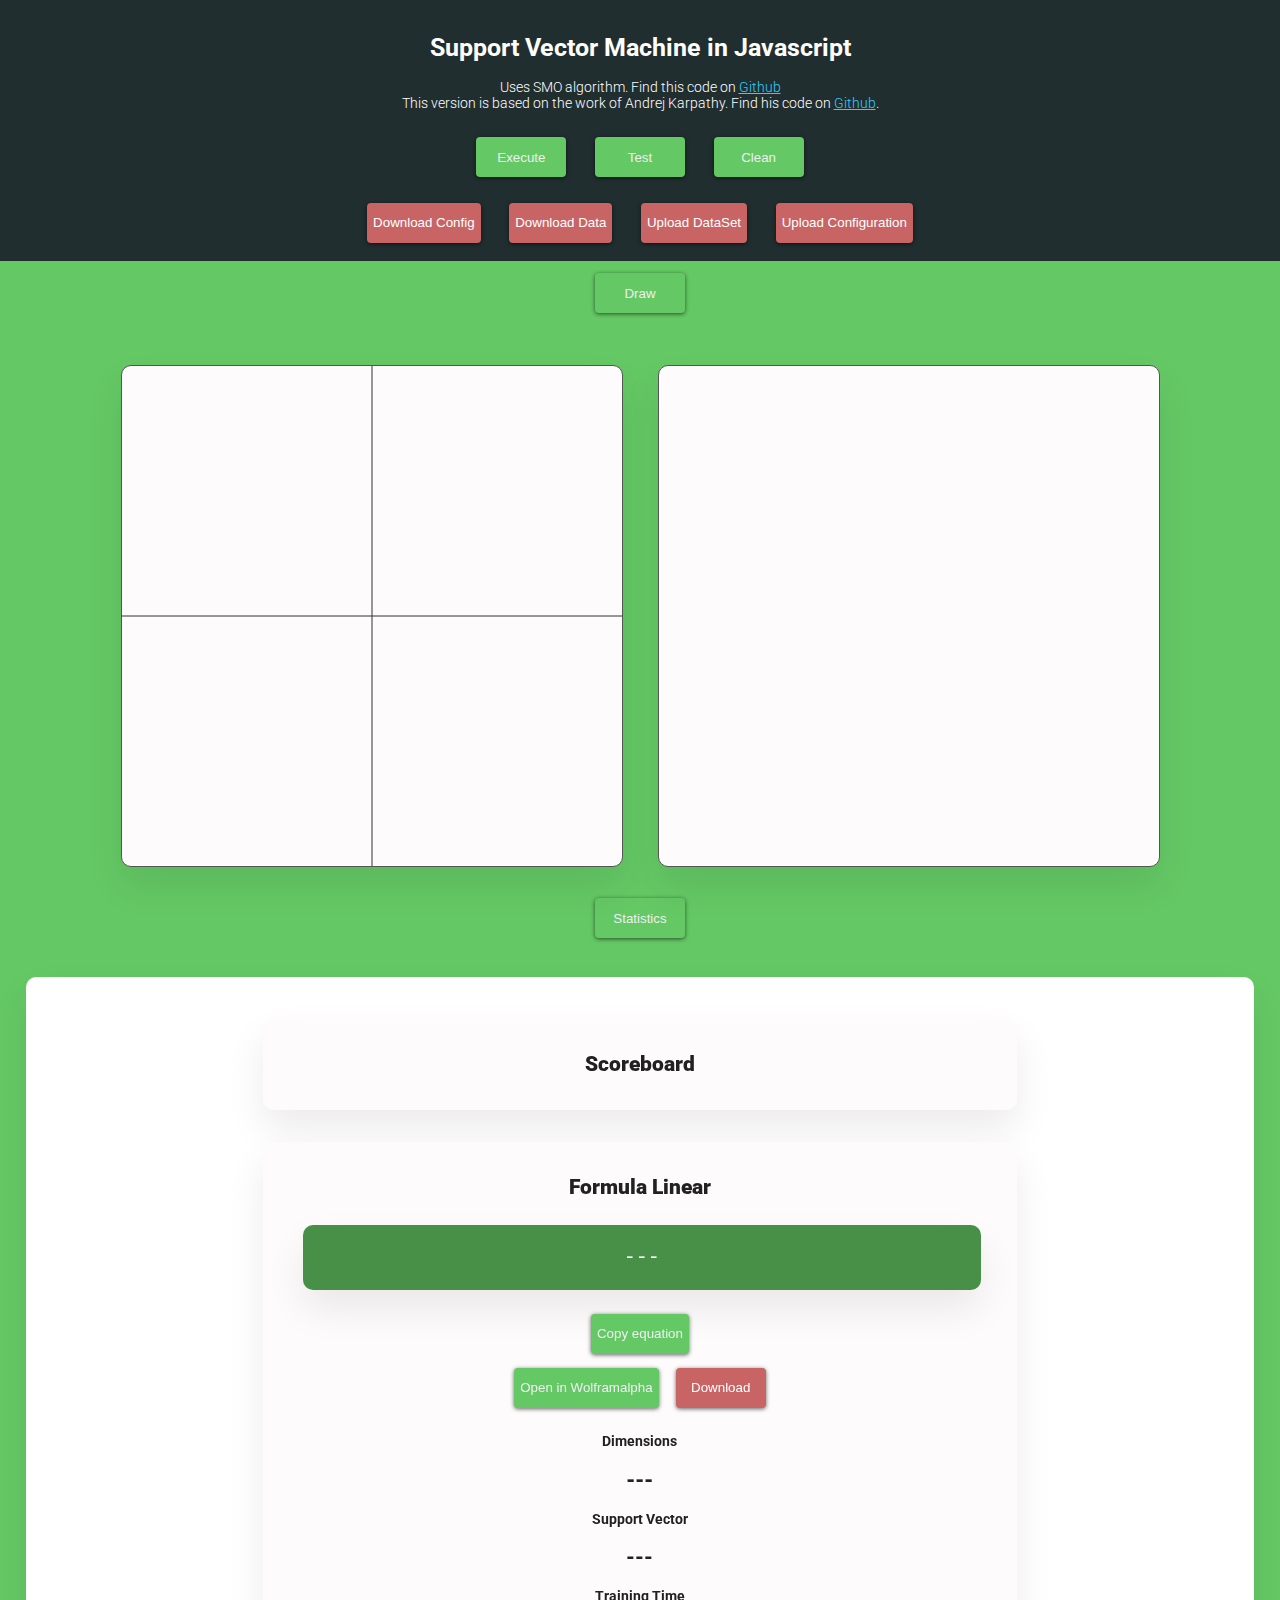
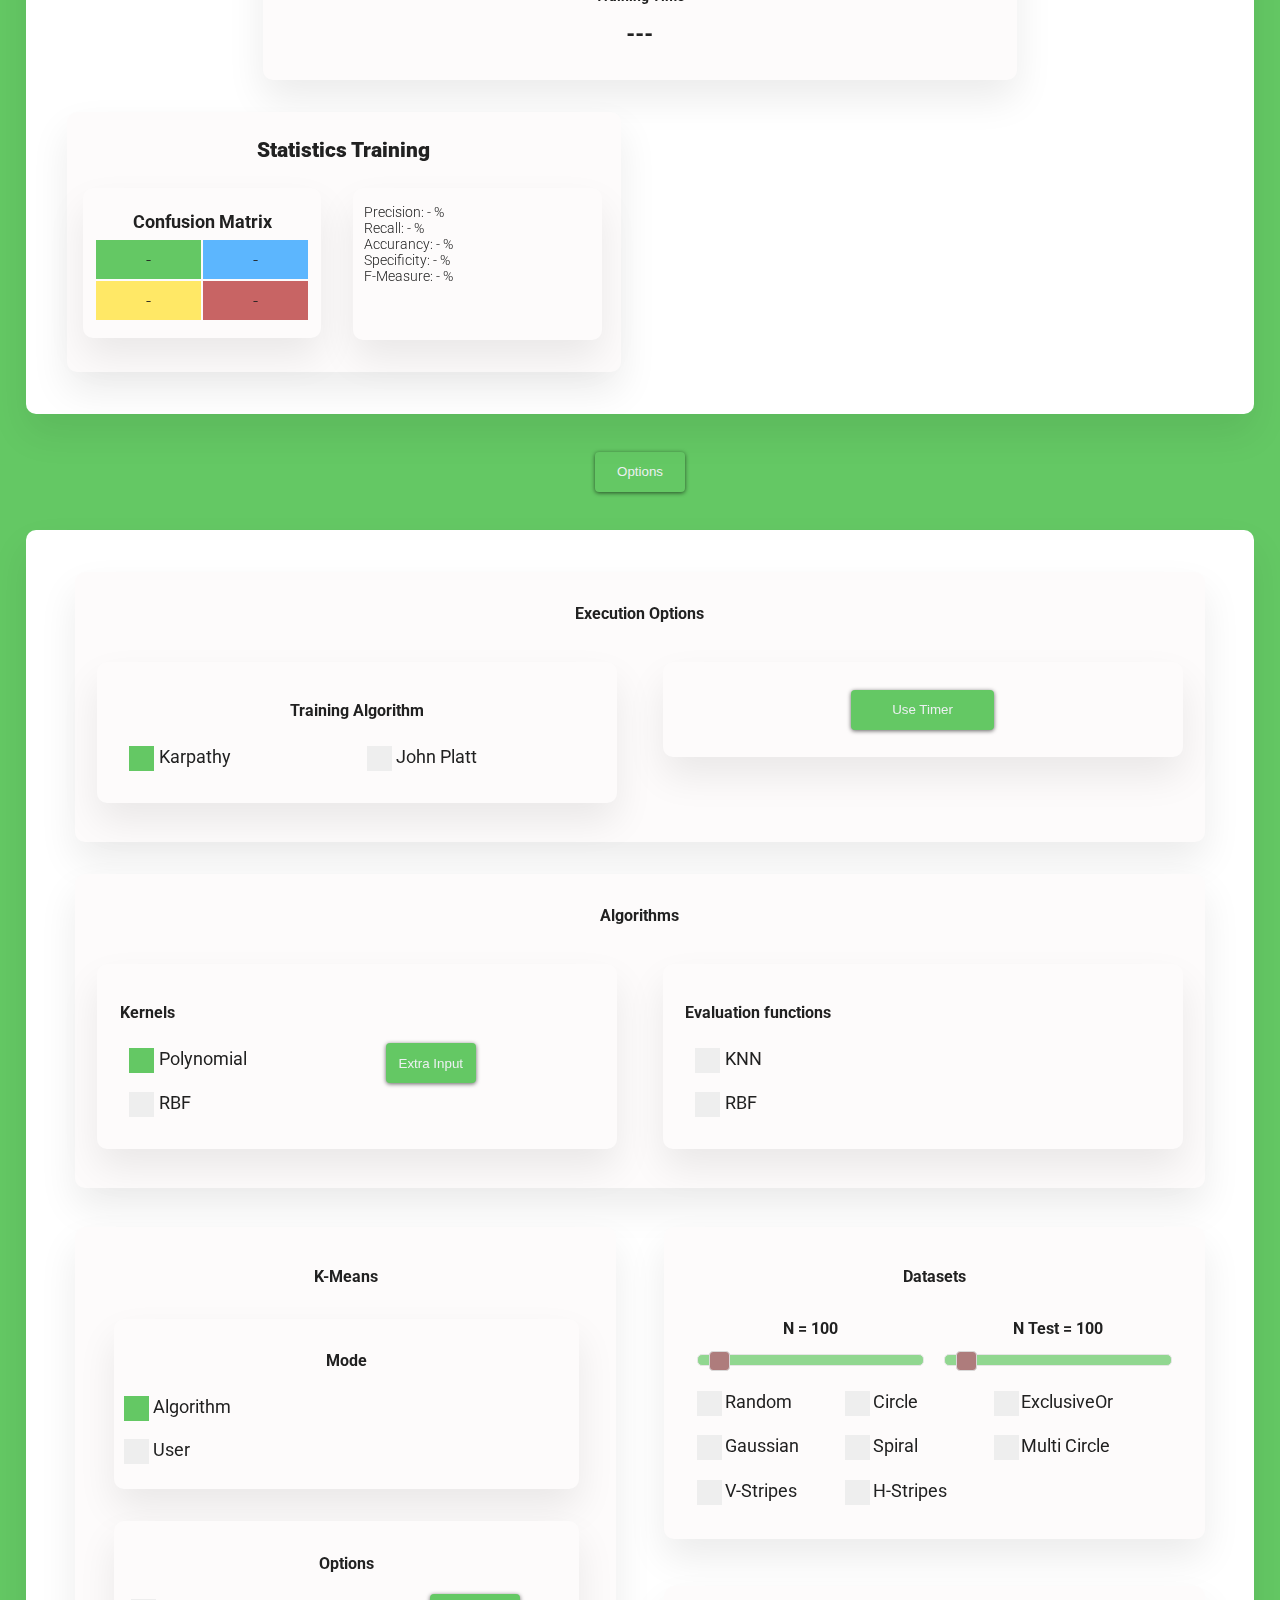
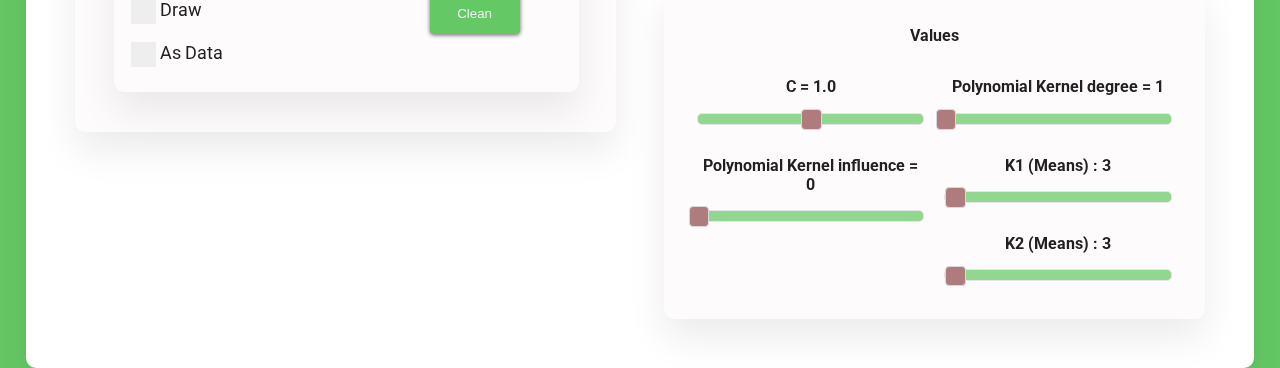
==== index.html @ cdcad9c9 "sepate css root file" ====
<!DOCTYPE html>
<html lang="it">
    <head>
        <title>SVM Javascript</title>
        <link href="https://fonts.googleapis.com/css?family=Roboto:100,300,400,700&display=swap" rel="stylesheet">
        <link type="text/css" href="./jqueryui/css/ui-lightness/jquery-ui-1.8.21.custom.css" rel="Stylesheet" />
        <link type="text/css" rel="stylesheet" href="style/root.css"/>
        <link type="text/css" rel="stylesheet" href="style/style.css"/>
        <link type="text/css" rel="stylesheet" href="style/radio_button.css"/>
        <link type="text/css" rel="stylesheet" href="style/progress_bar.css"/>
        <script type="text/javascript" src="./jqueryui/js/jquery-1.7.2.min.js"></script>
        <script type="text/javascript" src="./jqueryui/js/jquery-ui-1.8.21.custom.min.js"></script>
        <script src="./npg_include/npgmain.js"></script>
        <script src="./npg_include/drawTest.js"></script>

        <script src="./lib/stats.js"></script>
        <script src="./lib/utils.js"></script>
        <script src="./lib/kernels.js"></script>
        <script src="./lib/input_transformations.js"></script>

        <script src="./js/kmeans.js"></script>
        <script src="./lib/svm.js"></script>
        <script src="./lib/svmo.js"></script>

        <script type="text/javascript" src="./js/generator.js"></script>

        <!-- Declaration and initialization -->
        <script type="text/javascript">

        /*
        This demo includes npg library (notpygamejs) that I wrote a while ago. It can
        be found on my Github page (https://github.com/karpathy/notpygamejs). It's a
        quick and dirty canvas wrapper that has some helped functions I use often.
        It's main use is to contain a main loop and expose methods update(), draw(),
        as well as some events keyUp(), mouseClick() etc.
        */

        let N = 100; //number of data points
        let Ntest = 100;
        let training_placeholder = "training";
        let test_placeholder = "test";
        let equation_placeholder = "formula";
        let textType = "text/plain";
        let jsonType = "application/json";
        let data = new Array(N);
        let labels = new Array(N);
        let datatest = new Array(N);
        let labelstest = new Array(N);
        let dataOLD = [];
        let labelsOLD = [];
        let wb; // weights and offset structure
        let ss= 40.0; // scaling factor for drawing
        let svm= new svmjs.SVM();
        let svmo = new svmojs.SVMO();

        let rbfKernelSigma = 0.5;
        let svmC = 1.0;
        let memo = false;
        let input_transformation = false;
        let input_functions = [];

        let kernelid= 2;
        let Degree = 1;
        let Influence = 0;
        let ssca = false;
        let ub = 0.5;
        let K = 1; //for KNN
        let P = 2; //for minkowski
        let v; //array of variances
        let distanceid = 0; //for distances in KNN evalutations
        let datasetID = 1; //initially random
        let Epsilon = 0.1; //for rbf function evaluation
        let drawKmeansPoints = false; //only for the drawing thing
        let Km1 = 3; //K for kmeans
        let Km2 = 3; //K for kmeans
        let means;
        let KMdata = false; //use or not Kmeans as data
        let KMdataUser = false;
        let useTest = false; //show the tests
        let density = 2; //drawing canvas points
        let dataset_modified = true;
        let link = "";
        let time = 0;
        let karpathy = true;

        let canvasResult = "canvasResult";
        let canvasData = "canvasData";

        let info_tab = true;
        let draw_tab = true;
        let statistics_tab = true;
        let options_tab = true;

        let user_data = [];
        let user_labels = [];

        let use_timer = false;
        let updateFrequency = 100;
        let stepsFrequency = 10;
        let timer = {
            stepsFrequency: stepsFrequency,
            updateFrequency: updateFrequency
        };

        </script>

        <!-- Dataset - Retrain - init -->
        <script type="text/javascript">
        function setDataSet(id) {
            let string =document.getElementById("nport").innerText;
            N = parseInt(string.substring(4,string.length));
            if(datasetID !== id){
                datasetID = id;
                dataset_modified = true;
            }
            if(id===-1){
                data = user_data;
                labels = user_labels;
                N = user_data.length;
                console.info(N);
                Ntest = 0;
            }
            else if(id===1){
                let res = randomData(N);
                data = res.data;
                labels = res.labels;
            }
            else if(id===2){
                let res = circleData(N);
                data = res.data;
                labels = res.labels;
            }
            else if(id===3){
                let res = exclusiveOrData(N);
                data = res.data;
                labels = res.labels;
            }
            else if(id===4){
                let res = gaussianData(N);
                data = res.data;
                labels = res.labels;
            }
            else if(id===5){
                let res = spiralData(N);
                data = res.data;
                labels = res.labels;
            }
            else if(id===6){
                let res = circleMultipleData(N);
                data = res.data;
                labels = res.labels;
            }
            else if(id===7){
                let res = stripesVData(N);
                data = res.data;
                labels = res.labels;
            }
            else if(id===8){
                let res = stripesHData(N);
                data = res.data;
                labels = res.labels;
            }
            if(id!==-1)
                setTrainingSet(datasetID);
        }
        function setTrainingSet(id) {
            if(id===1){
                let res = randomData(Ntest);
                datatest = res.data;
                labelstest = res.labels;
            }
            else if(id===2){
                let res = circleData(Ntest);
                datatest = res.data;
                labelstest = res.labels;
            }
            else if(id===3){
                let res = exclusiveOrData(Ntest);
                datatest = res.data;
                labelstest = res.labels;
            }
            else if(id===4){
                let res = gaussianData(Ntest);
                datatest = res.data;
                labelstest = res.labels;
            }
            else if(id===5){
                let res = spiralData(Ntest);
                datatest = res.data;
                labelstest = res.labels;
            }
            else if(id===6){
                let res = circleMultipleData(Ntest);
                datatest = res.data;
                labelstest = res.labels;
            }
            else if(id===7){
                let res = stripesVData(Ntest);
                datatest = res.data;
                labelstest = res.labels;
            }
            else if(id===8){
                let res = stripesHData(Ntest);
                datatest = res.data;
                labelstest = res.labels;
            }
        }

        function resetStatsSVM() {
            let nSV = document.getElementById("nSV");
            nSV.classList.remove("red");
            nSV.classList.remove("yellow");
            nSV.classList.remove("green");
            nSV.innerHTML = "---";
            document.getElementById("formulaL").innerHTML = "---";
            document.getElementById("nDim").innerHTML = "---";
            document.getElementById("time").innerHTML = "---";
            document.getElementById("scoreboard").innerHTML = "---";

        }
        function updateStatsSVM() {
            if(karpathy && use_timer) return;
            //support vector
            let n = countSV(svm,data);
            let nSV = document.getElementById("nSV");
            nSV.innerHTML = n+"/"+data.length;
            if((n/data.length)>0.5) nSV.classList.add("red");
            else if((n/data.length)>0.25) nSV.classList.add("yellow");
            else nSV.classList.add("green");

            if( kernelid===2 && Degree === 1) { //solo per il poly con grado 1
                wb = svm.getWeights();
                //formula linear
                let formula = svm.getFormulaLinear(wb);
                document.getElementById("formulaL").innerHTML = formula.html;
                document.getElementById("fakeInputFormula").value = formula.equation;
                document.getElementById("nDim").innerHTML = ""+wb.w.length;
            }
            else document.getElementById("nDim").innerHTML = "∞";

            if(time === undefined) return;
            //time
            if(time>1000) document.getElementById("time").innerHTML = (time/1000).toPrecision(3)+" s";
            else document.getElementById("time").innerHTML = time.toPrecision(3)+" ms";


        }

        function retrainSVM() {
            console.info("🐵 DATASET "+datasetID);
            if(input_transformation){
                for(let i=0;i<input_functions.length;i++)
                    console.info("🐧 INPUT FUNCTION "+input_functions[i].name);
            }

            if(kernelid === 0) {
                kernelid = 2;
                Degree = 1;
                retrainSVM();
            }
            else if(kernelid === 1) {
                time = svm.train(data, labels, {
                    kernel: 'rbf',
                    rbfsigma: rbfKernelSigma,
                    C: svmC,
                    SSCA: ssca,
                    UB: ub,
                    memoize: memo,
                    karpathy: karpathy,
                    timer: timer,
                    });
                updateStatsSVM();
            }
            else if(kernelid === 2){
                time = svm.train(data, labels, {
                    kernel: 'poly',
                    degree: Degree,
                    influence: Influence,
                    C: svmC,
                    SSCA: ssca,
                    UB: ub,
                    memoize: memo,
                    input_functions: input_functions,
                    karpathy: karpathy,
                    timer: timer,
                    });
                updateStatsSVM();
            }
            else if(kernelid === 3){
                console.info("\tKNN: "+K);
                console.info("\tDISTANCE: "+distanceF.name);
                if(distanceid===0){
                    console.info("\tP = "+P);
                }
                else if(distanceid === 2){ //mahalanobis
                    v = variance(); //calcolo una volta sola per aggiornamento di data set
                }
            }
            else if(kernelid === 4){
                console.info("\tRBF");
            }
        }

        function myinit(){}
        function myinitTest(){}
        </script>

        <!-- K-Means -->
        <!--
        <script type="text/javascript">
        function KMEANS(data) {
            console.info("\tKMEANS");
            KMdataUser = false;
            drawKmeansPoints = true;
            let separated = separateData(data);
            let kmeans1 = new KMeans({
                canvas: document.getElementById('canvasData'),
                data: separated[0],
                k: Km1,
                p: 1
            });
            let kmeans2 = new KMeans({
                canvas: document.getElementById('canvasData'),
                data: separated[1],
                k: Km2,
                p: 1
            });

            means = new Array(2);
            means[0] = kmeans1.means;
            means[1] = kmeans2.means;
            return createNewData(means);
        }
        function resetKmeans() {
            means = new Array(2);
            means[0] = [];
            means[1] = [];
        }
        function cleanKmeans() {
            resetKmeans();
            execute();
        }
        function createNewData(means) {
            let L1,L2;
            L1 = means[0].length;
            L2 = means[1].length;

            let L = L1+L2;
            let newData = new Array(L);
            let newLabels = new Array(L);
            for(let i=0;i<L1;i++){
                newData[i] = means[0][i];
                newLabels[i] = 1;
            }
            for(let i=L1;i<L;i++) {
                newData[i] = means[1][i-L1];
                newLabels[i] = -1;
            }
            return {
                data: newData,
                labels: newLabels
            };
        }
        function separateData(data) {
            let res = new Array(2);
            res[0] = [];
            res[1] = [];
            for(let i=0;i<data.length;i++){
                if(labels[i]===1)
                    res[0].push(data[i]);
                else res[1].push(data[i]);
            }
            return res;
        }
        function shouldDrawKmeans(value) {
            drawKmeansPoints = value;
            hideUiThings();
            showUiThings();
        }
        </script>
        -->

        <!-- distances functions (minkowski, chebyshev, mahalanobis) -->
        <script type="text/javascript" src="js/distances.js"></script>

        <!-- evaluations functions (KNN and RBF) -->
        <script type="text/javascript" src="js/evaluations.js"></script>

        <!-- main functions -->
        <script type="text/javascript">
            function onLoad() {
                NPGinit(10,canvasData);
                drawTestInit(10,canvasResult);
                dataset_modified = false;
                clean();
                hideUiThings();
                showUiThings();
            }
            function loadConfig(json) {
                console.info("loadConfig()");
                N = json.N;
                Ntest = json.Ntest;
                datasetID = json.datasetID;
                data = json.data;
                labels = json.labels;
                datatest = json.datatest;
                labelstest = json.labelstest;
                use_timer = json.use_timer;
                input_transformation = json.input_transformation;

                if(input_transformation){
                    for(let i=0;i<json.inputs.length;i++) {
                        document.getElementById(json.inputs[i]).checked = true;
                    }
                    inputFunctionUpdate();
                }
                kernelid = json.kernelid;
                Degree = json.Degree;
                execute();
            }
            function execute() {
                if(N===0) return;
                // document.getElementById("getReady").play();
                console.clear();
                console.info("🔨 EXECUTE");
                update();
                resetStatsSVM();
                moveProgressBar(0,100);
                setTimeout(function(){
                    moveProgressBar(25,400);
                    setTimeout(function(){
                        retrainSVM();
                        draw();
                        moveProgressBar(100,1000);
                        // document.getElementById("hereWeGo").play();
                    }, 400);
                },100);
                return 0;
            }
            function test() {
                console.info("🧪 TEST "+!useTest);
                useTest = !useTest;
                hideUiThings();
                showUiThings();
                if(useTest) {
                    // let app = ctx;
                    // ctx = ctxTest; //substitute
                    // ctx.lineWidth = 1;
                    drawTest(ctxTest);
                    // ctx = app; //return to normal
                }
                else{
                    draw();
                }
            }
            function update(){
                console.info("UPDATE");

                if(input_transformation) {
                    inputFunctionUpdate();
                }
                else input_functions = [];

                ssca = document.getElementById("ssca").checked;
                karpathy = document.getElementById("karpathy").checked;
                // use_timer = document.getElementById("use_timer").checked;

                if(use_timer){
                    timer = {
                        ctx : ctxTest,
                        updateFrequency: updateFrequency,
                        stepsFrequency: stepsFrequency
                    };
                }
                else{
                    timer = null;
                }

                let value = document.getElementById("kmdata").checked;

                let res;
                let algorithm = document.getElementById("calculate_kmeans_points").checked;
                let user = document.getElementById("user_kmeans_points").checked;

                if(algorithm){ //se è selezionata l'opzione dell'algoritmo
                    resetKmeans();
                    KMdataUser = false;
                    res = KMEANS(data);
                    drawKmeansPoints = document.getElementById("draw_kmeans_points").checked;
                }
                else if(user){
                    if(!KMdataUser || (means[0] === undefined && means[1] === undefined)) {
                        resetKmeans();
                    }
                    if(means[0].length+means[1].length > 0) {
                        KMdataUser = true;
                        res = createNewData(means);
                        drawKmeansPoints = document.getElementById("draw_kmeans_points").checked;
                    }
                    else{
                        KMdata = false;
                        value = false;
                        document.getElementById("kmdata").checked = false;
                        drawKmeansPoints = false;
                        document.getElementById("draw_kmeans_points").checked = false;
                    }

                }
                else{ //se non è stato scelto un metodo per i K-means non li disegno e non li uso come dati di training
                    drawKmeansPoints = false;
                    document.getElementById("draw_kmeans_points").checked = false;
                    KMdata = false;
                    document.getElementById("kmdata").checked = false;
                }

                //se è stato modificato il dataset
                if(dataset_modified){
                    dataset_modified = false;
                    document.getElementById("kmdata").checked = false;
                    if(KMdata)
                        N = dataOLD.length;
                    else N = data.length;
                    KMdata = false;
                    console.info("RESET "+N);
                    setDataSet(datasetID);
                    resetKmeans();
                }
                else {
                    if (value !== KMdata) {
                        if (value) {
                            console.info("STORE data");
                            dataOLD = data;
                            labelsOLD = labels;
                        } else {
                            console.info("RESTORE data");
                            data = dataOLD;
                            labels = labelsOLD;
                        }
                    }
                    KMdata = value;
                    if (KMdata) {
                        console.info("OVERWRITE data");
                        data = res.data;
                        labels = res.labels;
                    }

                    //update limits
                    N = data.length;
                }
                //hide and show buttons/options
                hideUiThings();
                showUiThings();
            }

            function orderByProperty(prop) {
                let args = Array.prototype.slice.call(arguments, 1);
                return function (a, b) {
                    let equality = b[prop] - a[prop];
                    if (equality === 0 && arguments.length > 1) {
                        return orderByProperty.apply(null, args)(a, b);
                    }
                    return equality;
                };
            }
            function best() {
                resetStatsSVM();

                let best = "";
                let max = 0;
                let best_time = 0;
                let functions = document.getElementsByClassName("inputF");
                let app = [];
                for(let i=0;i<functions.length;i++){
                    let f = document.getElementById(functions[i].id);
                    if(f.checked)
                        app.push(functions[i]);
                }
                if(app.length>0) //almeno 1
                    functions = app;

                moveProgressBar(0,100);

                setTimeout(function(){

                    let measures =[];
                    let percentage = 0;

                    let i=0;
                    let id = setInterval(()=>{
                        if (i === functions.length) {
                            clearInterval(id);
                            document.getElementById(best).checked = true;
                            execute();
                            console.info("⭐⭐⭐ BEST: "+best+" ⭐⭐⭐");
                            measures = measures.sort(orderByProperty('value', 'time'));
                            for(let i=0;i<measures.length;i++){
                                measures[i].time = 1/measures[i].time;
                            }
                            // console.table(measures);
                            let scoreboard = document.getElementById("scoreboard");
                            let html_table_scoreboard = "<table class=\"card card-1\" id='scoreboard_table'> <thead> <tr> <th colspan=\"3\">Input Tested Score</th> </tr> <tr><th>Input Function</th> <th>F-Measure</th> <th>Training Time</th></tr> </thead> <tbody>";
                            for(let i=0;i<measures.length;i++){

                                if(measures[i].value<0.5)
                                    html_table_scoreboard += "<tr style='color: var(--action-c-darker)'>";
                                else html_table_scoreboard+="<tr>";

                                if(i===0)
                                    html_table_scoreboard += "<tr style='color: var(--primary-c-accent)'>";


                                html_table_scoreboard +="<td><strong>"+measures[i].id+"</strong></td><td>"+(measures[i].value*100).toPrecision(5)+"%</td><td>"+measures[i].time.toPrecision(6)+" ms</td></tr>";
                            }
                            html_table_scoreboard += "</tbody></table>";
                            scoreboard.innerHTML=html_table_scoreboard;
                        } else {
                            percentage = (i+1)/functions.length*100;
                            moveProgressBar(percentage,100);
                            let f = document.getElementById(functions[i].id);
                            f.checked = true;
                            inputFunctionUpdate();
                            retrainSVM();
                            draw();
                            let values = [];
                            for(let i=0;i<N;i++) {
                                values.push(getValue(data[i]));
                            }
                            let stats = statisticEval(labels,values);

                            let app = {
                                value: stats.fMeasure,
                                id: f.id,
                                time: 1/time
                            };

                            measures.push(app);

                            if(stats.fMeasure>max){
                                max = stats.fMeasure;
                                best = f.id;
                                best_time = time;
                            }
                            else if(stats.fMeasure === max){
                                if(time<best_time){
                                    best = f.id;
                                    best_time = time;
                                }
                            }
                            f.checked = false;
                            i++;
                        }
                    }, 300);
                },100);
            }

            function inputFunctionUpdate(){
                let arrayF = [];
                if(document.getElementById("x2").checked) arrayF.push(fx2);
                if(document.getElementById("y2").checked) arrayF.push(fy2);
                if(document.getElementById("x3").checked) arrayF.push(fx3);
                if(document.getElementById("y3").checked) arrayF.push(fy3);

                if(document.getElementById("x2y2").checked) arrayF.push(fx2y2);
                if(document.getElementById("x2_y2").checked) arrayF.push(fx2_y2);

                if(document.getElementById("xy").checked) arrayF.push(fxy);

                if(document.getElementById("sinx").checked) arrayF.push(fsinx);
                if(document.getElementById("cosx").checked) arrayF.push(fcosx);

                if(document.getElementById("siny").checked) arrayF.push(fsiny);
                if(document.getElementById("cosy").checked) arrayF.push(fcosy);

                if(document.getElementById("sinxcosy").checked) arrayF.push(fsinxcosy);
                if(document.getElementById("sinycosx").checked) arrayF.push(fsinycosx);

                if(document.getElementById("sinxcosydot").checked) arrayF.push(fsinxcosydot);
                if(document.getElementById("sinycosxdot").checked) arrayF.push(fsinycosxdot);

                if(arrayF.length>0)
                    input_functions = arrayF;

            }
            function shouldUseInput(value) {
                input_transformation = value;
                hideUiThings();
                showUiThings();
            }
            function shouldUseTimer(value) {
                use_timer = value;
                hideUiThings();
                showUiThings();
            }

            function copyFunction() {
                if(kernelid!==2){
                    document.getElementById("myTooltip").innerHTML = "No formula to copy";
                    return;
                }
                let copyText = document.getElementById("fakeInputFormula");
                let fake = $("#fakeInputFormula");
                fake.show();
                copyText.select();
                document.execCommand("copy");
                fake.hide();

                let tooltip = document.getElementById("myTooltip");
                tooltip.innerHTML = "Copied: " + copyText.value;

                let eq = copyText.value;

                while(eq.indexOf("+")!== -1 )
                    eq = eq.replace("+","%2B");

                link = "https://www.wolframalpha.com/input/?i="+eq;

            }
            function outFunc() {
                let tooltip = document.getElementById("myTooltip");
                tooltip.innerHTML = "Copy to clipboard";
            }
            function openLink(){
                copyFunction();
                window.open(link);
            }

        </script>

        <script type="text/javascript">
            function getFormula() {
                return document.getElementById("fakeInputFormula").value;
            }
            function formatData(data,labels) {
                let formatted_data="";
                let n = data.length;
                let m = data[0].length+1;
                let withIndex = false;
                for(let i=0;i<n;i++){
                    if(withIndex)
                        formatted_data+=i+":";
                    formatted_data+="[";
                    for(let j=0;j<m;j++){
                        if(j===m-1) //se è l'ultimo valore ci metto il label
                            formatted_data += labels[i];
                        else
                            formatted_data += data[i][j]+",";
                    }
                    formatted_data+="]\n";
                }
                return formatted_data;
            }
            function download(data,name,type) {
                // create the text file as a Blob:
                if(name!==equation_placeholder){
                    if(name === training_placeholder)
                        data = formatData(data,labels);
                    else
                        data = formatData(data,labelstest);
                }
                let blob = new Blob([data],{type: type});

                let url = URL.createObjectURL(blob),
                    div = document.createElement("div"),
                    anch = document.createElement("a");

                document.body.appendChild(div);
                div.appendChild(anch);

                anch.innerHTML = "&nbsp;";
                div.style.width = "0";
                div.style.height = "0";
                anch.href = url;
                anch.download = name;

                let ev = new MouseEvent("click",{});
                anch.dispatchEvent(ev);
                document.body.removeChild(div);
            }
            function downloadConfig() {
                let config = {
                    datasetID: datasetID,
                    N:N,
                    Ntest: Ntest,
                    data: data,
                    labels: labels,
                    datatest: datatest,
                    labelstest: labelstest,
                    use_timer: use_timer,
                    input_transformation: input_transformation,
                    inputs: [],
                    kernelid: kernelid,
                    Degree: Degree,
                };
                let inputList = document.getElementsByClassName("inputF");
                let id = 0;
                for(let i=0;i<inputList.length;i++){
                    id = inputList[i].id;
                    if(document.getElementById(id).checked)
                        config.inputs.push(id);
                }

                config = JSON.stringify(config);
                let blob = new Blob([config],{type: jsonType});

                let url = URL.createObjectURL(blob),
                    div = document.createElement("div"),
                    anch = document.createElement("a");

                document.body.appendChild(div);
                div.appendChild(anch);

                anch.innerHTML = "&nbsp;";
                div.style.width = "0";
                div.style.height = "0";
                anch.href = url;
                anch.download = "config";

                let ev = new MouseEvent("click",{});
                anch.dispatchEvent(ev);
                document.body.removeChild(div);
            }
            function uploadConfig(evt) {
                let files = evt.target.files; // FileList object
                //reset user data variables
                user_data = [];
                user_labels = [];
                //pick the first file
                let f = files[0];
                if (!f.type.match('application/json')) {
                    console.info("not");
                    return;
                }

                let reader = new FileReader();

                // Closure to capture the file information.
                reader.onload = (function(theFile) {
                    return function(e) {
                        let res = e.target.result;
                        let json = JSON.parse(res);
                        loadConfig(json);
                    };
                })(f);

                // Read in the image file as text
                reader.readAsText(f);
            }
            function uploadData(evt) {
                let files = evt.target.files; // FileList object
                //reset user data variables
                user_data = [];
                user_labels = [];
                //pick the first file
                let f = files[0];
                if (!f.type.match('application/json')) {
                    console.info("not");
                    return;
                }

                let reader = new FileReader();

                // Closure to capture the file information.
                reader.onload = (function(theFile) {
                    return function(e) {
                        let scale = 1;
                        let offsetx = 0;
                        let offsety = 0;
                        let res = e.target.result;
                        //*************************************************************************
                        // let json = JSON.parse(res);
                        // console.info(json);
                        let i = res.search("\n");
                        let line = res.substring(0,i);

                        let x,y,label;
                        let comma,comma2;
                        while(line.length>0){
                            comma = line.indexOf(",");
                            comma2 = line.indexOf(",",comma+1);
                            x = line.substring(1,comma);
                            y = line.substring(comma+1,comma2);
                            label = line.substring(comma2+1,i-1);
                            user_data.push([parseFloat(x)/scale-offsetx,parseFloat(y)/scale-offsety]);
                            user_labels.push(parseFloat(label));
                            i = res.indexOf("\n");
                            if(i>0) {
                                line = res.substring(0, i);
                                res = res.substring(i + 1, res.length);
                            }
                            else line = "";
                        }
                        // replace of data
                        setDataSet(-1);
                        execute();
                    };
                })(f);

                // Read in the image file as text
                reader.readAsText(f);

            }
            function setUploadDataset() {
                document.getElementById('uploadData').click();
            }
            function setUploadConfig() {
                document.getElementById('uploadConfig').click();
            }
        </script>
        <!-- draw functions -->
        <script src="./js/draw.js"></script>
        <!-- MouseClick -->
        <script src="./js/events.js"></script>
        <!-- ui functions -->
        <script type="text/javascript" src="js/ui.js"></script>
        <!-- jquery/set functions -->
        <script type="text/javascript" src="js/functions.js"></script>
    </head>

    <body onLoad="onLoad()"> <!-- 24 FPS -->
        <div id="info">
            <br>
            <h1>Support Vector Machine in Javascript</h1>
            <p>
                Uses SMO algorithm. Find this code on <a href="https://github.com/davide97g/svmjs">Github</a> <br />
                This version is based on the work of Andrej Karpathy. Find his code on <a href="https://github.com/karpathy/svmjs">Github</a>.
            </p>
            <div id="execution">
                <audio id="hereWeGo">
                    <source src="./audio/here_we_go.mp3" type="audio/mpeg">
                    Your browser does not support the audio element.
                </audio>
                <audio id="getReady">
                    <source src="./audio/get_ready.mp3" type="audio/mpeg">
                    Your browser does not support the audio element.
                </audio>
                <button type="button" class="btn" id="gobtn" onclick="execute()">Execute</button>
                <button type="button" class="btn" id="testbtn" onclick="test()">Test</button>
                <button type="button" class="btn" id="cleanbtn" onclick="clean()">Clean</button>
                <br/>
                <button id="downloadConfig" class="btn action" onclick="downloadConfig()">Download Config</button>
                <button id="downloadData" class="btn action" onclick="download(data,training_placeholder,jsonType)">Download Data</button>
                <button id="downloadTest" class="btn action" onclick="download(datatest,test_placeholder,textType)">Download Test</button>
                <button class="btn action" onclick="setUploadDataset()">Upload DataSet</button>
                <button class="btn action" onclick="setUploadConfig()">Upload Configuration</button>
                <input type="file" id="uploadData" name="files[]">
                <input type="file" id="uploadConfig" name="files[]">
                <script>
                    document.getElementById('uploadData').addEventListener('change', uploadData, false);
                    document.getElementById('uploadConfig').addEventListener('change', uploadConfig, false);
                </script>
            </div>
        </div>
        <div id="progress-wrap" class="progress-wrap progress">
            <div id="progress-bar" class="progress-bar progress"></div>
        </div>
        <button type="button" class="btn visibility" id="draw_tab_btn" onclick="setTabVisibility(id,!draw_tab)">Draw</button>
        <div id="draw">
            <canvas class="card card-1 nopadding" id="canvasData" width="500px" height="500px">Browser not supported for Canvas. Get a real browser.
            </canvas>
            <canvas class="card card-1 nopadding" id="canvasResult" width="500px" height="500px">Browser not supported for Canvas. Get a real browser.
            </canvas>
        </div>
        <button type="button" class="btn visibility" id="statistics_tab_btn" onclick="setTabVisibility(id,!statistics_tab)">Statistics</button>
        <div class="card card-1" id="statistics">
            <div class="card card-1" id="statistics_score">
                    <h2>Scoreboard</h2>
                    <div id="scoreboard"></div>
</div>
            <div class="card card-1" id="statistics_svm">
                <h2>Formula Linear</h2>
                <input type="text" id ="fakeInputFormula">
                <div class="card card-1" id="formulaL">---</div>
                <div id="actions">
                    <div class="tooltip">
                        <button class="btn" onclick="copyFunction()" onmouseout="outFunc()">
                            <span class="tooltiptext" id="myTooltip">Copy to clipboard</span>
                            Copy equation
                        </button>
                    </div>
                    <button class="btn" id="btnLink" onclick="openLink()">Open in Wolframalpha</button>
                    <button id="download" class="btn action" onclick="download({data:getFormula(),labels:[]},equation_placeholder,textType)">Download</button>
                </div>
                <h4>Dimensions</h4>
                <h2 id ="nDim">---</h2>
                <h4>Support Vector</h4>
                <h2 id ="nSV">---</h2>
                <h4>Training Time</h4>
                <h2 id ="time">---</h2>
            </div>
            <div class="card card-1" id="statisticsTraining">
                <h2>Statistics Training</h2>
                <table class="card card-1" id="CMtable">
                    <thead>
                    <tr>
                        <th colspan="2">Confusion Matrix</th>
                    </tr>
                    </thead>
                    <tbody>
                    <tr>
                        <td id="tp">-</td>
                        <td id="fp">-</td>
                    </tr>
                    <tr>
                        <td id="fn">-</td>
                        <td id="tn">-</td>
                    </tr>
                    </tbody>
                </table>
                <div class="card card-1 stats">
                    <div>
                        Precision:
                        <span class="value" id="precision">-</span>
                        %
                    </div>
                    <div>
                        Recall:
                        <span class="value" id="recall">-</span>
                        %
                    </div>
                    <div>
                        Accurancy:
                        <span class="value" id="accurancy">-</span>
                        %
                    </div>
                    <div>
                        Specificity:
                        <span class="value" id="specificity">-</span>
                        %
                    </div>
                    <div>
                        F-Measure:
                        <span class="value" id="fmeasure">-</span>
                        %
                    </div>
                </div>
            </div>
            <div class="card card-1" id="statisticsTest">
                <h2>Statistics Test</h2>
                <table class="card card-1" id="CMtableTest">
                    <thead>
                    <tr>
                        <th colspan="2">Confusion Matrix Test</th>
                    </tr>
                    </thead>
                    <tbody>
                    <tr>
                        <td id="tp2">-</td>
                        <td id="fp2">-</td>
                    </tr>
                    <tr>
                        <td id="fn2">-</td>
                        <td id="tn2">-</td>
                    </tr>
                    </tbody>
                </table>
                <div class="card card-1 stats">
                    <div>
                        Precision:
                        <span class="value" id="precision2">-</span>
                        %
                    </div>
                    <div>
                        Recall:
                        <span class="value" id="recall2">-</span>
                        %
                    </div>
                    <div>
                        Accurancy:
                        <span class="value" id="accurancy2">-</span>
                        %
                    </div>
                    <div>
                        Specificity:
                        <span class="value" id="specificity2">-</span>
                        %
                    </div>
                    <div>
                        F-Measure:
                        <span class="value" id="fmeasure2">-</span>
                        %
                    </div>
                </div>
            </div>
        </div>
        <button type="button" class="btn visibility" id="options_tab_btn" onclick="setTabVisibility(id,!options_tab)">Options</button>
        <div class="card card-1" id="options">
            <div class="card card-1" id="execution_options">
                <h3>Execution Options</h3>
                <div class="card card-1" id="algoritm_options">
                    <h3>Training Algorithm</h3>
                    <label class="container big" id="karpathy_container">Karpathy
                        <input type="radio" name="algorithm" id="karpathy"  onclick="changeAlgorithm(0)" checked>
                        <span class="checkmark"></span>
                    </label>
                    <label class="container big" id="platt_container">John Platt
                        <input type="radio" name="algorithm" id="platt" onclick="changeAlgorithm(1)">
                        <span class="checkmark"></span>
                    </label>
                </div>
                <div class="card card-1" id="timer_options">
                    <button type="button" class="btn" id="use_timer_btn" onclick="shouldUseTimer(!use_timer)">Use Timer</button>
                    <!--<label class="container big" id="use_timer_container">Use Timer
                        <input type="checkbox" id="use_timer" checked>
                        <span class="checkmark"></span>
                    </label> -->
                    <div id="s12" class="slider_container">
                        <h3 id="updateFrequencyport">Update Frequency = 100 ms</h3>
                        <div id="slider12"></div>
                    </div>
                    <div id="s13" class="slider_container">
                        <h3 id="stepsFrequencyport">Steps Frequency = 10 steps</h3>
                        <div id="slider13"></div>
                    </div>
                </div>
            </div>
            <div class="card card-1" id="algorithms">
                <h3>Algorithms</h3>
                <div class="card card-1" id="kernels">
                    <h3>Kernels</h3>
<!--                    <button id="rbfk" class="btn" onclick="changeKernel(1)">RBF</button>-->
<!--                    <button id="poly" class="btn" onclick="changeKernel(2)">Polynomial</button>-->
                    <label class="container full">Polynomial
                        <input type="radio" name="algorithms" id="radio_poly" onclick="changeKernel(2)" checked>
                        <span class="checkmark"></span>
                    </label>
                    <label class="container full">RBF
                        <input type="radio" name="algorithms" id="radio_rbfK" onclick="changeKernel(1)">
                        <span class="checkmark"></span>
                    </label>
                    <button type="button" class="btn" id="input_transformations" onclick="shouldUseInput(!input_transformation)">Extra Input</button>
                    <div class="card card-1" id="input">
                        <div id="input_choice">
                            <label class="container small ">x^2
                                <input type="checkbox" class="inputF" id="x2">
                                <span class="checkmark"></span>
                            </label>
                            <label class="container small ">y^2
                                <input type="checkbox" class="inputF" id="y2">
                                <span class="checkmark"></span>
                            </label>
                            <label class="container small ">x^3
                                <input type="checkbox" class="inputF" id="x3">
                                <span class="checkmark"></span>
                            </label>
                            <label class="container small ">y^3
                                <input type="checkbox" class="inputF" id="y3">
                                <span class="checkmark"></span>
                            </label>
                            <label class="container medium ">x^2+y^2
                                <input type="checkbox" class="inputF" id="x2y2">
                                <span class="checkmark"></span>
                            </label>
                            <label class="container medium ">x^2-y^2
                                <input type="checkbox" class="inputF" id="x2_y2">
                                <span class="checkmark"></span>
                            </label>
                            <label class="container medium ">x*y
                                <input type="checkbox" class="inputF" id="xy">
                                <span class="checkmark"></span>
                            </label>
                            <label class="container small ">sin(x)
                                <input type="checkbox" class="inputF" id="sinx">
                                <span class="checkmark"></span>
                            </label>
                            <label class="container small ">cos(x)
                                <input type="checkbox" class="inputF" id="cosx">
                                <span class="checkmark"></span>
                            </label>
                            <label class="container small ">sin(y)
                                <input type="checkbox" class="inputF" id="siny">
                                <span class="checkmark"></span>
                            </label>
                            <label class="container small ">cos(y)
                                <input type="checkbox" class="inputF" id="cosy">
                                <span class="checkmark"></span>
                            </label>
                            <label class="container big ">sin(x)+cos(y)
                                <input type="checkbox" class="inputF" id="sinxcosy">
                                <span class="checkmark"></span>
                            </label>
                            <label class="container big ">sin(y)+cos(x)
                                <input type="checkbox" class="inputF" id="sinycosx">
                                <span class="checkmark"></span>
                            </label>
                            <label class="container big ">sin(x)*cos(y)
                                <input type="checkbox" class="inputF" id="sinxcosydot">
                                <span class="checkmark"></span>
                            </label>
                            <label class="container big ">sin(y)*cos(x)
                                <input type="checkbox" class="inputF" id="sinycosxdot">
                                <span class="checkmark"></span>
                            </label>
                            <button type="button" class="btn" id="bestbtn" onclick="best()"><strong>Sort out the Best-Single-Input?</strong></button>
                        </div>
                    </div>
                </div>
                <div class="card card-1" id="evalutation">
                    <h3>Evaluation functions</h3>
<!--                    <button id="knn" class="btn" onclick="changeKernel(3)">KNN</button>-->
<!--                    <button id="rbf" class="btn" onclick="changeKernel(4)">RBF</button>-->
                    <label class="container full">KNN
                        <input type="radio" name="algorithms" id="radio_knn" onclick="changeKernel(3)">
                        <span class="checkmark"></span>
                    </label>
                    <div class="card card-1" id="distances">
                        <h3>Distances</h3>
<!--                        <button id="min" class="btn" onclick="changeDistance(0)">Minkowski</button>-->
<!--                        <button id="che" class="btn" onclick="changeDistance(1)">Chebyshev</button>-->
<!--                        <button id="maha" class="btn" onclick="changeDistance(2)">Mahalanobis</button>-->
                        <label class="container full">Minkowski
                            <input type="radio" name="distances" id="radio_min" onclick="changeDistance(0)" checked>
                            <span class="checkmark"></span>
                        </label>
                        <label class="container full">Chebyshev
                            <input type="radio" name="distances" id="radio_che" onclick="changeDistance(1)">
                            <span class="checkmark"></span>
                        </label>
                        <label class="container full">Mahalanobis
                            <input type="radio" name="distances" id="radio_maha" onclick="changeDistance(2)">
                            <span class="checkmark"></span>
                        </label>
                    </div>
                    <label class="container full">RBF
                        <input type="radio" name="algorithms" id="radio_rbf" onclick="changeKernel(4)">
                        <span class="checkmark"></span>
                    </label>
                </div>
            </div>
            <div id="optimization">
                <h4>Optimization </h4>
                <label for="ssca">SSCA</label><input type="checkbox" id="ssca"/>
            </div>
            <div class="card card-1" id="kmeans" >
                <h3>K-Means</h3>
                <div class="card card-1" id="kmeans-mode">
                    <h3>Mode</h3>
                    <label class="container full">Algorithm
                        <input type="radio" name="kmeans" id="calculate_kmeans_points" value="algorithm" checked>
                        <span class="checkmark"></span>
                    </label>
                    <label class="container full">User
                        <input type="radio" name="kmeans" id="user_kmeans_points" value="user">
                        <span class="checkmark"></span>
                    </label>
                </div>
                <div class="card card-1" id="kmeans-options">
                    <h3>Options</h3>
                    <label class="container full">Draw
                        <input type="checkbox" id="draw_kmeans_points">
                        <span class="checkmark"></span>
                    </label>
                    <label class="container full">As Data
                        <input type="checkbox" id="kmdata">
                        <span class="checkmark"></span>
                    </label>
                    <button id="resetKmeans" class="btn" onclick="cleanKmeans()">Clean</button>
                </div>
            </div>
            <div class="card card-1" id="datasets">
                <h3>Datasets</h3>
                <div id="s0" class="slider_container">
                    <h3 id="nport">N = 100</h3>
                    <div id="slider0"></div>
                </div>
                <div id="s11" class="slider_container">
                    <h3 id="ntestport">N Test = 100</h3>
                    <div id="slider11"></div>
                </div>
<!--                <button class="btn " id="databtn1" onclick="setDataSet(1),execute()">Random</button>-->
<!--                <button class="btn " id="databtn2" onclick="setDataSet(2),execute()">Circle</button>-->
<!--                <button class="btn " id="databtn3" onclick="setDataSet(3),execute()">ExclusiveOr</button>-->
<!--                <button class="btn " id="databtn4" onclick="setDataSet(4),execute()">Gaussian</button>-->
<!--                <button class="btn " id="databtn5" onclick="setDataSet(5),execute()">Spiral</button>-->
<!--                <button class="btn " id="databtn6" onclick="setDataSet(6),execute()">Multi Circle</button>-->
<!--                <button class="btn " id="databtn7" onclick="setDataSet(7),execute()">V-Stripes</button>-->
<!--                <button class="btn " id="databtn8" onclick="setDataSet(8),execute()">H-Stripes</button>-->
                <label class="container medium">Random
                    <input type="radio" name="dataset" id="radio_data1" onclick="setDataSet(1)">
                    <span class="checkmark"></span>
                </label>
                <label class="container medium">Circle
                    <input type="radio" name="dataset" id="radio_data2" onclick="setDataSet(2)">
                    <span class="checkmark"></span>
                </label>
                <label class="container medium">ExclusiveOr
                    <input type="radio" name="dataset" id="radio_data3" onclick="setDataSet(3)">
                    <span class="checkmark"></span>
                </label>
                <label class="container medium">Gaussian
                    <input type="radio" name="dataset" id="radio_data4" onclick="setDataSet(4)">
                    <span class="checkmark"></span>
                </label>
                <label class="container medium">Spiral
                    <input type="radio" name="dataset" id="radio_data5" onclick="setDataSet(5)">
                    <span class="checkmark"></span>
                </label>
                <label class="container medium">Multi Circle
                    <input type="radio" name="dataset" id="radio_data6" onclick="setDataSet(6)">
                    <span class="checkmark"></span>
                </label>
                <label class="container medium">V-Stripes
                    <input type="radio" name="dataset" id="radio_data7" onclick="setDataSet(7)">
                    <span class="checkmark"></span>
                </label>
                <label class="container medium">H-Stripes
                    <input type="radio" name="dataset" id="radio_data8" onclick="setDataSet(8)">
                    <span class="checkmark"></span>
                </label>
            </div>
            <div class="card card-1" id="values">
                <h3>Values</h3>
                <div id="s1" class="slider_container">
                    <h3 id="creport">C = 1.0</h3>
                    <div id="slider1"></div>
                </div>
                <div id="s2" class="slider_container">
                    <h3 id="sigreport">RBF Kernel sigma = 1.0 </h3>
                    <div id="slider2"></div>
                </div>
                <div id="s3" class="slider_container">
                    <h3 id="degport">Polynomial Kernel degree = 1</h3>
                    <div id="slider3"></div>
                </div>
                <div id="s4" class="slider_container">
                    <h3 id="infport">Polynomial Kernel influence = 0</h3>
                    <div id="slider4"></div>
                </div>
                <div id="s5" class="slider_container">
                    <h3 id="ubport">Upper bound = 0.5</h3>
                    <div id="slider5"></div>
                </div>
                <div id="s6" class="slider_container">
                    <h3 id="kport">K: 1</h3>
                    <div id="slider6"></div>
                </div>
                <div id="s7" class="slider_container">
                    <h3 id="pport">Minkowski with P: 2</h3>
                    <div id="slider7"></div>
                </div>
                <div id="s8" class="slider_container">
                    <h3 id="epsilonport">Epsilon : 0.1</h3>
                    <div id="slider8"></div>
                </div>
                <div id="s9" class="slider_container">
                    <h3 id="kmeans1port">K1 (Means) : 3</h3>
                    <div id="slider9"></div>
                </div>
                <div id="s10" class="slider_container">
                    <h3 id="kmeans2port">K2 (Means) : 3</h3>
                    <div id="slider10"></div>
                </div>
            </div>
        </div>
    </body>
</html>
---- style/root.css ----
/* Variables
–––––––––––––––––––––––––––––––––––––––––––––––––– */
:root {
    --primary-c: #64c864;
    --primary-c-darker: #489048;
    --primary-c-accent: #2bd0ff;
    --secondary-c: #B2D7F5;
    --action-c: #c86464;
    --action-c-darker: #8d4747;
    --white: #FDFBFB;

    --text: #212121;
    --bg: var(--primary-c);
}


/* Basic Config
–––––––––––––––––––––––––––––––––––––––––––––––––– */
html, body {
    height: 100%;
    padding: 0;
    margin: 0;
}

body {
    background-color: var(--bg);
    /*display: flex;*/
    justify-content: center;
    align-items: center;
    /*font-family: 'Raleway', sans-serif;*/
    color: var(--text);
    -webkit-font-smoothing: antialiased;
    -moz-osx-font-smoothing: grayscale;
}

ul {
    list-style-type: none;
    padding-left: 50px;
    margin: 0;
}

li {
    display: block;
    position: relative;
    padding: 20px 0;
}

h2 {
    margin: 10px 0;
    font-weight: 900;
}
---- style/style.css ----
.btn {
    /*width: 90px;*/
    min-width: 90px;
    height: 40px;
    margin: 1%;
    overflow: hidden;
    font-weight: bolder;
    border-width: 0;
    outline: none;
    border-radius: 4px;
    box-shadow: 0 1px 4px rgba(0, 0, 0, .6);

    background-color: var(--primary-c);
    color: #ecf0f1;

    transition: background-color .3s;
}
.btn.action{
    background-color: var(--action-c);
    color: white;
}
.btn.orange{
    background-color: #ff7a34;
}
.btn.red{
    background-color: #ff2c44;
}
.btn.blue{
    background-color: #48beff;
}
.btn.purple{
    background-color: #c864ff;
}
.btn.yellow{
    background-color: #ffb241;
}

.btn.action:hover,.btn.action:focus{
    background-color: var(--action-c-darker);
}
.btn:hover, .btn:focus{
    background-color: var(--primary-c-darker);
}
.btn.orange:hover, .btn.orange:focus{
    background-color: #e95f38;
}
.btn.red:hover, .btn.red:focus{
    background-color: #ff2c44;
}
.btn.blue:hover, .btn.blue:focus{
    background-color: #1c8bff;
}
.btn.purple:hover, .btn.purple:focus{
    background-color: #9353c5;
}
.btn.yellow:hover, .btn.yellow:focus{
    background-color: #e0953f;
}

.btn:before {
    content: "";
    display: block;
    background-color: rgba(236, 240, 241, .3);
}

.visibility{
    margin-left: 25%;
    margin-right: 25%;
}

canvas {
    border: 1px solid #555;
    margin-top: 3% !important;
}
body {
    text-align: center;
    font-family: Roboto,Verdana, Helvetica, sans-serif;
    font-weight: 300;
    font-size: 14px;
    padding: 0;
    margin: 0;
}
h1 {
    font-size: 25px;
}
p {
    padding-top: 0;
    padding-bottom: 0;
}

#info {
    background-color: #212e30;
    color: white;
    overflow: hidden;
}
#nSV{
    font-weight: 800;
}
a{
    color: var(--primary-c-accent);
}
.red{
    color: #FF4D5D;
}
#nSV.yellow{
    color: #ffb241;
}
.green{
    color: #5dff91;
}
#instructions {
    float: left;
    text-align: center;
    width: 100%;
}
#options {
    background-color: white;
    margin: 2%;
    padding: 2%;
    text-align: center;
    width: 92%;
    float: left;
}
#draw{
    float: left;
    width: 100%;
    text-align: center;
}
#statistics{
    background-color: white;
    margin: 2%;
    padding: 2%;
    text-align: center;
    width: 92%;
    float: left;
}

#values,#datasets,#datasets2,#kernels,#evalutation,#kmeans{
    float:left;
    width: 42%;
    margin: 2%;
    padding: 2%;
}
#algoritm_options,#timer_options{
    float:left;
    width: 42%;
    margin: 2%;
    padding: 2%;
}
#input,#distances{
    float:left;
    width: 92%;
    margin: 2%;
    padding: 2%;
}
#kmeans-mode,#kmeans-options{
    width: 94%;
}
#input_choice{
    text-align: center;
}
#use_timer_btn{
    width: 30%;
    margin-left: 15%;
    margin-right: 15%;
}



.slider_container{
    text-align: center;
    float: left;
    margin-left: auto;
    margin-right: auto;
    width: 46%;
    padding-left: 2%;
    padding-right: 2%;
    margin-bottom: 2%;
}
.slider_container div {
    -webkit-appearance: none;
    height: 10px;
    border-radius: 5px;
    background: var(--primary-c);
    outline: none;
    opacity: 0.7;
    -webkit-transition: .2s;
    transition: opacity .2s;
    margin-bottom: 2%;
}
.slider_container div:hover{
    opacity: 1;
}
.ui-slider-handle{
    background: var(--action-c-darker) !important;
    border: none;
}


#statisticsTest,#statisticsTraining{
    float: left;
    width: 47%;
}
#statistics_svm,#statistics_score{
    padding: 2%;
    width: 60%;
}
#scoreboard_table,#algorithms,#execution_options{
    width: 96%;
}
table{
    float: left;
    text-align: center;
    padding: 2%;
    width: 43%;
    height: 150px;
    font-size: 18px;
    display: inline-table !important;
}
th{
    height: 30px;
}
.stats{
    float: left;
    width: 43%;
    height: 120px;
    text-align: left;
    padding-left: 2%;
    font-size: 14px;
}
#tp,#tp2{
    background-color: var(--primary-c);
}
#fp,#fp2{
    background-color: rgba(37, 159, 255, 0.75);
}
#fn,#fn2{
    background-color: rgba(255, 226, 52, 0.75);
}
#tn,#tn2{
    background-color: var(--action-c);
}

#formulaL{
    word-wrap: break-word;
    padding: 3%;
    width: 90%;
    font-family: "Courier New",sans-serif;
    font-size: 20px;
    background-color: var(--primary-c-darker);
    color: white;
}

.card {
    background: #fff;
    border-radius: 2px;
    display: inline-block;
    /*height: 300px;*/
    margin: 1rem;
    position: relative;
    /*width: 300px;*/
    padding-bottom: 1rem;
    padding-top: 1rem;
    /*min-height: 100px;*/
    box-shadow: 0 1px 3px rgba(0,0,0,0.12), 0 1px 2px rgba(0,0,0,0.1);
}
.nopadding{
    padding: 0;
}
.card-1 {
    box-shadow: 0 1px 3px rgba(0,0,0,0.20), 0 1px 2px rgba(0,0,0,0.35);
    transition: all 0.8s cubic-bezier(.25,.8,.25,1);
}
.card-1.blue{
    background-color: var(--primary-c-darker);
    color: white;
}

.card-1:hover {
    box-shadow: 0 14px 28px rgba(0,0,0,0.25), 0 10px 10px rgba(0,0,0,0.22);
}

.card-2 {
    box-shadow: 0 3px 6px rgba(0,0,0,0.16), 0 3px 6px rgba(0,0,0,0.23);
    transition: all 0.3s cubic-bezier(.25,.8,.25,1);
}

.card-3 {
    box-shadow: 0 10px 20px rgba(0,0,0,0.19), 0 6px 6px rgba(0,0,0,0.23);
    transition: all 0.3s cubic-bezier(.25,.8,.25,1);
}

.card-4 {
    box-shadow: 0 14px 28px rgba(0,0,0,0.25), 0 10px 10px rgba(0,0,0,0.22);
    transition: all 0.3s cubic-bezier(.25,.8,.25,1);
}

.card-5 {
    box-shadow: 0 19px 38px rgba(0,0,0,0.30), 0 15px 12px rgba(0,0,0,0.22);
    transition: all 0.3s cubic-bezier(.25,.8,.25,1);
}

.tooltip {
    position: relative;
    /*display: inline-block;*/
}

.tooltip .tooltiptext {
    visibility: hidden;
    /*width: 140px;*/
    background-color: #555;
    color: #fff;
    text-align: center;
    border-radius: 6px;
    padding: 2%;
    position: absolute;
    z-index: 1;
    bottom: 100%;
    opacity: 0;
    transition: opacity 0.3s;
}


.tooltip:hover .tooltiptext {
    visibility: visible;
    opacity: 1;
}

/* The container */
.container {
    float: left;
    /*width: 20%;*/
    text-align: left;
    display: block;
    position: relative;
    padding: 2%;
    cursor: pointer;
    font-size: 18px;
    -webkit-user-select: none;
    -moz-user-select: none;
    -ms-user-select: none;
    user-select: none;
}
#evalutation, #kernels{
    text-align: left;
}
.full{
    width: 51%;
}
.big{
    width: 46%;
}
.medium{
    width: 26%;
}
.small{
    width: 16%;
}

/* Hide the browser's default checkbox */
.container input {
    float: left;
    padding-left: 20px;
    text-align: left;
    opacity: 0;
    cursor: pointer;
    height: 0;
    width: 0;
}
#uploadData,#uploadConfig{
    z-index: -1;
    position: absolute;
    width: 0;
    height: 0;
    opacity: 0;
}

/* Create a custom checkbox */
.checkmark {
    margin-right: 2%;
    float: left;
    height: 25px;
    width: 25px;
    background-color: #eee;
}

/* On mouse-over, add a grey background color */
.container:hover input ~ .checkmark {
    background-color: #ccc;
}

/* When the checkbox is checked, add a blue background */
.container input:checked ~ .checkmark {
    background-color: var(--primary-c);
}

/* Create the checkmark/indicator (hidden when not checked) */
.checkmark:after {
    content: "";
    /*position: absolute;*/
    /*display: none;*/
}

/* Show the checkmark when checked */
.container input:checked ~ .checkmark:after {
    /*display: block;*/
}
---- style/radio_button.css ----
/* Card
–––––––––––––––––––––––––––––––––––––––––––––––––– */
.card {
    /*display: flex;*/
    /*flex-direction: column;*/
    background: var(--white);
    /*width: 300px;*/
    /*padding: 20px 25px;*/
    border-radius: 10px;
    box-shadow: 0 19px 38px rgba(0, 0, 0, 0.08);
}
.card-dataset {
    display: flex;
    flex-direction: column;
}


/* Radio Button
–––––––––––––––––––––––––––––––––––––––––––––––––– */
input[type=radio] {
    position: absolute;
    visibility: hidden;
}

label {
    cursor: pointer;
    font-weight: 400;
}

.check {
    width: 30px; height: 30px;
    position: absolute;
    border-radius: 50%;
    transition: transform .6s cubic-bezier(0.68, -0.55, 0.27, 1.55);
}

/* Reset */
input#one ~ .check {
    transform: translate(-50px, -25px);
    background: var(--secondary-c);
}
input#two ~ .check {
    transform: translate(-50px, -83px);
    background: var(--primary-c);
    box-shadow: 0 6px 12px rgba(33, 150, 243, 0.35);
}
input#three ~ .check {
    transform: translate(-50px, -141px);
    background: var(--secondary-c);
    box-shadow: 0 6px 12px rgba(33, 150, 243, 0.35);
}

/* Radio Input #1 */
input#one:checked ~ .check { transform: translate(-50px, 33px); }

/* Radio Input #2  */
input#two:checked ~ .check { transform: translate(-50px, -25px); }

/* Radio Input #3  */
input#three:checked ~ .check { transform: translate(-50px, -25px); }
---- style/progress_bar.css ----
.progress {
    width: 100%;
    height: 5px;
}
.progress-wrap {
    background: var(--action-c);
    margin: 0;
    overflow: hidden;
    position: relative;
}
.progress-wrap .progress-bar {
    background: #212e30;
    left: 0;
    position: absolute;
    top: 0;
}
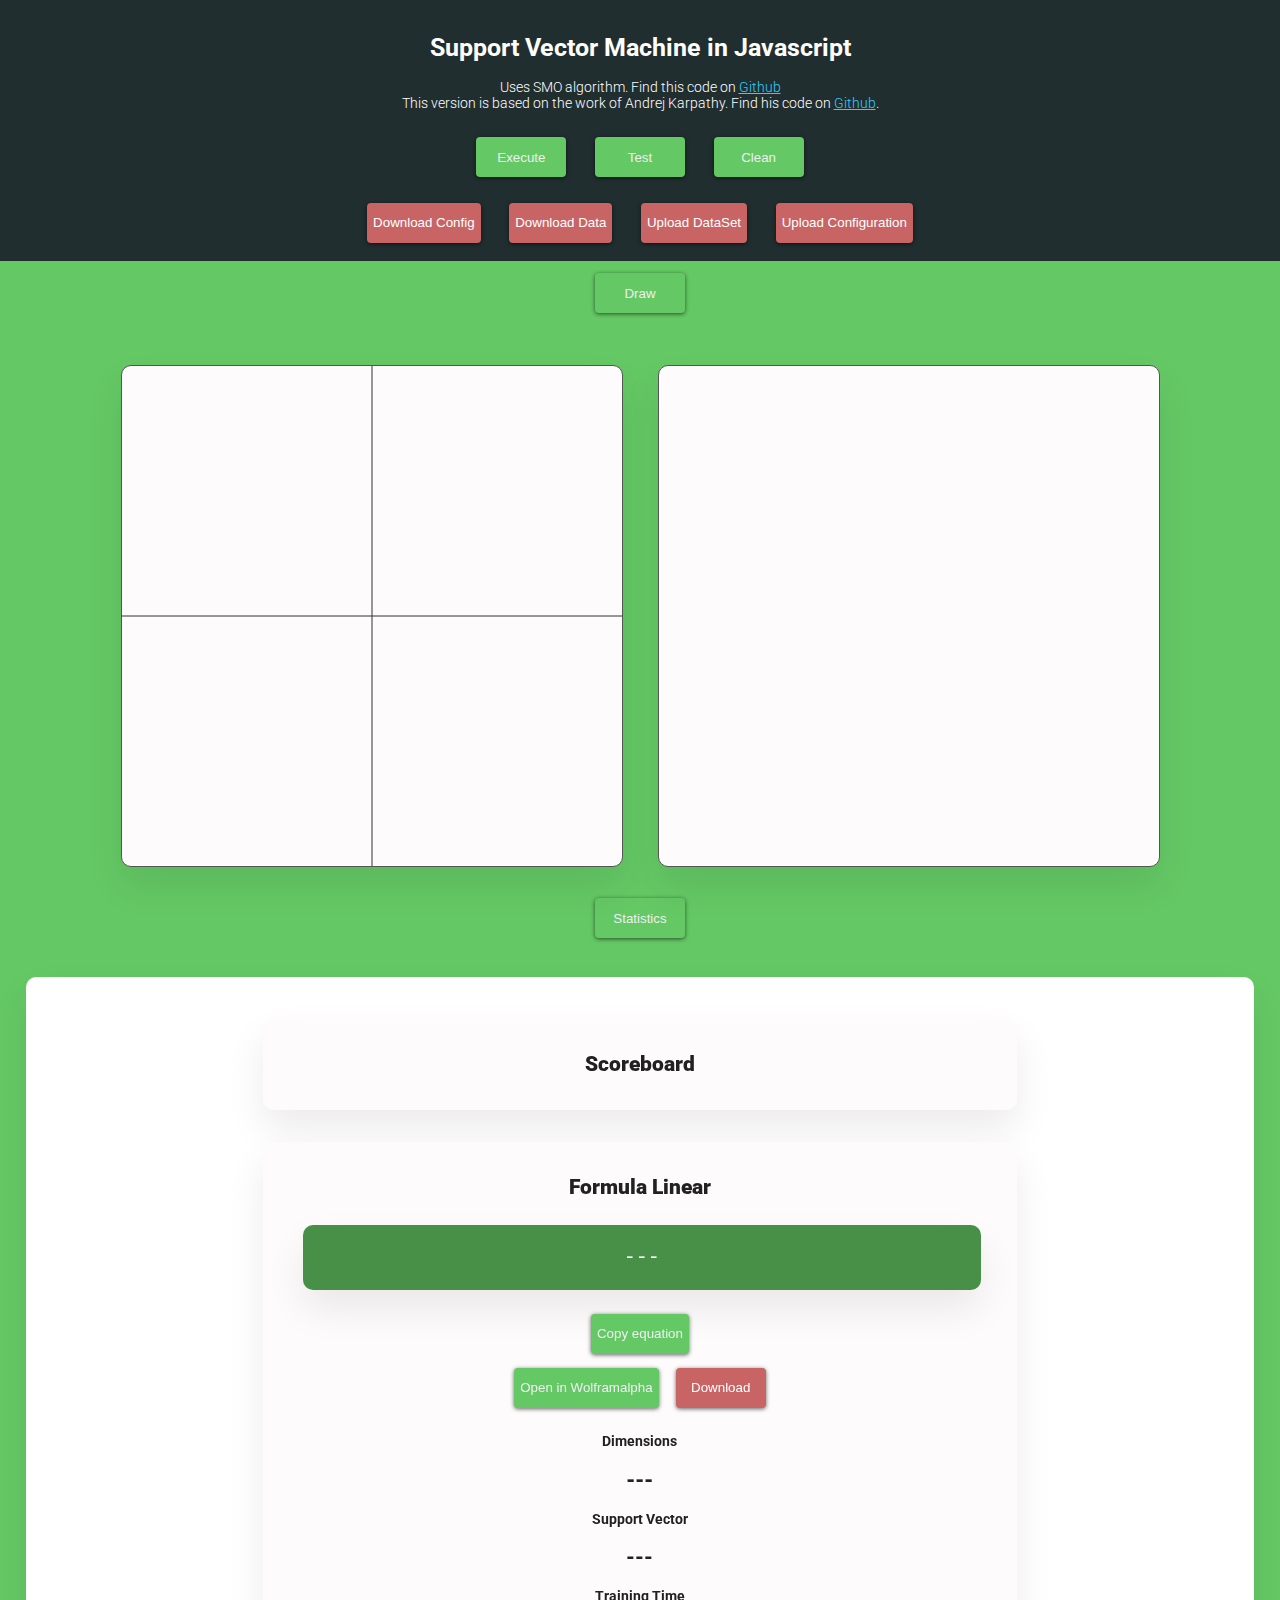
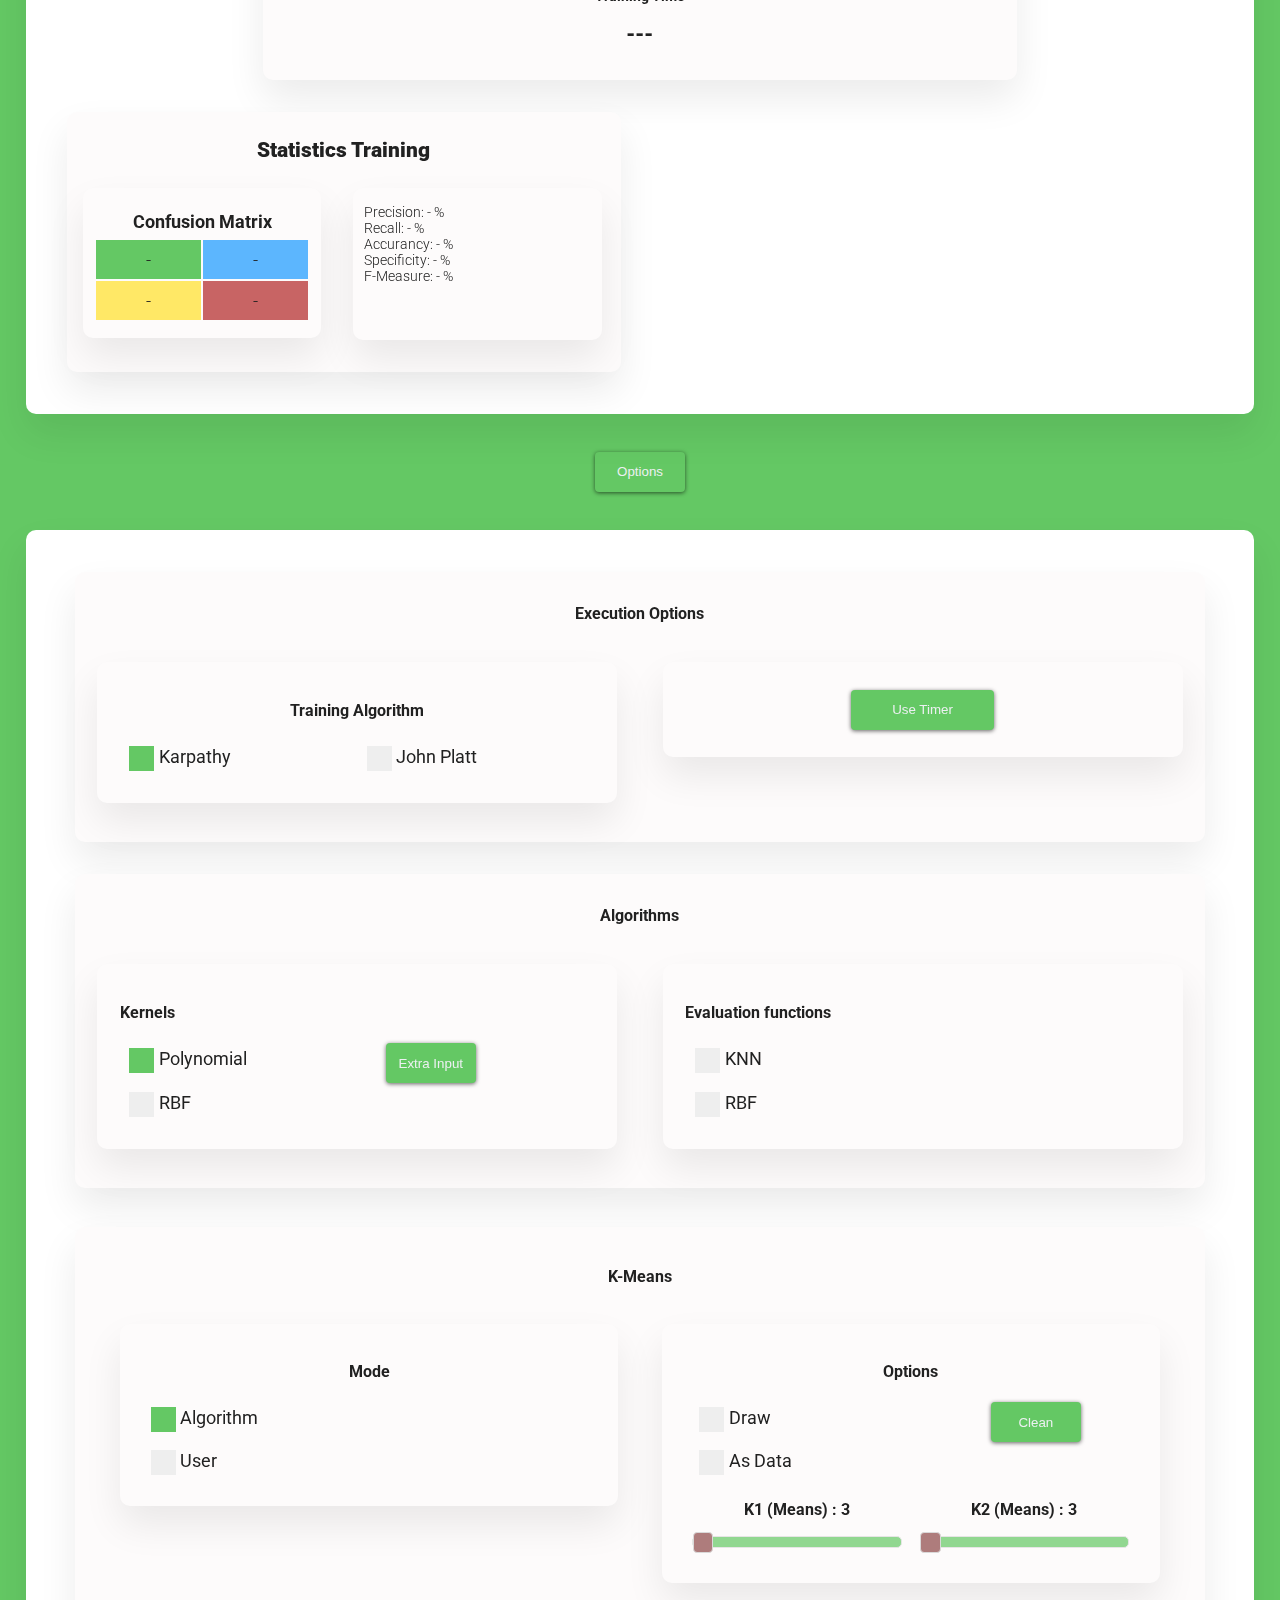
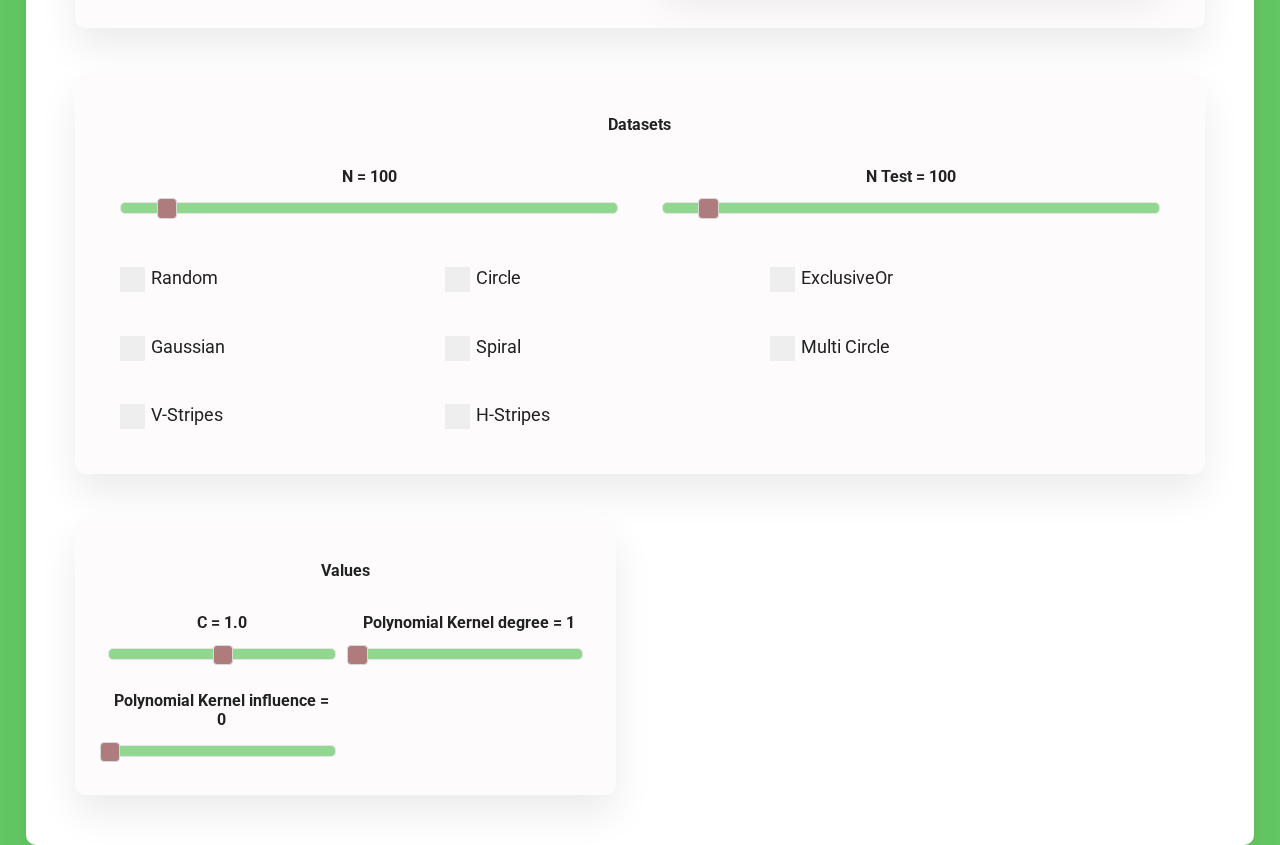
==== commit 00c8a5b9: "gui update" ====
--- a/index.html
+++ b/index.html
@@ -1254,6 +1254,14 @@
                         <span class="checkmark"></span>
                     </label>
                     <button id="resetKmeans" class="btn" onclick="cleanKmeans()">Clean</button>
+                    <div id="s9" class="slider_container">
+                        <h3 id="kmeans1port">K1 (Means) : 3</h3>
+                        <div id="slider9"></div>
+                    </div>
+                    <div id="s10" class="slider_container">
+                        <h3 id="kmeans2port">K2 (Means) : 3</h3>
+                        <div id="slider10"></div>
+                    </div>
                 </div>
             </div>
             <div class="card card-1" id="datasets">
@@ -1266,14 +1274,6 @@
                     <h3 id="ntestport">N Test = 100</h3>
                     <div id="slider11"></div>
                 </div>
-<!--                <button class="btn " id="databtn1" onclick="setDataSet(1),execute()">Random</button>-->
-<!--                <button class="btn " id="databtn2" onclick="setDataSet(2),execute()">Circle</button>-->
-<!--                <button class="btn " id="databtn3" onclick="setDataSet(3),execute()">ExclusiveOr</button>-->
-<!--                <button class="btn " id="databtn4" onclick="setDataSet(4),execute()">Gaussian</button>-->
-<!--                <button class="btn " id="databtn5" onclick="setDataSet(5),execute()">Spiral</button>-->
-<!--                <button class="btn " id="databtn6" onclick="setDataSet(6),execute()">Multi Circle</button>-->
-<!--                <button class="btn " id="databtn7" onclick="setDataSet(7),execute()">V-Stripes</button>-->
-<!--                <button class="btn " id="databtn8" onclick="setDataSet(8),execute()">H-Stripes</button>-->
                 <label class="container medium">Random
                     <input type="radio" name="dataset" id="radio_data1" onclick="setDataSet(1)">
                     <span class="checkmark"></span>
@@ -1341,14 +1341,6 @@
                     <h3 id="epsilonport">Epsilon : 0.1</h3>
                     <div id="slider8"></div>
                 </div>
-                <div id="s9" class="slider_container">
-                    <h3 id="kmeans1port">K1 (Means) : 3</h3>
-                    <div id="slider9"></div>
-                </div>
-                <div id="s10" class="slider_container">
-                    <h3 id="kmeans2port">K2 (Means) : 3</h3>
-                    <div id="slider10"></div>
-                </div>
             </div>
         </div>
     </body>
--- a/style/style.css
+++ b/style/style.css
@@ -135,9 +135,15 @@
     float: left;
 }
 
-#values,#datasets,#datasets2,#kernels,#evalutation,#kmeans{
+#values,#kernels,#evalutation,#kmeans-mode,#kmeans-options{
     float:left;
     width: 42%;
+    margin: 2%;
+    padding: 2%;
+}
+#datasets,#kmeans{
+    float:left;
+    width: 92%;
     margin: 2%;
     padding: 2%;
 }
@@ -152,9 +158,6 @@
     width: 92%;
     margin: 2%;
     padding: 2%;
-}
-#kmeans-mode,#kmeans-options{
-    width: 94%;
 }
 #input_choice{
     text-align: center;
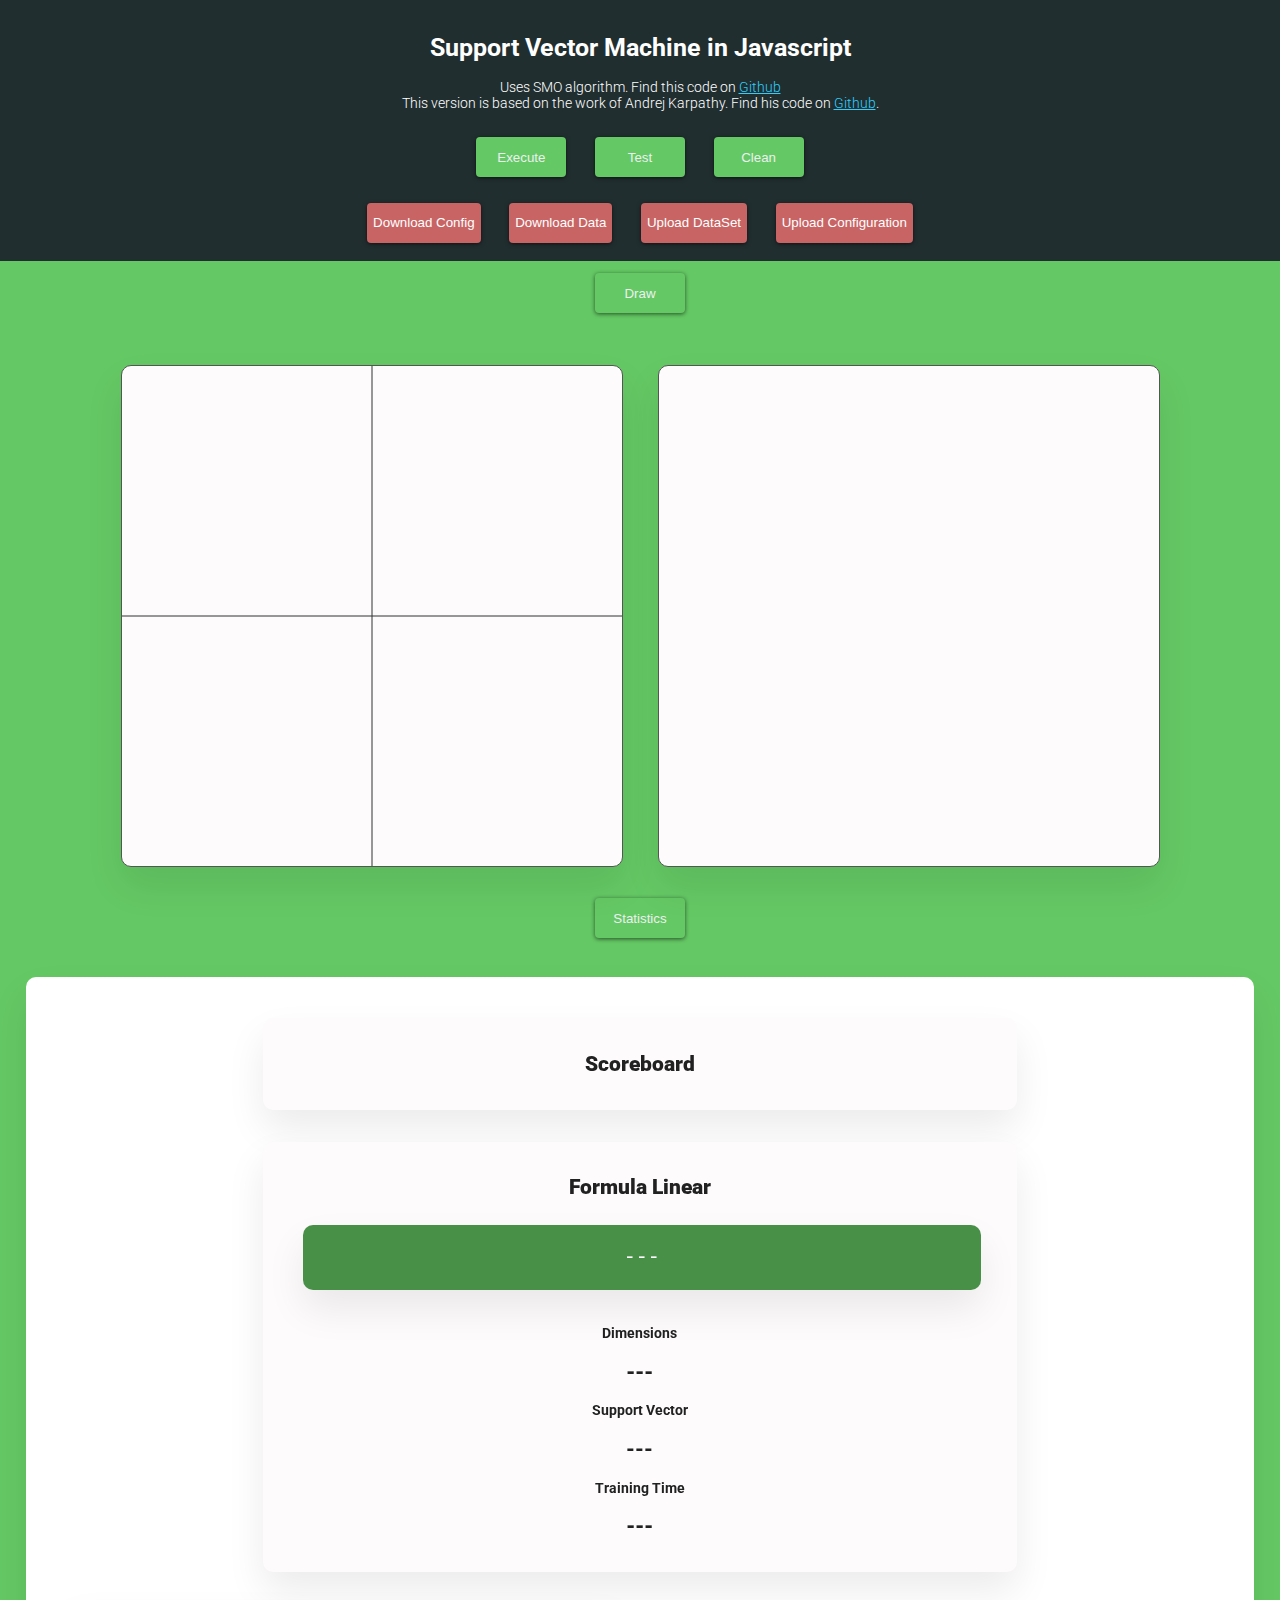
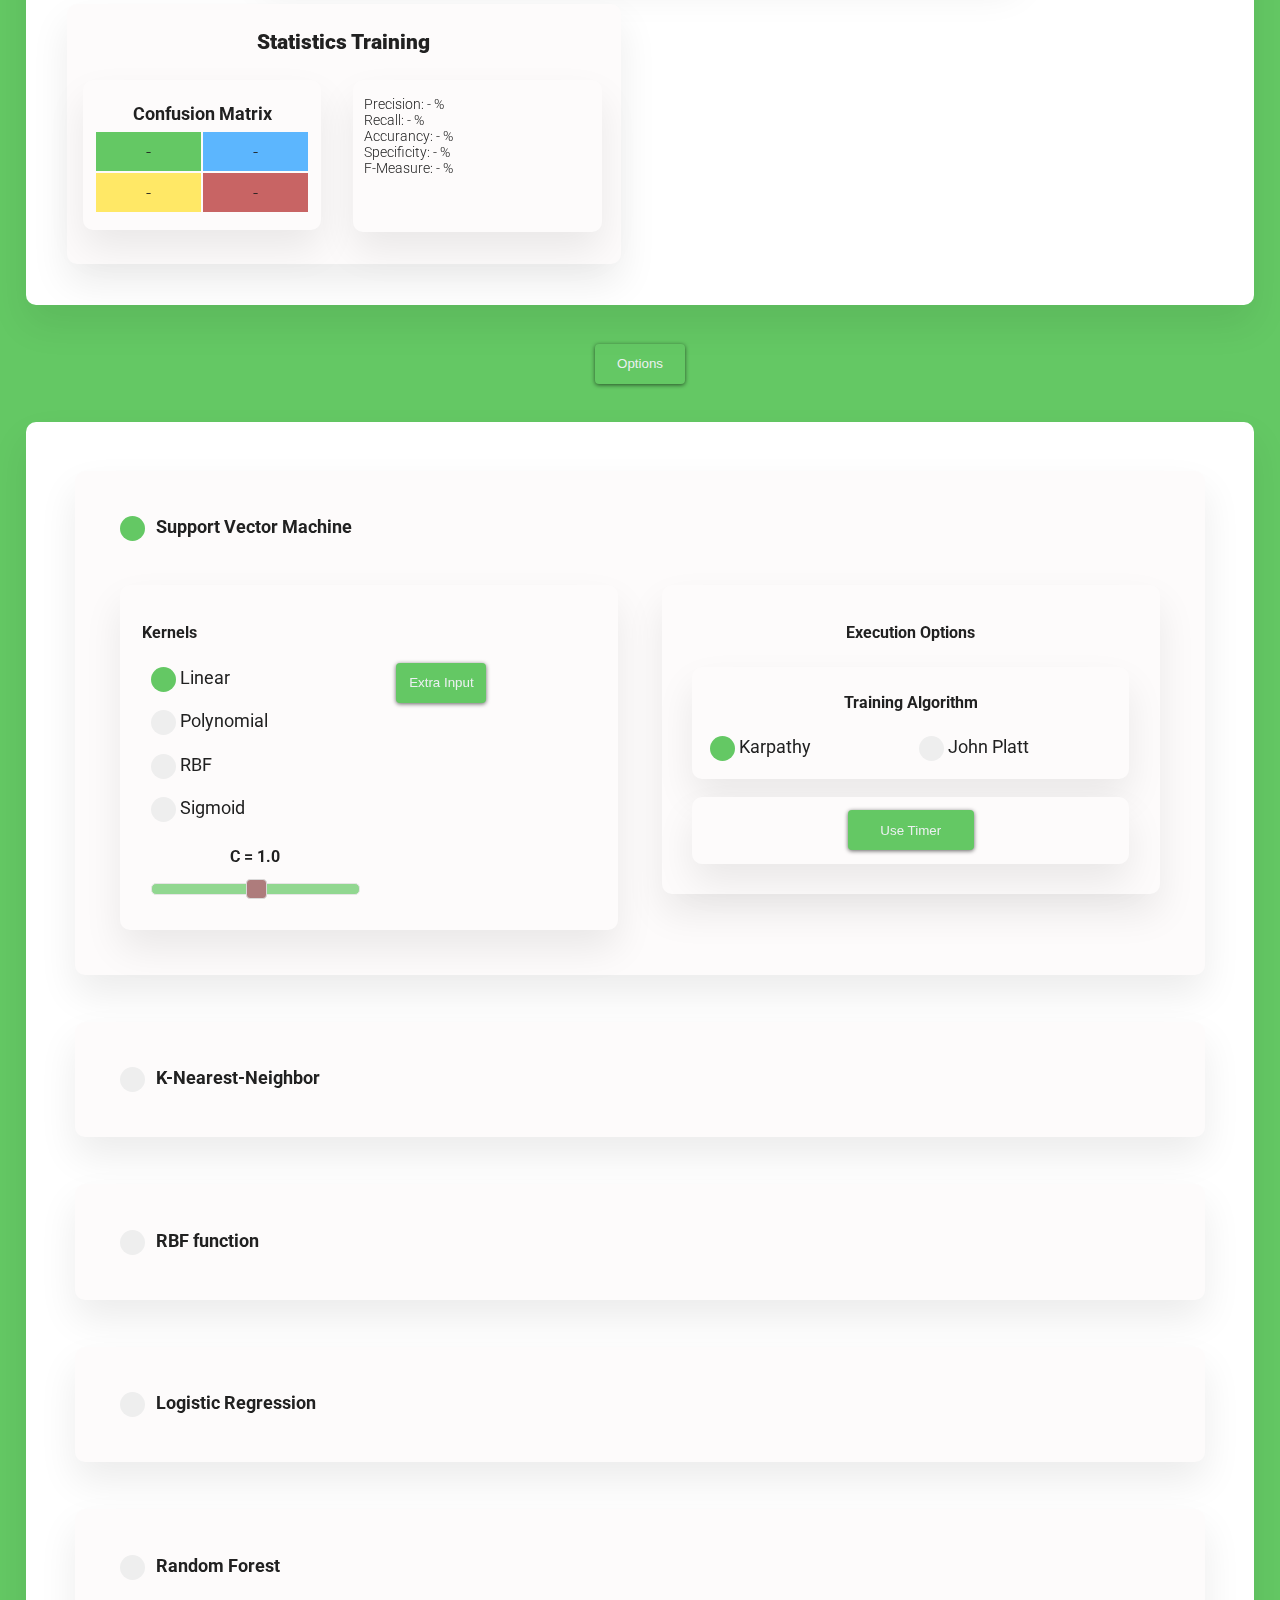
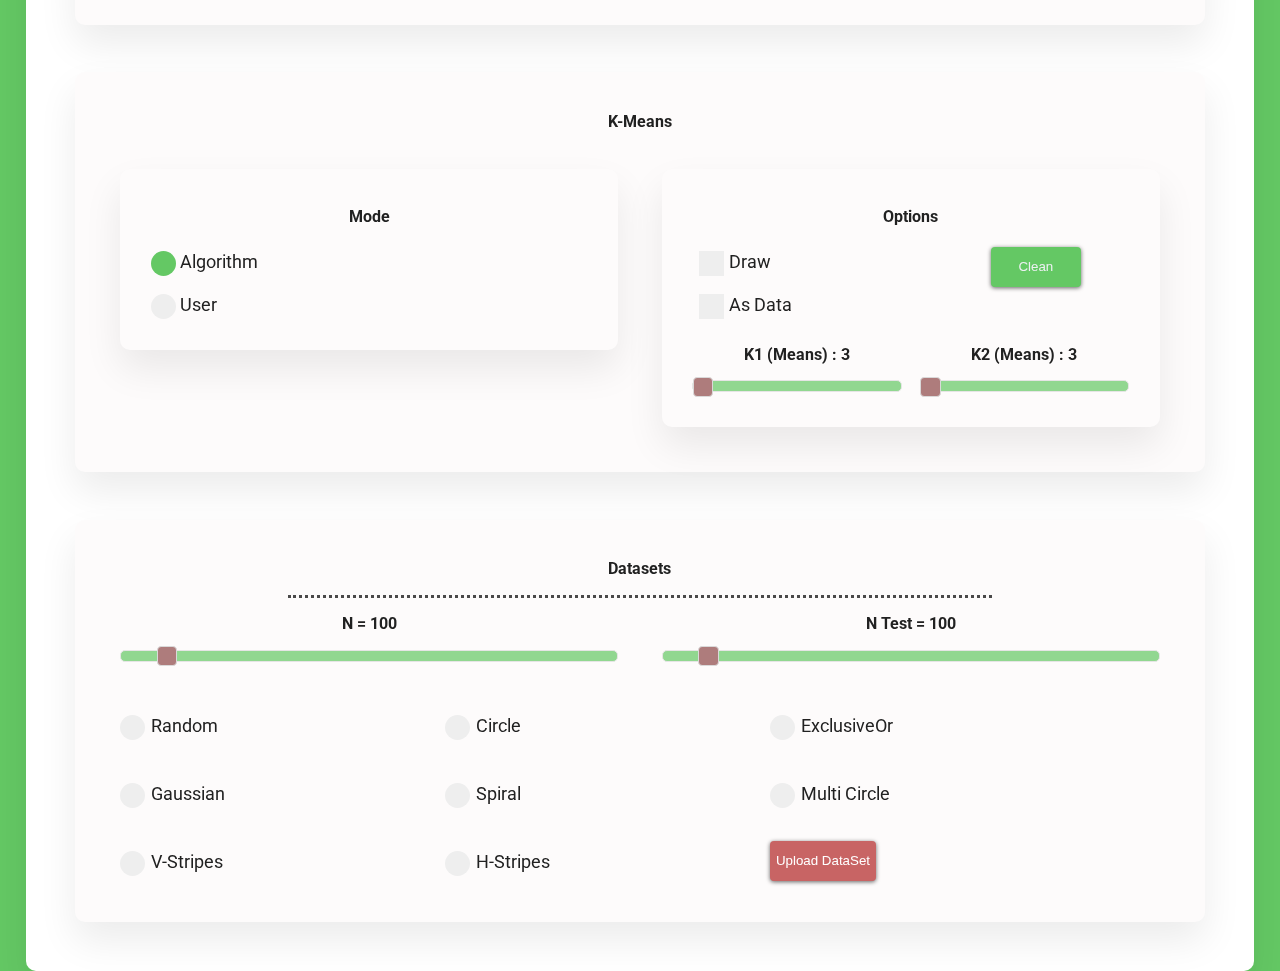
==== commit 2ee17f05: "random forest - sigmoid kernel" ====
--- a/index.html
+++ b/index.html
@@ -10,8 +10,8 @@
         <link type="text/css" rel="stylesheet" href="style/progress_bar.css"/>
         <script type="text/javascript" src="./jqueryui/js/jquery-1.7.2.min.js"></script>
         <script type="text/javascript" src="./jqueryui/js/jquery-ui-1.8.21.custom.min.js"></script>
-        <script src="./npg_include/npgmain.js"></script>
-        <script src="./npg_include/drawTest.js"></script>
+        <script src="npg_include/drawCanvas.js"></script>
+        <script src="npg_include/drawTest.js"></script>
 
         <script src="./lib/stats.js"></script>
         <script src="./lib/utils.js"></script>
@@ -21,6 +21,7 @@
         <script src="./js/kmeans.js"></script>
         <script src="./lib/svm.js"></script>
         <script src="./lib/svmo.js"></script>
+        <script src="./lib/randomforest.js"></script>
 
         <script type="text/javascript" src="./js/generator.js"></script>
 
@@ -59,8 +60,9 @@
         let input_transformation = false;
         let input_functions = [];
 
-        let kernelid= 2;
-        let Degree = 1;
+        let methodID = 0;
+        let kernelid= 0;
+        let Degree = 2;
         let Influence = 0;
         let ssca = false;
         let ub = 0.5;
@@ -102,6 +104,14 @@
             updateFrequency: updateFrequency
         };
 
+        //*************
+        //random forest variables
+        let tree= new forestjs.RandomForest();
+        let avgerr= 0;
+        let drawSoft = true;
+        let options = {};
+        options.type = 1;
+
         </script>
 
         <!-- Dataset - Retrain - init -->
@@ -228,7 +238,7 @@
             else if((n/data.length)>0.25) nSV.classList.add("yellow");
             else nSV.classList.add("green");
 
-            if( kernelid===2 && Degree === 1) { //solo per il poly con grado 1
+            if( kernelid===0) {
                 wb = svm.getWeights();
                 //formula linear
                 let formula = svm.getFormulaLinear(wb);
@@ -243,22 +253,44 @@
             if(time>1000) document.getElementById("time").innerHTML = (time/1000).toPrecision(3)+" s";
             else document.getElementById("time").innerHTML = time.toPrecision(3)+" ms";
 
-
         }
 
         function retrainSVM() {
-            console.info("🐵 DATASET "+datasetID);
             if(input_transformation){
                 for(let i=0;i<input_functions.length;i++)
                     console.info("🐧 INPUT FUNCTION "+input_functions[i].name);
             }
-
-            if(kernelid === 0) {
-                kernelid = 2;
-                Degree = 1;
-                retrainSVM();
-            }
-            else if(kernelid === 1) {
+            if(kernelid === 0) { //ex linear
+                time = svm.train(data, labels, {
+                    kernel: 'linear',
+                    degree: Degree,
+                    influence: Influence,
+                    C: svmC,
+                    SSCA: ssca,
+                    UB: ub,
+                    memoize: memo,
+                    input_functions: input_functions,
+                    karpathy: karpathy,
+                    timer: timer,
+                });
+                updateStatsSVM();
+            }
+            else if(kernelid === 1){ //poly
+                time = svm.train(data, labels, {
+                    kernel: 'poly',
+                    degree: Degree,
+                    influence: Influence,
+                    C: svmC,
+                    SSCA: ssca,
+                    UB: ub,
+                    memoize: memo,
+                    input_functions: input_functions,
+                    karpathy: karpathy,
+                    timer: timer,
+                });
+                updateStatsSVM();
+            }
+            else if(kernelid === 2) { //rbf
                 time = svm.train(data, labels, {
                     kernel: 'rbf',
                     rbfsigma: rbfKernelSigma,
@@ -271,33 +303,18 @@
                     });
                 updateStatsSVM();
             }
-            else if(kernelid === 2){
+            else if(kernelid === 3) { //sigmoid
                 time = svm.train(data, labels, {
-                    kernel: 'poly',
-                    degree: Degree,
+                    kernel: 'rbf',
                     influence: Influence,
                     C: svmC,
                     SSCA: ssca,
                     UB: ub,
                     memoize: memo,
-                    input_functions: input_functions,
                     karpathy: karpathy,
                     timer: timer,
-                    });
+                });
                 updateStatsSVM();
-            }
-            else if(kernelid === 3){
-                console.info("\tKNN: "+K);
-                console.info("\tDISTANCE: "+distanceF.name);
-                if(distanceid===0){
-                    console.info("\tP = "+P);
-                }
-                else if(distanceid === 2){ //mahalanobis
-                    v = variance(); //calcolo una volta sola per aggiornamento di data set
-                }
-            }
-            else if(kernelid === 4){
-                console.info("\tRBF");
             }
         }
 
@@ -407,51 +424,65 @@
                 labelstest = json.labelstest;
                 use_timer = json.use_timer;
                 input_transformation = json.input_transformation;
-
+                methodID = json.methodID;
+                kernelid = json.kernelid;
+                Degree = json.Degree;
                 if(input_transformation){
                     for(let i=0;i<json.inputs.length;i++) {
                         document.getElementById(json.inputs[i]).checked = true;
                     }
                     inputFunctionUpdate();
                 }
-                kernelid = json.kernelid;
-                Degree = json.Degree;
                 execute();
+            }
+            function executeMethod() {
+                console.info("METHOD: "+methodID);
+                if(methodID===0) //SVM
+                    retrainSVM();
+                else if(methodID===1){ //KNN
+                    console.info("\tKNN: "+K);
+                    console.info("\tDISTANCE: "+distanceF.name);
+                    if(distanceid===0){
+                        console.info("\tP = "+P);
+                    }
+                    else if(distanceid === 2){ //mahalanobis
+                        v = variance(); //calcolo una volta sola per aggiornamento di data set
+                    }
+                }
+                else if(methodID===2){ //RBF
+                    console.info("\tRBF");
+                }
+                else if(methodID===3){ //Random Forest
+                    console.info("\tRandom Forest");
+                    tree.train(data, labels, options);
+                }
             }
             function execute() {
                 if(N===0) return;
                 // document.getElementById("getReady").play();
                 console.clear();
                 console.info("🔨 EXECUTE");
+                console.info("🐵 DATASET "+datasetID);
                 update();
                 resetStatsSVM();
                 moveProgressBar(0,100);
                 setTimeout(function(){
                     moveProgressBar(25,400);
                     setTimeout(function(){
-                        retrainSVM();
+                        executeMethod();
                         draw();
                         moveProgressBar(100,1000);
                         // document.getElementById("hereWeGo").play();
                     }, 400);
                 },100);
-                return 0;
             }
             function test() {
                 console.info("🧪 TEST "+!useTest);
                 useTest = !useTest;
                 hideUiThings();
                 showUiThings();
-                if(useTest) {
-                    // let app = ctx;
-                    // ctx = ctxTest; //substitute
-                    // ctx.lineWidth = 1;
-                    drawTest(ctxTest);
-                    // ctx = app; //return to normal
-                }
-                else{
-                    draw();
-                }
+                if(useTest) drawTest(ctxTest);
+                else draw();
             }
             function update(){
                 console.info("UPDATE");
@@ -693,7 +724,7 @@
             }
 
             function copyFunction() {
-                if(kernelid!==2){
+                if(kernelid!==0){
                     document.getElementById("myTooltip").innerHTML = "No formula to copy";
                     return;
                 }
@@ -788,6 +819,7 @@
                     use_timer: use_timer,
                     input_transformation: input_transformation,
                     inputs: [],
+                    methodID: methodID,
                     kernelid: kernelid,
                     Degree: Degree,
                 };
@@ -1084,49 +1116,51 @@
         </div>
         <button type="button" class="btn visibility" id="options_tab_btn" onclick="setTabVisibility(id,!options_tab)">Options</button>
         <div class="card card-1" id="options">
-            <div class="card card-1" id="execution_options">
-                <h3>Execution Options</h3>
-                <div class="card card-1" id="algoritm_options">
-                    <h3>Training Algorithm</h3>
-                    <label class="container big" id="karpathy_container">Karpathy
-                        <input type="radio" name="algorithm" id="karpathy"  onclick="changeAlgorithm(0)" checked>
-                        <span class="checkmark"></span>
-                    </label>
-                    <label class="container big" id="platt_container">John Platt
-                        <input type="radio" name="algorithm" id="platt" onclick="changeAlgorithm(1)">
-                        <span class="checkmark"></span>
-                    </label>
-                </div>
-                <div class="card card-1" id="timer_options">
-                    <button type="button" class="btn" id="use_timer_btn" onclick="shouldUseTimer(!use_timer)">Use Timer</button>
-                    <!--<label class="container big" id="use_timer_container">Use Timer
-                        <input type="checkbox" id="use_timer" checked>
-                        <span class="checkmark"></span>
-                    </label> -->
-                    <div id="s12" class="slider_container">
-                        <h3 id="updateFrequencyport">Update Frequency = 100 ms</h3>
-                        <div id="slider12"></div>
-                    </div>
-                    <div id="s13" class="slider_container">
-                        <h3 id="stepsFrequencyport">Steps Frequency = 10 steps</h3>
-                        <div id="slider13"></div>
-                    </div>
-                </div>
-            </div>
-            <div class="card card-1" id="algorithms">
-                <h3>Algorithms</h3>
+            <div class="card card-1" id="svm">
+                <label class="container full"><strong>Support Vector Machine</strong>
+                    <input type="radio" name="methods" id="radio_svm" onclick="changeMethod(0)" checked>
+                    <span class="checkmark circle"></span>
+                </label>
                 <div class="card card-1" id="kernels">
                     <h3>Kernels</h3>
-<!--                    <button id="rbfk" class="btn" onclick="changeKernel(1)">RBF</button>-->
-<!--                    <button id="poly" class="btn" onclick="changeKernel(2)">Polynomial</button>-->
+                    <label class="container full">Linear
+                        <input type="radio" name="kernels" id="radio_linear" onclick="changeKernel(0)" checked>
+                        <span class="checkmark circle"></span>
+                    </label>
                     <label class="container full">Polynomial
-                        <input type="radio" name="algorithms" id="radio_poly" onclick="changeKernel(2)" checked>
-                        <span class="checkmark"></span>
+                        <input type="radio" name="kernels" id="radio_poly" onclick="changeKernel(1)">
+                        <span class="checkmark circle"></span>
                     </label>
                     <label class="container full">RBF
-                        <input type="radio" name="algorithms" id="radio_rbfK" onclick="changeKernel(1)">
-                        <span class="checkmark"></span>
+                        <input type="radio" name="kernels" id="radio_rbfK" onclick="changeKernel(2)">
+                        <span class="checkmark circle"></span>
                     </label>
+                    <label class="container full">Sigmoid
+                        <input type="radio" name="kernels" id="radio_sigmoid" onclick="changeKernel(3)">
+                        <span class="checkmark circle"></span>
+                    </label>
+                    <div>
+                        <div id="s1" class="slider_container">
+                            <h3 id="creport">C = 1.0</h3>
+                            <div id="slider1"></div>
+                        </div>
+                        <div id="s2" class="slider_container">
+                            <h3 id="sigreport">RBF Kernel sigma = 1.0 </h3>
+                            <div id="slider2"></div>
+                        </div>
+                        <div id="s3" class="slider_container">
+                            <h3 id="degport">Polynomial Degree = 1</h3>
+                            <div id="slider3"></div>
+                        </div>
+                        <div id="s4" class="slider_container">
+                            <h3 id="infport">Polynomial Influence = 0</h3>
+                            <div id="slider4"></div>
+                        </div>
+                        <div id="s5" class="slider_container">
+                            <h3 id="ubport">Upper bound = 0.5</h3>
+                            <div id="slider5"></div>
+                        </div>
+                    </div>
                     <button type="button" class="btn" id="input_transformations" onclick="shouldUseInput(!input_transformation)">Extra Input</button>
                     <div class="card card-1" id="input">
                         <div id="input_choice">
@@ -1194,36 +1228,119 @@
                         </div>
                     </div>
                 </div>
-                <div class="card card-1" id="evalutation">
-                    <h3>Evaluation functions</h3>
-<!--                    <button id="knn" class="btn" onclick="changeKernel(3)">KNN</button>-->
-<!--                    <button id="rbf" class="btn" onclick="changeKernel(4)">RBF</button>-->
-                    <label class="container full">KNN
-                        <input type="radio" name="algorithms" id="radio_knn" onclick="changeKernel(3)">
-                        <span class="checkmark"></span>
+                <div class="card card-1" id="execution_options">
+                    <h3>Execution Options</h3>
+                    <div class="card card-1" id="algoritm_options">
+                        <h3>Training Algorithm</h3>
+                        <label class="container big" id="karpathy_container">Karpathy
+                            <input type="radio" name="algorithm" id="karpathy"  onclick="changeAlgorithm(0)" checked>
+                            <span class="checkmark circle"></span>
+                        </label>
+                        <label class="container big" id="platt_container">John Platt
+                            <input type="radio" name="algorithm" id="platt" onclick="changeAlgorithm(1)">
+                            <span class="checkmark circle"></span>
+                        </label>
+                    </div>
+                    <div class="card card-1" id="timer_options">
+                        <button type="button" class="btn" id="use_timer_btn" onclick="shouldUseTimer(!use_timer)">Use Timer</button>
+                        <!--<label class="container big" id="use_timer_container">Use Timer
+                            <input type="checkbox" id="use_timer" checked>
+                            <span class="checkmark"></span>
+                        </label> -->
+                        <div id="s12" class="slider_container">
+                            <h3 id="updateFrequencyport">Update Frequency = 100 ms</h3>
+                            <div id="slider12"></div>
+                        </div>
+                        <div id="s13" class="slider_container">
+                            <h3 id="stepsFrequencyport">Steps Frequency = 10 steps</h3>
+                            <div id="slider13"></div>
+                        </div>
+                    </div>
+                </div>
+            </div>
+            <div class="card card-1" id="knn">
+                <label class="container full"><strong>K-Nearest-Neighbor</strong>
+                    <input type="radio" name="methods" id="radio_knn" onclick="changeMethod(1)">
+                    <span class="checkmark circle"></span>
+                </label>
+                <div id="s6" class="slider_container">
+                    <h3 id="kport">K: 1</h3>
+                    <div id="slider6"></div>
+                </div>
+                <div class="card card-1" id="distances">
+                    <h3>Distances</h3>
+                    <label class="container full">Minkowski
+                        <input type="radio" name="distances" id="radio_min" onclick="changeDistance(0)" checked>
+                        <span class="checkmark circle"></span>
                     </label>
-                    <div class="card card-1" id="distances">
-                        <h3>Distances</h3>
-<!--                        <button id="min" class="btn" onclick="changeDistance(0)">Minkowski</button>-->
-<!--                        <button id="che" class="btn" onclick="changeDistance(1)">Chebyshev</button>-->
-<!--                        <button id="maha" class="btn" onclick="changeDistance(2)">Mahalanobis</button>-->
-                        <label class="container full">Minkowski
-                            <input type="radio" name="distances" id="radio_min" onclick="changeDistance(0)" checked>
-                            <span class="checkmark"></span>
+                    <div id="s7" class="slider_container">
+                        <h3 id="pport">Minkowski with P: 2</h3>
+                        <div id="slider7"></div>
+                    </div>
+                    <label class="container full">Chebyshev
+                        <input type="radio" name="distances" id="radio_che" onclick="changeDistance(1)">
+                        <span class="checkmark circle"></span>
+                    </label>
+                    <label class="container full">Mahalanobis
+                        <input type="radio" name="distances" id="radio_maha" onclick="changeDistance(2)">
+                        <span class="checkmark circle"></span>
+                    </label>
+                </div>
+            </div>
+            <div class="card card-1" id="rbf">
+                <label class="container full"><strong>RBF function</strong>
+                    <input type="radio" name="methods" id="radio_rbf" onclick="changeMethod(2)">
+                    <span class="checkmark circle"></span>
+                </label>
+                <div id="s8" class="slider_container">
+                    <h3 id="epsilonport">Epsilon : 0.1</h3>
+                    <div id="slider8"></div>
+                </div>
+            </div>
+            <div class="card card-1" id="logistic">
+                <label class="container full"><strong>Logistic Regression</strong>
+                    <input type="radio" name="methods" id="radio_logistic" onclick="changeMethod(4)">
+                    <span class="checkmark circle"></span>
+                </label>
+            </div>
+            <div class="card card-1" id="rforest">
+                <label class="container full"><strong>Random Forest</strong>
+                    <input type="radio" name="methods" id="radio_rforest" onclick="changeMethod(3)">
+                    <span class="checkmark circle"></span>
+                </label>
+                <div class="card card-1" id="decisions">
+                        <h3>Decision Type</h3>
+                        <label class="container full"><strong>1D</strong>
+                            <input type="radio" name="decisions" onclick="options.type = 0;">
+                            <span class="checkmark circle"></span>
                         </label>
-                        <label class="container full">Chebyshev
-                            <input type="radio" name="distances" id="radio_che" onclick="changeDistance(1)">
-                            <span class="checkmark"></span>
+                        <label class="container full"><strong>2D</strong>
+                            <input type="radio" name="decisions" onclick="options.type = 1;" checked>
+                            <span class="checkmark circle"></span>
                         </label>
-                        <label class="container full">Mahalanobis
-                            <input type="radio" name="distances" id="radio_maha" onclick="changeDistance(2)">
-                            <span class="checkmark"></span>
-                        </label>
-                    </div>
-                    <label class="container full">RBF
-                        <input type="radio" name="algorithms" id="radio_rbf" onclick="changeKernel(4)">
-                        <span class="checkmark"></span>
+            </div>
+                <div class="card card-1" id="assignments">
+                    <h3>Drawing Type</h3>
+                    <label class="container full"><strong>Hard</strong>
+                        <input type="radio" name="assignments" onclick="drawSoft = false;">
+                        <span class="checkmark circle"></span>
                     </label>
+                    <label class="container full"><strong>Soft</strong>
+                        <input type="radio" name="assignments" onclick="drawSoft = true;" checked>
+                        <span class="checkmark circle"></span>
+                    </label>
+                </div>
+                <div id="s14" class="slider_container">
+                    <h3 id="treesreport">Number of Trees = 100</h3>
+                    <div id="slider14"></div>
+                </div>
+                <div id="s15" class="slider_container">
+                    <h3 id="depthreport">Max Depth = 4</h3>
+                    <div id="slider15"></div>
+                </div>
+                <div id="s16" class="slider_container">
+                    <h3 id="triesreport">Hypotheses / node = 10</h3>
+                    <div id="slider16"></div>
                 </div>
             </div>
             <div id="optimization">
@@ -1236,11 +1353,11 @@
                     <h3>Mode</h3>
                     <label class="container full">Algorithm
                         <input type="radio" name="kmeans" id="calculate_kmeans_points" value="algorithm" checked>
-                        <span class="checkmark"></span>
+                        <span class="checkmark circle"></span>
                     </label>
                     <label class="container full">User
                         <input type="radio" name="kmeans" id="user_kmeans_points" value="user">
-                        <span class="checkmark"></span>
+                        <span class="checkmark circle"></span>
                     </label>
                 </div>
                 <div class="card card-1" id="kmeans-options">
@@ -1266,6 +1383,7 @@
             </div>
             <div class="card card-1" id="datasets">
                 <h3>Datasets</h3>
+                <div class="divider"></div>
                 <div id="s0" class="slider_container">
                     <h3 id="nport">N = 100</h3>
                     <div id="slider0"></div>
@@ -1276,72 +1394,41 @@
                 </div>
                 <label class="container medium">Random
                     <input type="radio" name="dataset" id="radio_data1" onclick="setDataSet(1)">
-                    <span class="checkmark"></span>
+                    <span class="checkmark circle"></span>
                 </label>
                 <label class="container medium">Circle
                     <input type="radio" name="dataset" id="radio_data2" onclick="setDataSet(2)">
-                    <span class="checkmark"></span>
+                    <span class="checkmark circle"></span>
                 </label>
                 <label class="container medium">ExclusiveOr
                     <input type="radio" name="dataset" id="radio_data3" onclick="setDataSet(3)">
-                    <span class="checkmark"></span>
+                    <span class="checkmark circle"></span>
                 </label>
                 <label class="container medium">Gaussian
                     <input type="radio" name="dataset" id="radio_data4" onclick="setDataSet(4)">
-                    <span class="checkmark"></span>
+                    <span class="checkmark circle"></span>
                 </label>
                 <label class="container medium">Spiral
                     <input type="radio" name="dataset" id="radio_data5" onclick="setDataSet(5)">
-                    <span class="checkmark"></span>
+                    <span class="checkmark circle"></span>
                 </label>
                 <label class="container medium">Multi Circle
                     <input type="radio" name="dataset" id="radio_data6" onclick="setDataSet(6)">
-                    <span class="checkmark"></span>
+                    <span class="checkmark circle"></span>
                 </label>
                 <label class="container medium">V-Stripes
                     <input type="radio" name="dataset" id="radio_data7" onclick="setDataSet(7)">
-                    <span class="checkmark"></span>
+                    <span class="checkmark circle"></span>
                 </label>
                 <label class="container medium">H-Stripes
                     <input type="radio" name="dataset" id="radio_data8" onclick="setDataSet(8)">
-                    <span class="checkmark"></span>
+                    <span class="checkmark circle"></span>
                 </label>
+                <button class="btn action" style="float: left; margin-left: 2%" onclick="setUploadDataset()">Upload DataSet</button>
             </div>
-            <div class="card card-1" id="values">
-                <h3>Values</h3>
-                <div id="s1" class="slider_container">
-                    <h3 id="creport">C = 1.0</h3>
-                    <div id="slider1"></div>
-                </div>
-                <div id="s2" class="slider_container">
-                    <h3 id="sigreport">RBF Kernel sigma = 1.0 </h3>
-                    <div id="slider2"></div>
-                </div>
-                <div id="s3" class="slider_container">
-                    <h3 id="degport">Polynomial Kernel degree = 1</h3>
-                    <div id="slider3"></div>
-                </div>
-                <div id="s4" class="slider_container">
-                    <h3 id="infport">Polynomial Kernel influence = 0</h3>
-                    <div id="slider4"></div>
-                </div>
-                <div id="s5" class="slider_container">
-                    <h3 id="ubport">Upper bound = 0.5</h3>
-                    <div id="slider5"></div>
-                </div>
-                <div id="s6" class="slider_container">
-                    <h3 id="kport">K: 1</h3>
-                    <div id="slider6"></div>
-                </div>
-                <div id="s7" class="slider_container">
-                    <h3 id="pport">Minkowski with P: 2</h3>
-                    <div id="slider7"></div>
-                </div>
-                <div id="s8" class="slider_container">
-                    <h3 id="epsilonport">Epsilon : 0.1</h3>
-                    <div id="slider8"></div>
-                </div>
-            </div>
+<!--            <div class="card card-1" id="values">-->
+<!--                <h3>Values</h3>-->
+<!--            </div>-->
         </div>
     </body>
 </html>
--- a/style/style.css
+++ b/style/style.css
@@ -108,6 +108,14 @@
 .green{
     color: #5dff91;
 }
+
+#svm{
+    margin: 2%;
+    padding: 2%;
+    text-align: center;
+    width: 92%;
+    float: left;
+}
 #instructions {
     float: left;
     text-align: center;
@@ -135,7 +143,15 @@
     float: left;
 }
 
-#values,#kernels,#evalutation,#kmeans-mode,#kmeans-options{
+#knn,#rbf,#rforest,#logistic{
+    float:left;
+    width: 92%;
+    margin: 2%;
+    padding: 2%;
+}
+
+
+#values,#kernels,#evalutation,#kmeans-mode,#kmeans-options,#assignments,#decisions{
     float:left;
     width: 42%;
     margin: 2%;
@@ -147,9 +163,15 @@
     margin: 2%;
     padding: 2%;
 }
+#execution_options{
+    float:left;
+    width: 42%;
+    margin: 2%;
+    padding: 2%;
+}
 #algoritm_options,#timer_options{
     float:left;
-    width: 42%;
+    width: 92%;
     margin: 2%;
     padding: 2%;
 }
@@ -168,7 +190,11 @@
     margin-right: 15%;
 }
 
-
+.divider{
+    margin: auto;
+    border-bottom: rgba(0, 0, 0, 0.71) 3px dotted;
+    width: 65%;
+}
 
 .slider_container{
     text-align: center;
@@ -208,7 +234,7 @@
     padding: 2%;
     width: 60%;
 }
-#scoreboard_table,#algorithms,#execution_options{
+#scoreboard_table,#algorithms{
     width: 96%;
 }
 table{
--- a/style/radio_button.css
+++ b/style/radio_button.css
@@ -26,6 +26,10 @@
 label {
     cursor: pointer;
     font-weight: 400;
+}
+
+.circle{
+    border-radius: 50%;
 }
 
 .check {
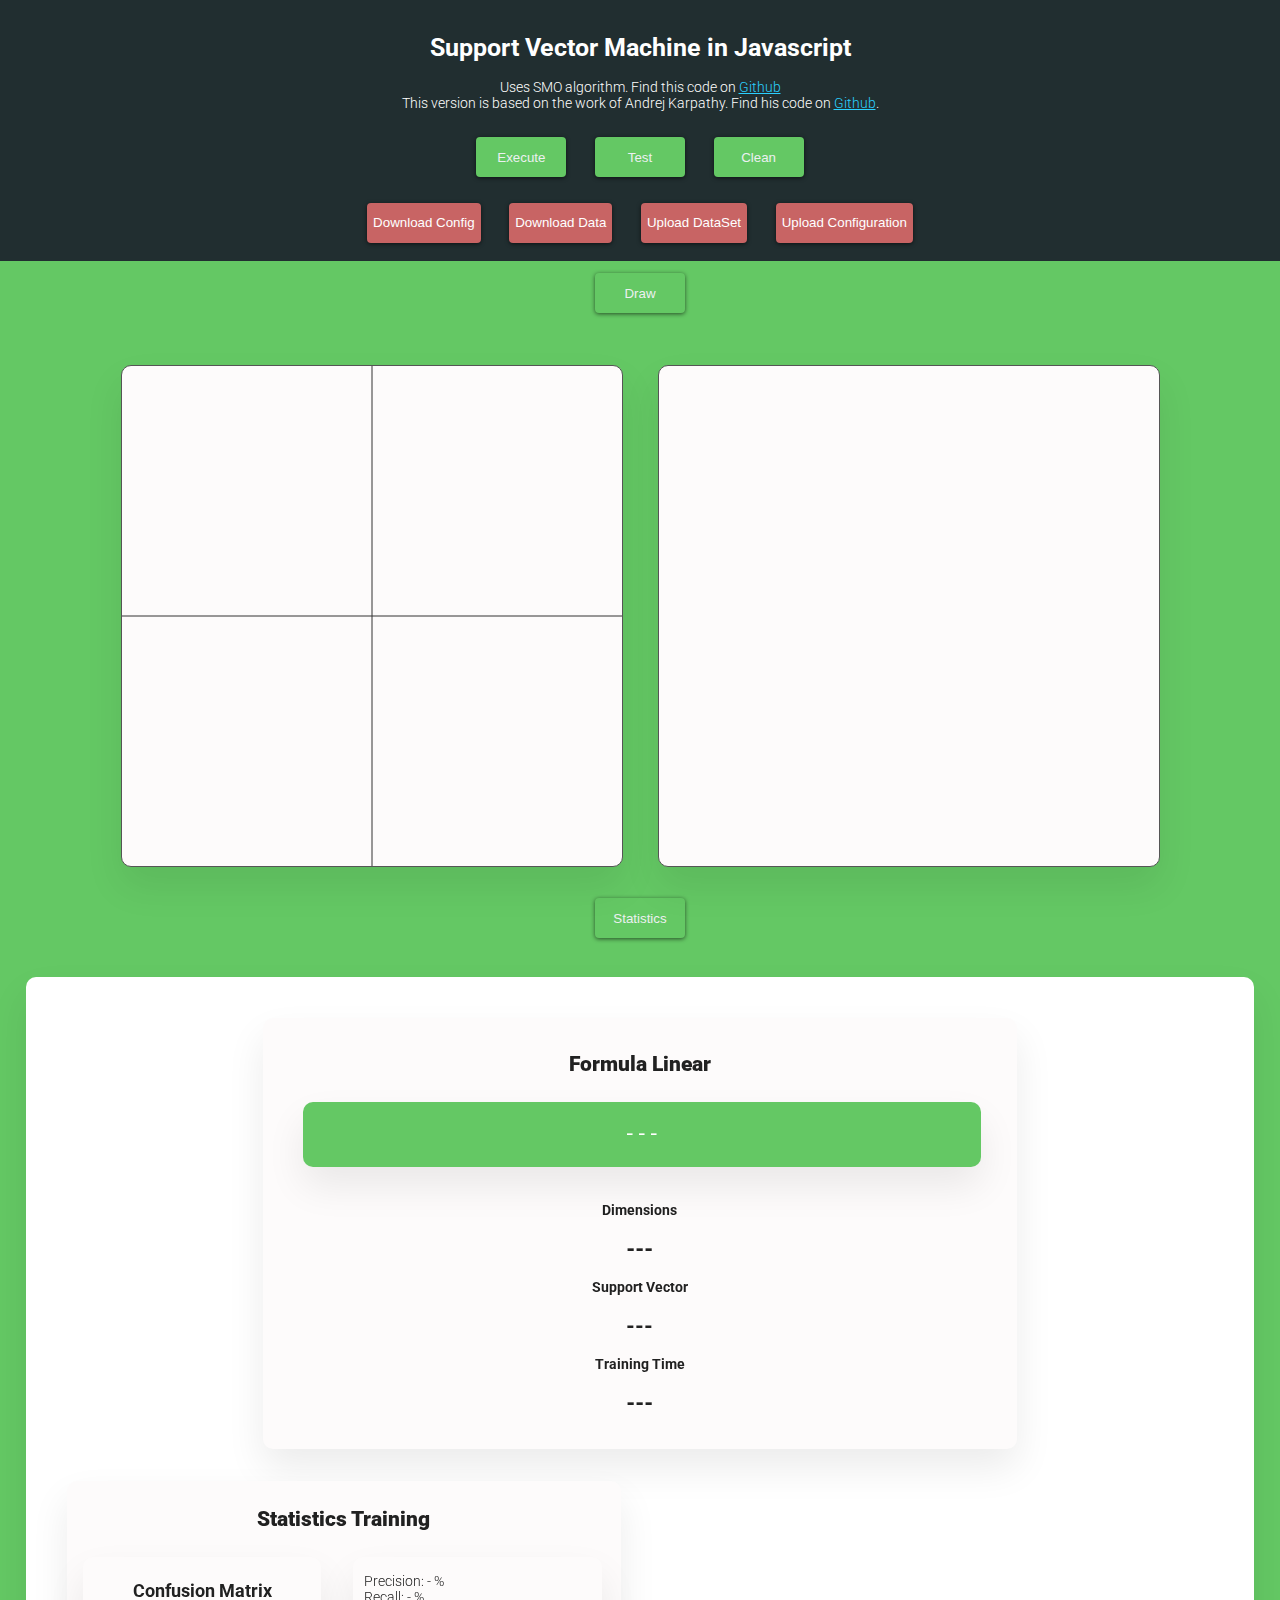
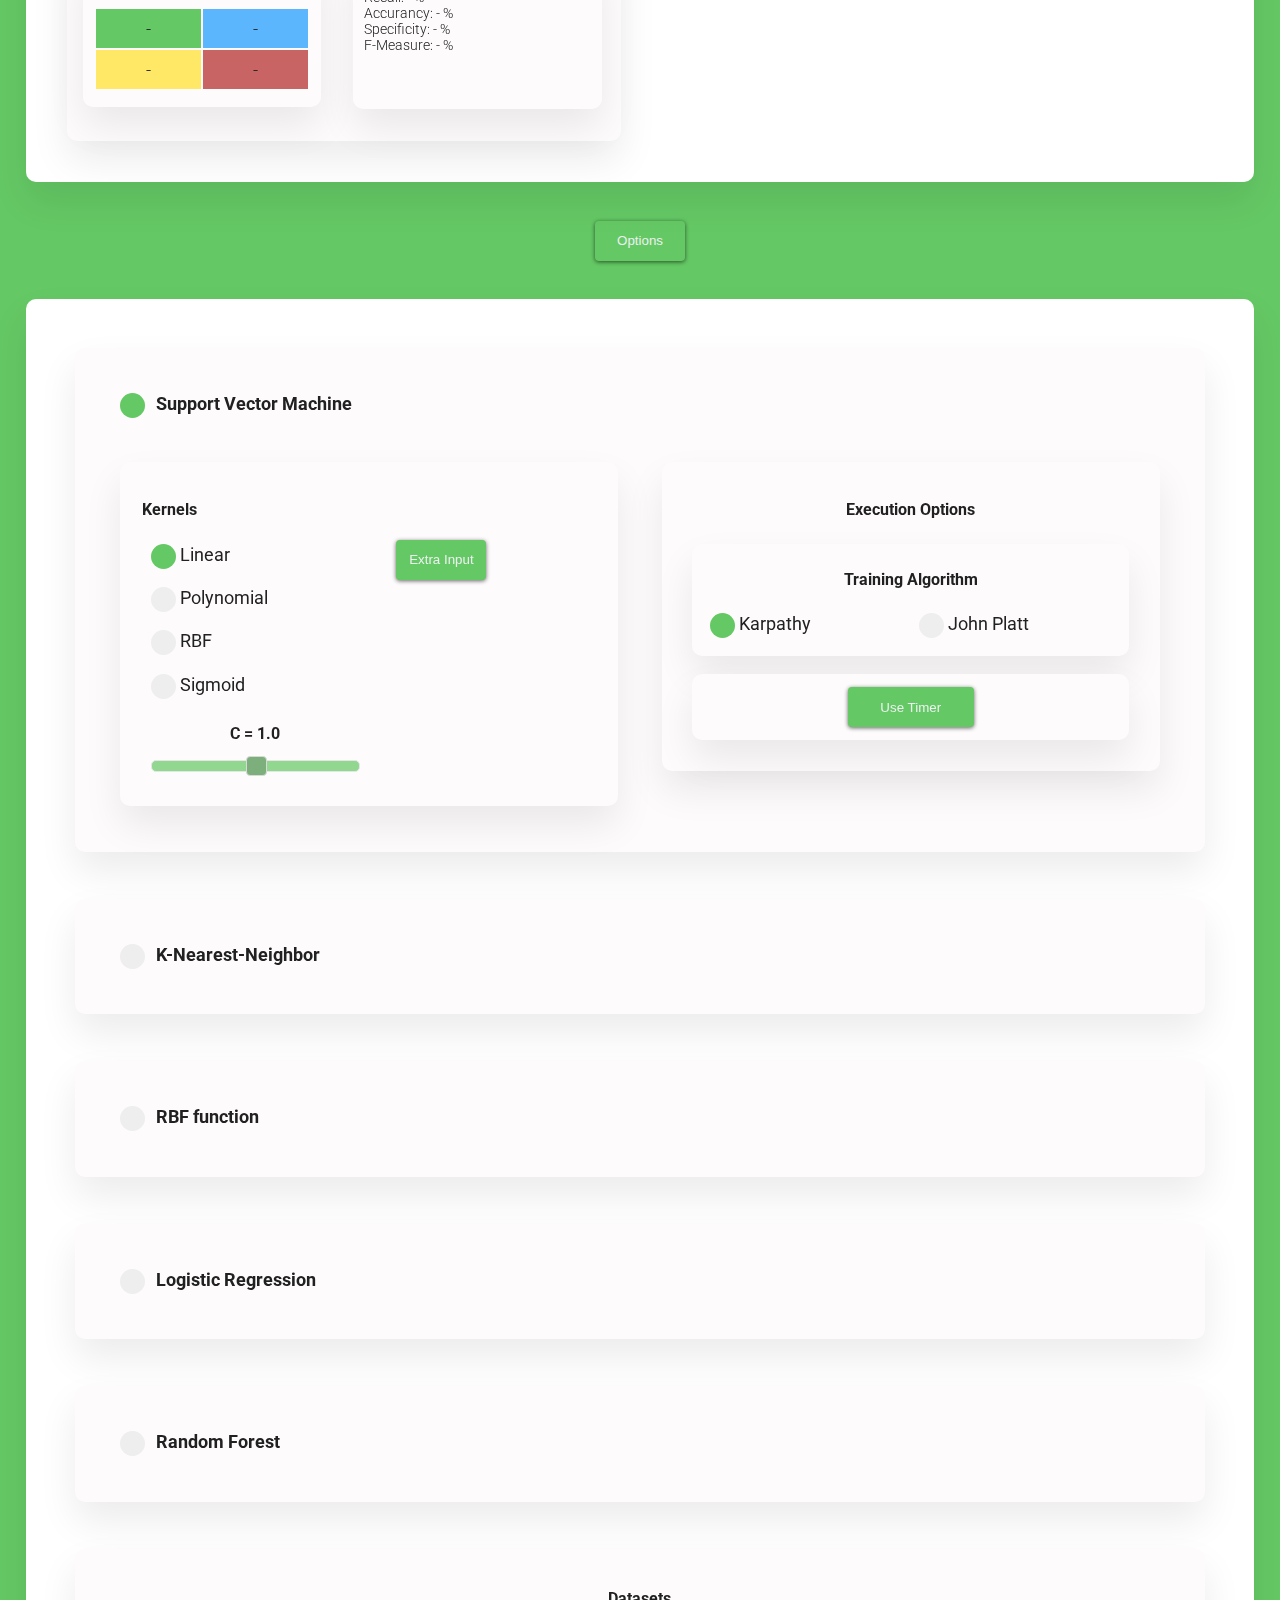
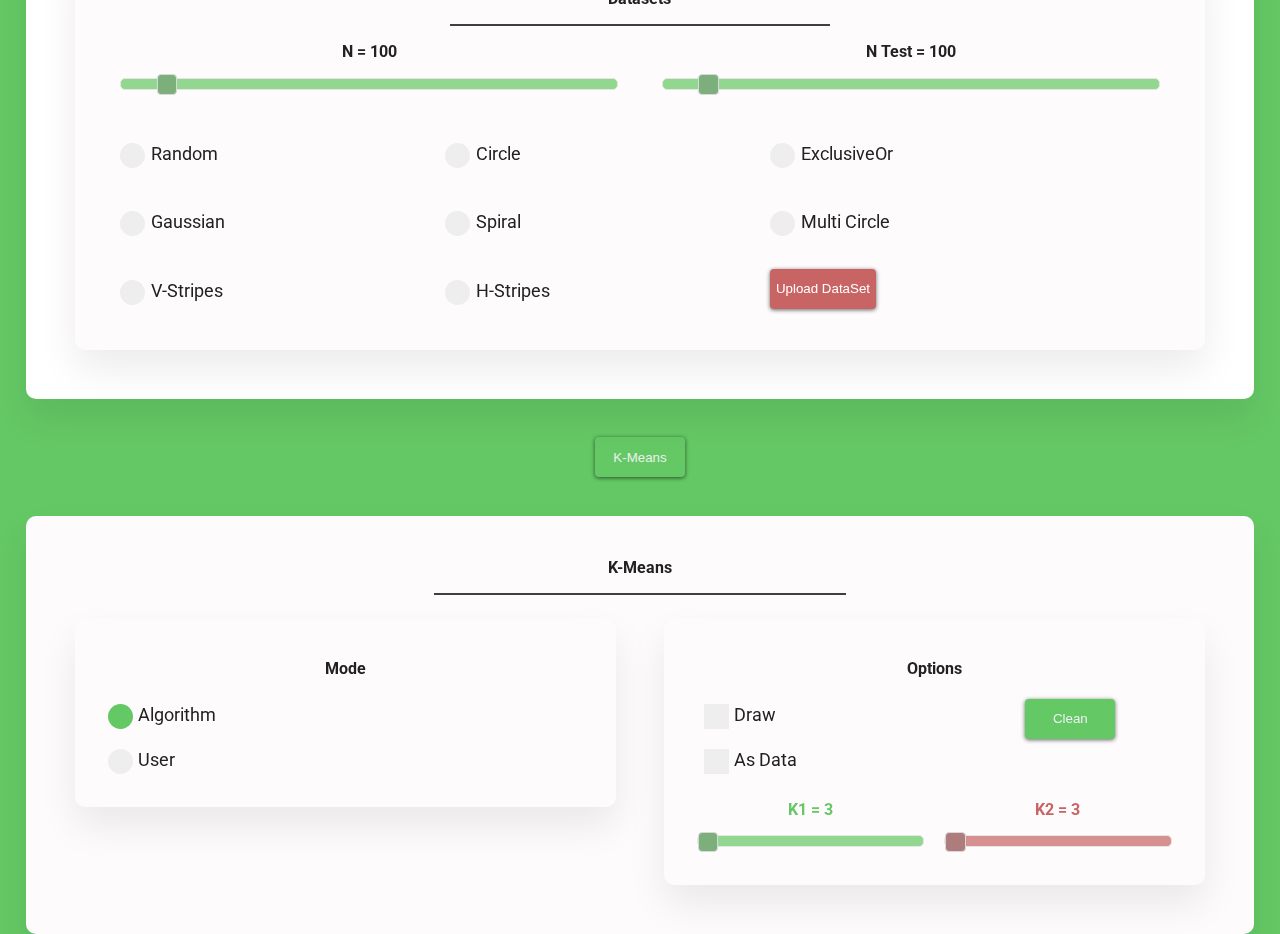
==== commit 75501f83: "logistic regression" ====
--- a/index.html
+++ b/index.html
@@ -22,6 +22,7 @@
         <script src="./lib/svm.js"></script>
         <script src="./lib/svmo.js"></script>
         <script src="./lib/randomforest.js"></script>
+        <script src="./lib/jsregression.js"></script>
 
         <script type="text/javascript" src="./js/generator.js"></script>
 
@@ -92,6 +93,7 @@
         let draw_tab = true;
         let statistics_tab = true;
         let options_tab = true;
+        let kmeans_tab = true;
 
         let user_data = [];
         let user_labels = [];
@@ -111,6 +113,18 @@
         let drawSoft = true;
         let options = {};
         options.type = 1;
+
+        //*************
+        //logistic regression variables
+        let alpha = 0.0001;
+        let lambda = 0.0;
+        let iterations = 1000;
+        let classifier = new jsregression.LogisticRegression({
+            alpha: alpha,
+            iterations: iterations,
+            lambda: lambda
+        });
+        let logistic_result;
 
         </script>
 
@@ -127,7 +141,6 @@
                 data = user_data;
                 labels = user_labels;
                 N = user_data.length;
-                console.info(N);
                 Ntest = 0;
             }
             else if(id===1){
@@ -455,6 +468,23 @@
                 else if(methodID===3){ //Random Forest
                     console.info("\tRandom Forest");
                     tree.train(data, labels, options);
+                }
+                else if(methodID===4){ //Logistic Regression
+                    console.info("\tLogistic Regression");
+                    let trainingData = [];
+                    let app = [];
+                    for(let i=0;i<data.length;i++){
+                        app = copyArray(data[i]);
+                        app.push(labels[i]);
+                        trainingData.push(app);
+                    }
+                    let config = {
+                        alpha: alpha,
+                        lambda: lambda,
+                        iterations: iterations
+                    };
+                    classifier.setOptions(config);
+                    logistic_result = classifier.fit(trainingData);
                 }
             }
             function execute() {
@@ -997,7 +1027,7 @@
             <div class="card card-1" id="statistics_score">
                     <h2>Scoreboard</h2>
                     <div id="scoreboard"></div>
-</div>
+            </div>
             <div class="card card-1" id="statistics_svm">
                 <h2>Formula Linear</h2>
                 <input type="text" id ="fakeInputFormula">
@@ -1149,7 +1179,7 @@
                             <div id="slider2"></div>
                         </div>
                         <div id="s3" class="slider_container">
-                            <h3 id="degport">Polynomial Degree = 1</h3>
+                            <h3 id="degport">Polynomial Degree = 2</h3>
                             <div id="slider3"></div>
                         </div>
                         <div id="s4" class="slider_container">
@@ -1302,6 +1332,18 @@
                     <input type="radio" name="methods" id="radio_logistic" onclick="changeMethod(4)">
                     <span class="checkmark circle"></span>
                 </label>
+                <div id="s17" class="slider_container">
+                    <h3 id="alphaport">Alpha = 0.0001</h3>
+                    <div id="slider17"></div>
+                </div>
+                <div id="s18" class="slider_container">
+                    <h3 id="lambdaport">Lambda = 0.0</h3>
+                    <div id="slider18"></div>
+                </div>
+                <div id="s19" class="slider_container">
+                    <h3 id="iterationsport">Iterations = 1000</h3>
+                    <div id="slider19"></div>
+                </div>
             </div>
             <div class="card card-1" id="rforest">
                 <label class="container full"><strong>Random Forest</strong>
@@ -1347,40 +1389,6 @@
                 <h4>Optimization </h4>
                 <label for="ssca">SSCA</label><input type="checkbox" id="ssca"/>
             </div>
-            <div class="card card-1" id="kmeans" >
-                <h3>K-Means</h3>
-                <div class="card card-1" id="kmeans-mode">
-                    <h3>Mode</h3>
-                    <label class="container full">Algorithm
-                        <input type="radio" name="kmeans" id="calculate_kmeans_points" value="algorithm" checked>
-                        <span class="checkmark circle"></span>
-                    </label>
-                    <label class="container full">User
-                        <input type="radio" name="kmeans" id="user_kmeans_points" value="user">
-                        <span class="checkmark circle"></span>
-                    </label>
-                </div>
-                <div class="card card-1" id="kmeans-options">
-                    <h3>Options</h3>
-                    <label class="container full">Draw
-                        <input type="checkbox" id="draw_kmeans_points">
-                        <span class="checkmark"></span>
-                    </label>
-                    <label class="container full">As Data
-                        <input type="checkbox" id="kmdata">
-                        <span class="checkmark"></span>
-                    </label>
-                    <button id="resetKmeans" class="btn" onclick="cleanKmeans()">Clean</button>
-                    <div id="s9" class="slider_container">
-                        <h3 id="kmeans1port">K1 (Means) : 3</h3>
-                        <div id="slider9"></div>
-                    </div>
-                    <div id="s10" class="slider_container">
-                        <h3 id="kmeans2port">K2 (Means) : 3</h3>
-                        <div id="slider10"></div>
-                    </div>
-                </div>
-            </div>
             <div class="card card-1" id="datasets">
                 <h3>Datasets</h3>
                 <div class="divider"></div>
@@ -1426,9 +1434,44 @@
                 </label>
                 <button class="btn action" style="float: left; margin-left: 2%" onclick="setUploadDataset()">Upload DataSet</button>
             </div>
-<!--            <div class="card card-1" id="values">-->
-<!--                <h3>Values</h3>-->
-<!--            </div>-->
         </div>
+        <button type="button" class="btn visibility" id="kmeans_tab_btn" onclick="setTabVisibility(id,!kmeans_tab)">K-Means</button>
+        <div class="card card-1" id="kmeans">
+            <h3>K-Means</h3>
+            <div class="divider"></div>
+            <div class="card card-1" id="kmeans-mode">
+                <h3>Mode</h3>
+                <label class="container full">Algorithm
+                    <input type="radio" name="kmeans" id="calculate_kmeans_points" value="algorithm" checked>
+                    <span class="checkmark circle"></span>
+                </label>
+                <label class="container full">User
+                    <input type="radio" name="kmeans" id="user_kmeans_points" value="user">
+                    <span class="checkmark circle"></span>
+                </label>
+            </div>
+            <div class="card card-1" id="kmeans-options">
+                <h3>Options</h3>
+                <label class="container full">Draw
+                    <input type="checkbox" id="draw_kmeans_points">
+                    <span class="checkmark"></span>
+                </label>
+                <label class="container full">As Data
+                    <input type="checkbox" id="kmdata">
+                    <span class="checkmark"></span>
+                </label>
+                <button id="resetKmeans" class="btn" onclick="cleanKmeans()">Clean</button>
+                <div id="s9" class="slider_container">
+                    <h3 id="kmeans1port">K1 = 3</h3>
+                    <div id="slider9"></div>
+                </div>
+                <div id="s10" class="slider_container">
+                    <h3 id="kmeans2port">K2 = 3</h3>
+                    <div id="slider10"></div>
+                </div>
+            </div>
+        </div>
+
+    </div>
     </body>
 </html>
--- a/style/style.css
+++ b/style/style.css
@@ -192,8 +192,21 @@
 
 .divider{
     margin: auto;
-    border-bottom: rgba(0, 0, 0, 0.71) 3px dotted;
-    width: 65%;
+    border-bottom: rgba(0, 0, 0, 0.75) 2px solid;
+    width: 35%;
+}
+
+#kmeans1port{
+    color: var(--primary-c);
+}
+#kmeans2port{
+    color: var(--action-c);
+}
+#slider10{
+    background-color: var(--action-c);
+}
+#slider10 > .ui-slider-handle{
+    background-color: var(--action-c-darker) !important;
 }
 
 .slider_container{
@@ -221,7 +234,7 @@
     opacity: 1;
 }
 .ui-slider-handle{
-    background: var(--action-c-darker) !important;
+    background: var(--primary-c-darker) !important;
     border: none;
 }
 
@@ -276,7 +289,7 @@
     width: 90%;
     font-family: "Courier New",sans-serif;
     font-size: 20px;
-    background-color: var(--primary-c-darker);
+    background-color: var(--primary-c);
     color: white;
 }
 
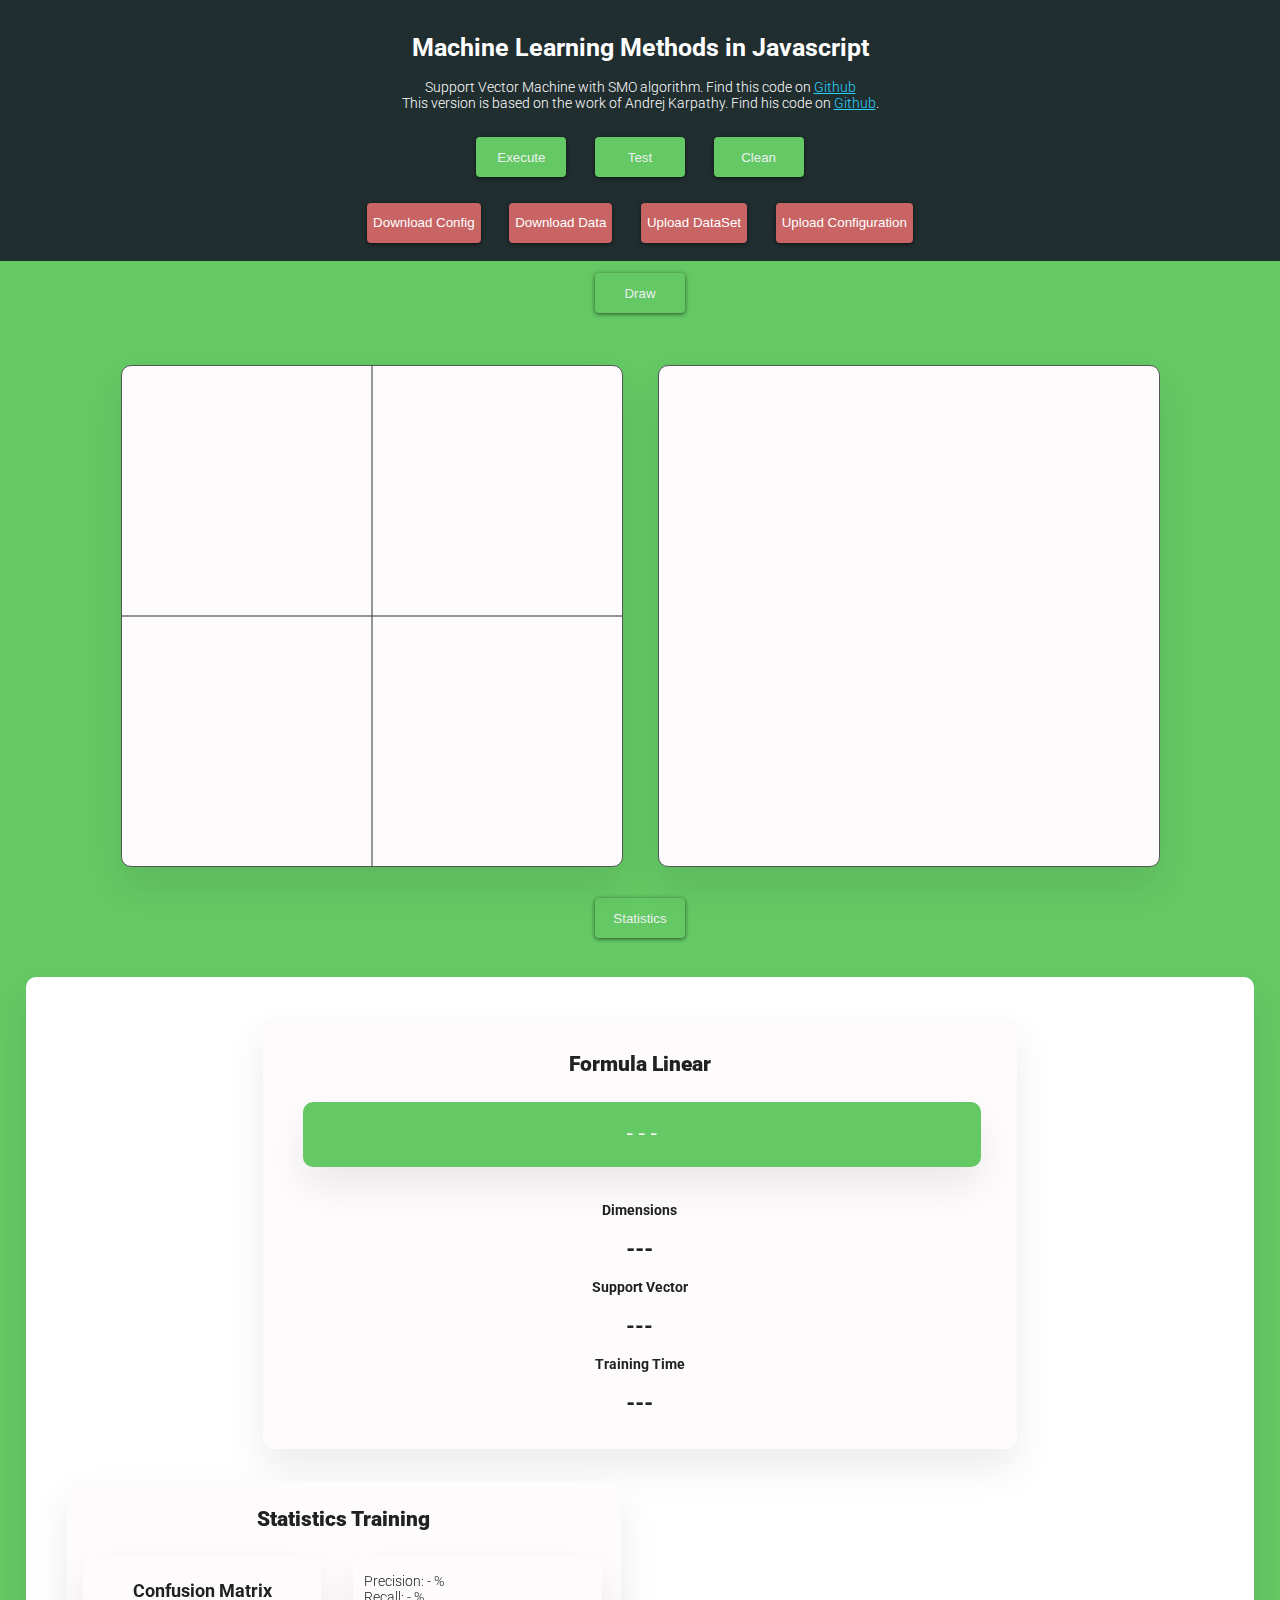
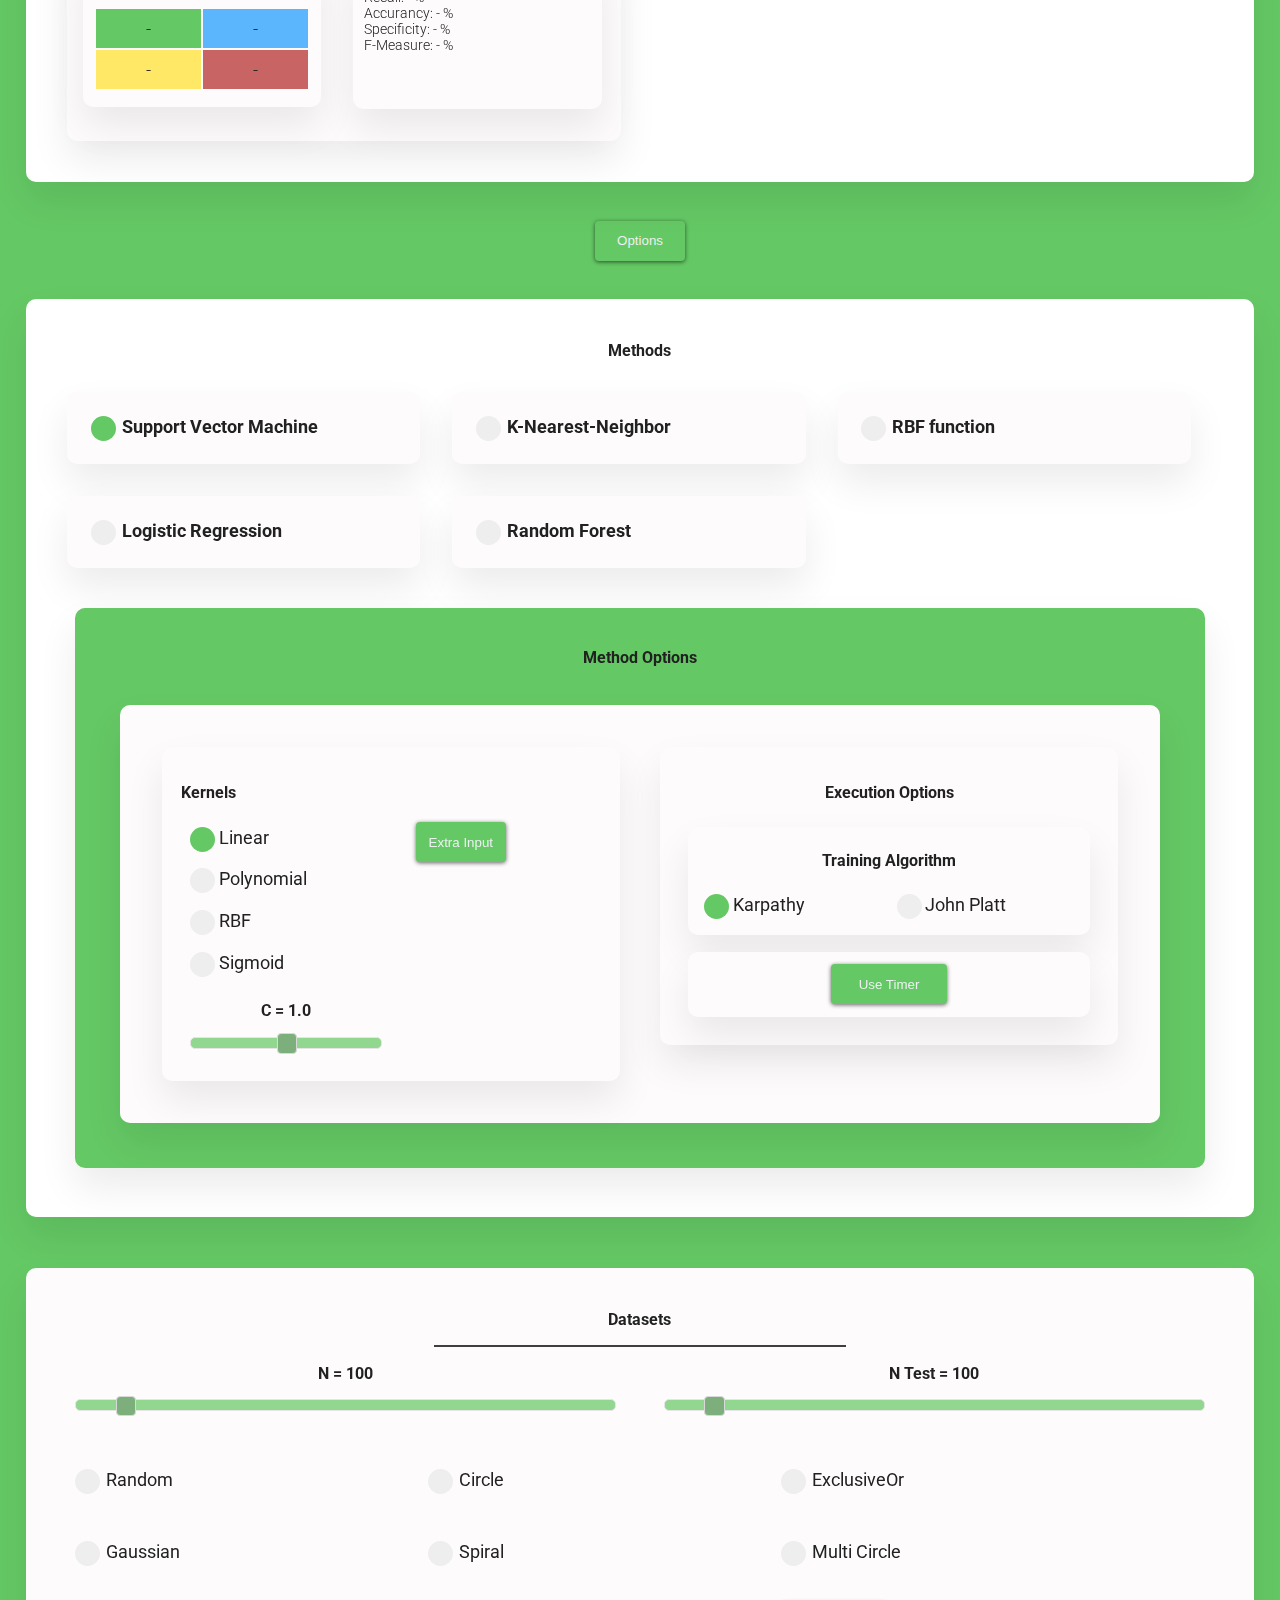
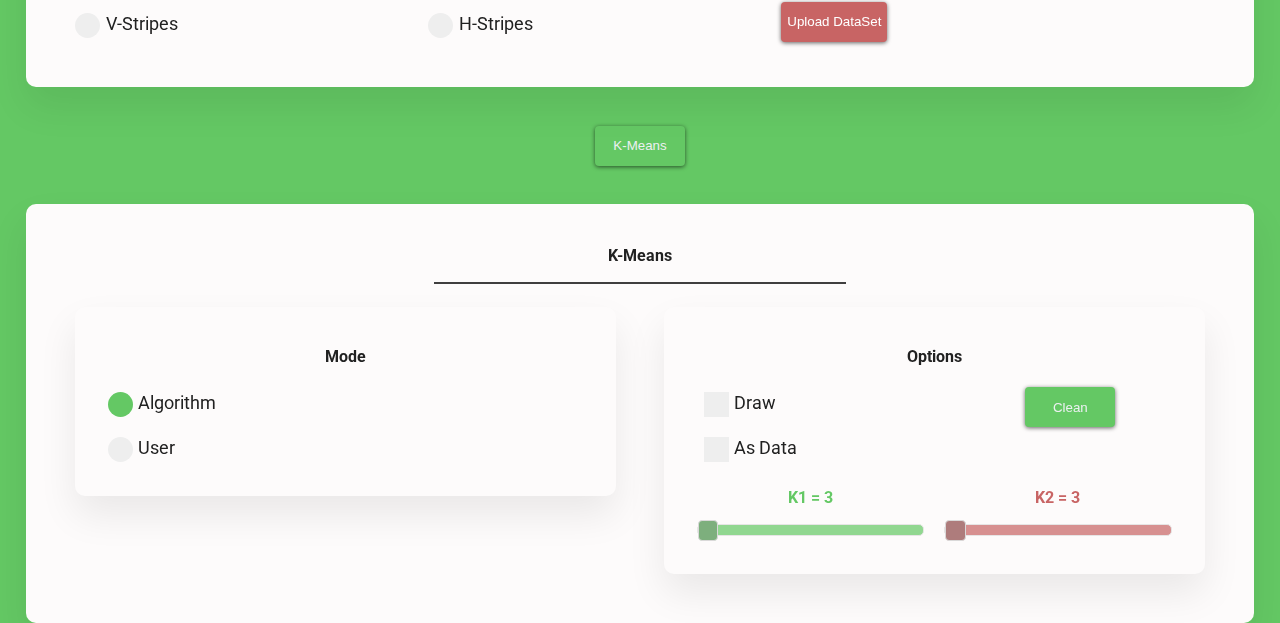
==== commit 2ef14b21: "initial gradient on svm" ====
--- a/index.html
+++ b/index.html
@@ -68,6 +68,7 @@
         let ssca = false;
         let ub = 0.5;
         let K = 1; //for KNN
+        let drawSoftKNN = true;
         let P = 2; //for minkowski
         let v; //array of variances
         let distanceid = 0; //for distances in KNN evalutations
@@ -440,6 +441,7 @@
                 methodID = json.methodID;
                 kernelid = json.kernelid;
                 Degree = json.Degree;
+                K = json.K;
                 if(input_transformation){
                     for(let i=0;i<json.inputs.length;i++) {
                         document.getElementById(json.inputs[i]).checked = true;
@@ -475,7 +477,9 @@
                     let app = [];
                     for(let i=0;i<data.length;i++){
                         app = copyArray(data[i]);
-                        app.push(labels[i]);
+                        if(labels[i]===1)
+                            app.push(1);
+                        else app.push(0);
                         trainingData.push(app);
                     }
                     let config = {
@@ -852,6 +856,7 @@
                     methodID: methodID,
                     kernelid: kernelid,
                     Degree: Degree,
+                    K: K,
                 };
                 let inputList = document.getElementsByClassName("inputF");
                 let id = 0;
@@ -981,9 +986,9 @@
     <body onLoad="onLoad()"> <!-- 24 FPS -->
         <div id="info">
             <br>
-            <h1>Support Vector Machine in Javascript</h1>
+            <h1>Machine Learning Methods in Javascript</h1>
             <p>
-                Uses SMO algorithm. Find this code on <a href="https://github.com/davide97g/svmjs">Github</a> <br />
+                Support Vector Machine with SMO algorithm. Find this code on <a href="https://github.com/davide97g/svmjs">Github</a> <br />
                 This version is based on the work of Andrej Karpathy. Find his code on <a href="https://github.com/karpathy/svmjs">Github</a>.
             </p>
             <div id="execution">
@@ -1146,210 +1151,231 @@
         </div>
         <button type="button" class="btn visibility" id="options_tab_btn" onclick="setTabVisibility(id,!options_tab)">Options</button>
         <div class="card card-1" id="options">
-            <div class="card card-1" id="svm">
-                <label class="container full"><strong>Support Vector Machine</strong>
-                    <input type="radio" name="methods" id="radio_svm" onclick="changeMethod(0)" checked>
-                    <span class="checkmark circle"></span>
-                </label>
-                <div class="card card-1" id="kernels">
-                    <h3>Kernels</h3>
-                    <label class="container full">Linear
-                        <input type="radio" name="kernels" id="radio_linear" onclick="changeKernel(0)" checked>
-                        <span class="checkmark circle"></span>
-                    </label>
-                    <label class="container full">Polynomial
-                        <input type="radio" name="kernels" id="radio_poly" onclick="changeKernel(1)">
-                        <span class="checkmark circle"></span>
-                    </label>
-                    <label class="container full">RBF
-                        <input type="radio" name="kernels" id="radio_rbfK" onclick="changeKernel(2)">
-                        <span class="checkmark circle"></span>
-                    </label>
-                    <label class="container full">Sigmoid
-                        <input type="radio" name="kernels" id="radio_sigmoid" onclick="changeKernel(3)">
-                        <span class="checkmark circle"></span>
-                    </label>
-                    <div>
-                        <div id="s1" class="slider_container">
-                            <h3 id="creport">C = 1.0</h3>
-                            <div id="slider1"></div>
-                        </div>
-                        <div id="s2" class="slider_container">
-                            <h3 id="sigreport">RBF Kernel sigma = 1.0 </h3>
-                            <div id="slider2"></div>
-                        </div>
-                        <div id="s3" class="slider_container">
-                            <h3 id="degport">Polynomial Degree = 2</h3>
-                            <div id="slider3"></div>
-                        </div>
-                        <div id="s4" class="slider_container">
-                            <h3 id="infport">Polynomial Influence = 0</h3>
-                            <div id="slider4"></div>
-                        </div>
-                        <div id="s5" class="slider_container">
-                            <h3 id="ubport">Upper bound = 0.5</h3>
-                            <div id="slider5"></div>
-                        </div>
-                    </div>
-                    <button type="button" class="btn" id="input_transformations" onclick="shouldUseInput(!input_transformation)">Extra Input</button>
-                    <div class="card card-1" id="input">
-                        <div id="input_choice">
-                            <label class="container small ">x^2
-                                <input type="checkbox" class="inputF" id="x2">
-                                <span class="checkmark"></span>
-                            </label>
-                            <label class="container small ">y^2
-                                <input type="checkbox" class="inputF" id="y2">
-                                <span class="checkmark"></span>
-                            </label>
-                            <label class="container small ">x^3
-                                <input type="checkbox" class="inputF" id="x3">
-                                <span class="checkmark"></span>
-                            </label>
-                            <label class="container small ">y^3
-                                <input type="checkbox" class="inputF" id="y3">
-                                <span class="checkmark"></span>
-                            </label>
-                            <label class="container medium ">x^2+y^2
-                                <input type="checkbox" class="inputF" id="x2y2">
-                                <span class="checkmark"></span>
-                            </label>
-                            <label class="container medium ">x^2-y^2
-                                <input type="checkbox" class="inputF" id="x2_y2">
-                                <span class="checkmark"></span>
-                            </label>
-                            <label class="container medium ">x*y
-                                <input type="checkbox" class="inputF" id="xy">
-                                <span class="checkmark"></span>
-                            </label>
-                            <label class="container small ">sin(x)
-                                <input type="checkbox" class="inputF" id="sinx">
-                                <span class="checkmark"></span>
-                            </label>
-                            <label class="container small ">cos(x)
-                                <input type="checkbox" class="inputF" id="cosx">
-                                <span class="checkmark"></span>
-                            </label>
-                            <label class="container small ">sin(y)
-                                <input type="checkbox" class="inputF" id="siny">
-                                <span class="checkmark"></span>
-                            </label>
-                            <label class="container small ">cos(y)
-                                <input type="checkbox" class="inputF" id="cosy">
-                                <span class="checkmark"></span>
-                            </label>
-                            <label class="container big ">sin(x)+cos(y)
-                                <input type="checkbox" class="inputF" id="sinxcosy">
-                                <span class="checkmark"></span>
-                            </label>
-                            <label class="container big ">sin(y)+cos(x)
-                                <input type="checkbox" class="inputF" id="sinycosx">
-                                <span class="checkmark"></span>
-                            </label>
-                            <label class="container big ">sin(x)*cos(y)
-                                <input type="checkbox" class="inputF" id="sinxcosydot">
-                                <span class="checkmark"></span>
-                            </label>
-                            <label class="container big ">sin(y)*cos(x)
-                                <input type="checkbox" class="inputF" id="sinycosxdot">
-                                <span class="checkmark"></span>
-                            </label>
-                            <button type="button" class="btn" id="bestbtn" onclick="best()"><strong>Sort out the Best-Single-Input?</strong></button>
-                        </div>
-                    </div>
-                </div>
-                <div class="card card-1" id="execution_options">
-                    <h3>Execution Options</h3>
-                    <div class="card card-1" id="algoritm_options">
-                        <h3>Training Algorithm</h3>
-                        <label class="container big" id="karpathy_container">Karpathy
-                            <input type="radio" name="algorithm" id="karpathy"  onclick="changeAlgorithm(0)" checked>
+            <!-- start choice-->
+            <h3>Methods</h3>
+            <label class="container card card-1 medium"><strong>Support Vector Machine</strong>
+                <input type="radio" name="methods" id="radio_svm" onclick="changeMethod(0)" checked>
+                <span class="checkmark circle"></span>
+            </label>
+            <label class="container card card-1 medium"><strong>K-Nearest-Neighbor</strong>
+                <input type="radio" name="methods" id="radio_knn" onclick="changeMethod(1)">
+                <span class="checkmark circle"></span>
+            </label>
+            <label class="container card card-1 medium"><strong>RBF function</strong>
+                <input type="radio" name="methods" id="radio_rbf" onclick="changeMethod(2)">
+                <span class="checkmark circle"></span>
+            </label>
+            <label class="container card card-1 medium"><strong>Logistic Regression</strong>
+                <input type="radio" name="methods" id="radio_logistic" onclick="changeMethod(4)">
+                <span class="checkmark circle"></span>
+            </label>
+            <label class="container card card-1 medium"><strong>Random Forest</strong>
+                <input type="radio" name="methods" id="radio_rforest" onclick="changeMethod(3)">
+                <span class="checkmark circle"></span>
+            </label>
+            <!-- end choice-->
+            <!-- start methods-->
+            <div class="card card-1" id="method_options">
+                <h3>Method Options</h3>
+                <div class="card card-1 method" id="svm">
+                    <div class="card card-1" id="kernels">
+                        <h3>Kernels</h3>
+                        <label class="container full">Linear
+                            <input type="radio" name="kernels" id="radio_linear" onclick="changeKernel(0)" checked>
                             <span class="checkmark circle"></span>
                         </label>
-                        <label class="container big" id="platt_container">John Platt
-                            <input type="radio" name="algorithm" id="platt" onclick="changeAlgorithm(1)">
+                        <label class="container full">Polynomial
+                            <input type="radio" name="kernels" id="radio_poly" onclick="changeKernel(1)">
                             <span class="checkmark circle"></span>
                         </label>
-                    </div>
-                    <div class="card card-1" id="timer_options">
-                        <button type="button" class="btn" id="use_timer_btn" onclick="shouldUseTimer(!use_timer)">Use Timer</button>
-                        <!--<label class="container big" id="use_timer_container">Use Timer
-                            <input type="checkbox" id="use_timer" checked>
-                            <span class="checkmark"></span>
-                        </label> -->
-                        <div id="s12" class="slider_container">
-                            <h3 id="updateFrequencyport">Update Frequency = 100 ms</h3>
-                            <div id="slider12"></div>
+                        <label class="container full">RBF
+                            <input type="radio" name="kernels" id="radio_rbfK" onclick="changeKernel(2)">
+                            <span class="checkmark circle"></span>
+                        </label>
+                        <label class="container full">Sigmoid
+                            <input type="radio" name="kernels" id="radio_sigmoid" onclick="changeKernel(3)">
+                            <span class="checkmark circle"></span>
+                        </label>
+                        <div>
+                            <div id="s1" class="slider_container">
+                                <h3 id="creport">C = 1.0</h3>
+                                <div id="slider1"></div>
+                            </div>
+                            <div id="s2" class="slider_container">
+                                <h3 id="sigreport">RBF Kernel sigma = 1.0 </h3>
+                                <div id="slider2"></div>
+                            </div>
+                            <div id="s3" class="slider_container">
+                                <h3 id="degport">Polynomial Degree = 2</h3>
+                                <div id="slider3"></div>
+                            </div>
+                            <div id="s4" class="slider_container">
+                                <h3 id="infport">Polynomial Influence = 0</h3>
+                                <div id="slider4"></div>
+                            </div>
+                            <div id="s5" class="slider_container">
+                                <h3 id="ubport">Upper bound = 0.5</h3>
+                                <div id="slider5"></div>
+                            </div>
                         </div>
-                        <div id="s13" class="slider_container">
-                            <h3 id="stepsFrequencyport">Steps Frequency = 10 steps</h3>
-                            <div id="slider13"></div>
+                        <button type="button" class="btn" id="input_transformations" onclick="shouldUseInput(!input_transformation)">Extra Input</button>
+                        <div class="card card-1" id="input">
+                            <div id="input_choice">
+                                <label class="container small ">x^2
+                                    <input type="checkbox" class="inputF" id="x2">
+                                    <span class="checkmark"></span>
+                                </label>
+                                <label class="container small ">y^2
+                                    <input type="checkbox" class="inputF" id="y2">
+                                    <span class="checkmark"></span>
+                                </label>
+                                <label class="container small ">x^3
+                                    <input type="checkbox" class="inputF" id="x3">
+                                    <span class="checkmark"></span>
+                                </label>
+                                <label class="container small ">y^3
+                                    <input type="checkbox" class="inputF" id="y3">
+                                    <span class="checkmark"></span>
+                                </label>
+                                <label class="container medium ">x^2+y^2
+                                    <input type="checkbox" class="inputF" id="x2y2">
+                                    <span class="checkmark"></span>
+                                </label>
+                                <label class="container medium ">x^2-y^2
+                                    <input type="checkbox" class="inputF" id="x2_y2">
+                                    <span class="checkmark"></span>
+                                </label>
+                                <label class="container medium ">x*y
+                                    <input type="checkbox" class="inputF" id="xy">
+                                    <span class="checkmark"></span>
+                                </label>
+                                <label class="container small ">sin(x)
+                                    <input type="checkbox" class="inputF" id="sinx">
+                                    <span class="checkmark"></span>
+                                </label>
+                                <label class="container small ">cos(x)
+                                    <input type="checkbox" class="inputF" id="cosx">
+                                    <span class="checkmark"></span>
+                                </label>
+                                <label class="container small ">sin(y)
+                                    <input type="checkbox" class="inputF" id="siny">
+                                    <span class="checkmark"></span>
+                                </label>
+                                <label class="container small ">cos(y)
+                                    <input type="checkbox" class="inputF" id="cosy">
+                                    <span class="checkmark"></span>
+                                </label>
+                                <label class="container big ">sin(x)+cos(y)
+                                    <input type="checkbox" class="inputF" id="sinxcosy">
+                                    <span class="checkmark"></span>
+                                </label>
+                                <label class="container big ">sin(y)+cos(x)
+                                    <input type="checkbox" class="inputF" id="sinycosx">
+                                    <span class="checkmark"></span>
+                                </label>
+                                <label class="container big ">sin(x)*cos(y)
+                                    <input type="checkbox" class="inputF" id="sinxcosydot">
+                                    <span class="checkmark"></span>
+                                </label>
+                                <label class="container big ">sin(y)*cos(x)
+                                    <input type="checkbox" class="inputF" id="sinycosxdot">
+                                    <span class="checkmark"></span>
+                                </label>
+                                <button type="button" class="btn" id="bestbtn" onclick="best()"><strong>Sort out the Best-Single-Input?</strong></button>
+                            </div>
                         </div>
                     </div>
+                    <div class="card card-1" id="execution_options">
+                        <h3>Execution Options</h3>
+                        <div class="card card-1" id="algoritm_options">
+                            <h3>Training Algorithm</h3>
+                            <label class="container big" id="karpathy_container">Karpathy
+                                <input type="radio" name="algorithm" id="karpathy"  onclick="changeAlgorithm(0)" checked>
+                                <span class="checkmark circle"></span>
+                            </label>
+                            <label class="container big" id="platt_container">John Platt
+                                <input type="radio" name="algorithm" id="platt" onclick="changeAlgorithm(1)">
+                                <span class="checkmark circle"></span>
+                            </label>
+                        </div>
+                        <div class="card card-1" id="timer_options">
+                            <button type="button" class="btn" id="use_timer_btn" onclick="shouldUseTimer(!use_timer)">Use Timer</button>
+                            <!--<label class="container big" id="use_timer_container">Use Timer
+                                <input type="checkbox" id="use_timer" checked>
+                                <span class="checkmark"></span>
+                            </label> -->
+                            <div id="s12" class="slider_container">
+                                <h3 id="updateFrequencyport">Update Frequency = 100 ms</h3>
+                                <div id="slider12"></div>
+                            </div>
+                            <div id="s13" class="slider_container">
+                                <h3 id="stepsFrequencyport">Steps Frequency = 10 steps</h3>
+                                <div id="slider13"></div>
+                            </div>
+                        </div>
+                    </div>
                 </div>
-            </div>
-            <div class="card card-1" id="knn">
-                <label class="container full"><strong>K-Nearest-Neighbor</strong>
-                    <input type="radio" name="methods" id="radio_knn" onclick="changeMethod(1)">
-                    <span class="checkmark circle"></span>
-                </label>
-                <div id="s6" class="slider_container">
-                    <h3 id="kport">K: 1</h3>
-                    <div id="slider6"></div>
+                <div class="card card-1 method" id="knn">
+
+                    <div id="s6" class="slider_container">
+                        <h3 id="kport">K: 1</h3>
+                        <div id="slider6"></div>
+                    </div>
+                    <div class="card card-1" id="drawtypes">
+                        <h3>Drawing Type</h3>
+                        <label class="container full"><strong>Hard</strong>
+                            <input type="radio" name="drawtypes" onclick="drawSoftKNN = false;">
+                            <span class="checkmark circle"></span>
+                        </label>
+                        <label class="container full"><strong>Soft</strong>
+                            <input type="radio" name="drawtypes" onclick="drawSoftKNN = true;" checked>
+                            <span class="checkmark circle"></span>
+                        </label>
+                    </div>
+                    <div class="card card-1" id="distances">
+                        <h3>Distances</h3>
+                        <label class="container full">Minkowski
+                            <input type="radio" name="distances" id="radio_min" onclick="changeDistance(0)" checked>
+                            <span class="checkmark circle"></span>
+                        </label>
+                        <div id="s7" class="slider_container">
+                            <h3 id="pport">Minkowski with P: 2</h3>
+                            <div id="slider7"></div>
+                        </div>
+                        <label class="container full">Chebyshev
+                            <input type="radio" name="distances" id="radio_che" onclick="changeDistance(1)">
+                            <span class="checkmark circle"></span>
+                        </label>
+                        <label class="container full">Mahalanobis
+                            <input type="radio" name="distances" id="radio_maha" onclick="changeDistance(2)">
+                            <span class="checkmark circle"></span>
+                        </label>
+                    </div>
                 </div>
-                <div class="card card-1" id="distances">
-                    <h3>Distances</h3>
-                    <label class="container full">Minkowski
-                        <input type="radio" name="distances" id="radio_min" onclick="changeDistance(0)" checked>
-                        <span class="checkmark circle"></span>
-                    </label>
-                    <div id="s7" class="slider_container">
-                        <h3 id="pport">Minkowski with P: 2</h3>
-                        <div id="slider7"></div>
-                    </div>
-                    <label class="container full">Chebyshev
-                        <input type="radio" name="distances" id="radio_che" onclick="changeDistance(1)">
-                        <span class="checkmark circle"></span>
-                    </label>
-                    <label class="container full">Mahalanobis
-                        <input type="radio" name="distances" id="radio_maha" onclick="changeDistance(2)">
-                        <span class="checkmark circle"></span>
-                    </label>
+                <div class="card card-1 method" id="rbf">
+
+                    <div id="s8" class="slider_container">
+                        <h3 id="epsilonport">Epsilon : 0.1</h3>
+                        <div id="slider8"></div>
+                    </div>
                 </div>
-            </div>
-            <div class="card card-1" id="rbf">
-                <label class="container full"><strong>RBF function</strong>
-                    <input type="radio" name="methods" id="radio_rbf" onclick="changeMethod(2)">
-                    <span class="checkmark circle"></span>
-                </label>
-                <div id="s8" class="slider_container">
-                    <h3 id="epsilonport">Epsilon : 0.1</h3>
-                    <div id="slider8"></div>
+                <div class="card card-1 method" id="logistic">
+
+                    <div id="s17" class="slider_container">
+                        <h3 id="alphaport">Alpha = 0.0001</h3>
+                        <div id="slider17"></div>
+                    </div>
+                    <div id="s18" class="slider_container">
+                        <h3 id="lambdaport">Lambda = 0.0</h3>
+                        <div id="slider18"></div>
+                    </div>
+                    <div id="s19" class="slider_container">
+                        <h3 id="iterationsport">Iterations = 1000</h3>
+                        <div id="slider19"></div>
+                    </div>
                 </div>
-            </div>
-            <div class="card card-1" id="logistic">
-                <label class="container full"><strong>Logistic Regression</strong>
-                    <input type="radio" name="methods" id="radio_logistic" onclick="changeMethod(4)">
-                    <span class="checkmark circle"></span>
-                </label>
-                <div id="s17" class="slider_container">
-                    <h3 id="alphaport">Alpha = 0.0001</h3>
-                    <div id="slider17"></div>
-                </div>
-                <div id="s18" class="slider_container">
-                    <h3 id="lambdaport">Lambda = 0.0</h3>
-                    <div id="slider18"></div>
-                </div>
-                <div id="s19" class="slider_container">
-                    <h3 id="iterationsport">Iterations = 1000</h3>
-                    <div id="slider19"></div>
-                </div>
-            </div>
-            <div class="card card-1" id="rforest">
-                <label class="container full"><strong>Random Forest</strong>
-                    <input type="radio" name="methods" id="radio_rforest" onclick="changeMethod(3)">
-                    <span class="checkmark circle"></span>
-                </label>
+                <div class="card card-1 method" id="rforest">
+
                 <div class="card card-1" id="decisions">
                         <h3>Decision Type</h3>
                         <label class="container full"><strong>1D</strong>
@@ -1360,7 +1386,7 @@
                             <input type="radio" name="decisions" onclick="options.type = 1;" checked>
                             <span class="checkmark circle"></span>
                         </label>
-            </div>
+                </div>
                 <div class="card card-1" id="assignments">
                     <h3>Drawing Type</h3>
                     <label class="container full"><strong>Hard</strong>
@@ -1385,56 +1411,59 @@
                     <div id="slider16"></div>
                 </div>
             </div>
+            </div>
+            <!-- end methods-->
             <div id="optimization">
                 <h4>Optimization </h4>
                 <label for="ssca">SSCA</label><input type="checkbox" id="ssca"/>
             </div>
-            <div class="card card-1" id="datasets">
-                <h3>Datasets</h3>
-                <div class="divider"></div>
-                <div id="s0" class="slider_container">
-                    <h3 id="nport">N = 100</h3>
-                    <div id="slider0"></div>
-                </div>
-                <div id="s11" class="slider_container">
-                    <h3 id="ntestport">N Test = 100</h3>
-                    <div id="slider11"></div>
-                </div>
-                <label class="container medium">Random
-                    <input type="radio" name="dataset" id="radio_data1" onclick="setDataSet(1)">
-                    <span class="checkmark circle"></span>
-                </label>
-                <label class="container medium">Circle
-                    <input type="radio" name="dataset" id="radio_data2" onclick="setDataSet(2)">
-                    <span class="checkmark circle"></span>
-                </label>
-                <label class="container medium">ExclusiveOr
-                    <input type="radio" name="dataset" id="radio_data3" onclick="setDataSet(3)">
-                    <span class="checkmark circle"></span>
-                </label>
-                <label class="container medium">Gaussian
-                    <input type="radio" name="dataset" id="radio_data4" onclick="setDataSet(4)">
-                    <span class="checkmark circle"></span>
-                </label>
-                <label class="container medium">Spiral
-                    <input type="radio" name="dataset" id="radio_data5" onclick="setDataSet(5)">
-                    <span class="checkmark circle"></span>
-                </label>
-                <label class="container medium">Multi Circle
-                    <input type="radio" name="dataset" id="radio_data6" onclick="setDataSet(6)">
-                    <span class="checkmark circle"></span>
-                </label>
-                <label class="container medium">V-Stripes
-                    <input type="radio" name="dataset" id="radio_data7" onclick="setDataSet(7)">
-                    <span class="checkmark circle"></span>
-                </label>
-                <label class="container medium">H-Stripes
-                    <input type="radio" name="dataset" id="radio_data8" onclick="setDataSet(8)">
-                    <span class="checkmark circle"></span>
-                </label>
-                <button class="btn action" style="float: left; margin-left: 2%" onclick="setUploadDataset()">Upload DataSet</button>
-            </div>
+
         </div>
+        <div class="card card-1" id="datasets">
+        <h3>Datasets</h3>
+        <div class="divider"></div>
+        <div id="s0" class="slider_container">
+            <h3 id="nport">N = 100</h3>
+            <div id="slider0"></div>
+        </div>
+        <div id="s11" class="slider_container">
+            <h3 id="ntestport">N Test = 100</h3>
+            <div id="slider11"></div>
+        </div>
+        <label class="container medium">Random
+            <input type="radio" name="dataset" id="radio_data1" onclick="setDataSet(1)">
+            <span class="checkmark circle"></span>
+        </label>
+        <label class="container medium">Circle
+            <input type="radio" name="dataset" id="radio_data2" onclick="setDataSet(2)">
+            <span class="checkmark circle"></span>
+        </label>
+        <label class="container medium">ExclusiveOr
+            <input type="radio" name="dataset" id="radio_data3" onclick="setDataSet(3)">
+            <span class="checkmark circle"></span>
+        </label>
+        <label class="container medium">Gaussian
+            <input type="radio" name="dataset" id="radio_data4" onclick="setDataSet(4)">
+            <span class="checkmark circle"></span>
+        </label>
+        <label class="container medium">Spiral
+            <input type="radio" name="dataset" id="radio_data5" onclick="setDataSet(5)">
+            <span class="checkmark circle"></span>
+        </label>
+        <label class="container medium">Multi Circle
+            <input type="radio" name="dataset" id="radio_data6" onclick="setDataSet(6)">
+            <span class="checkmark circle"></span>
+        </label>
+        <label class="container medium">V-Stripes
+            <input type="radio" name="dataset" id="radio_data7" onclick="setDataSet(7)">
+            <span class="checkmark circle"></span>
+        </label>
+        <label class="container medium">H-Stripes
+            <input type="radio" name="dataset" id="radio_data8" onclick="setDataSet(8)">
+            <span class="checkmark circle"></span>
+        </label>
+        <button class="btn action" style="float: left; margin-left: 2%" onclick="setUploadDataset()">Upload DataSet</button>
+    </div>
         <button type="button" class="btn visibility" id="kmeans_tab_btn" onclick="setTabVisibility(id,!kmeans_tab)">K-Means</button>
         <div class="card card-1" id="kmeans">
             <h3>K-Means</h3>
@@ -1471,7 +1500,5 @@
                 </div>
             </div>
         </div>
-
-    </div>
     </body>
 </html>
--- a/style/style.css
+++ b/style/style.css
@@ -143,15 +143,18 @@
     float: left;
 }
 
-#knn,#rbf,#rforest,#logistic{
-    float:left;
-    width: 92%;
-    margin: 2%;
-    padding: 2%;
-}
-
-
-#values,#kernels,#evalutation,#kmeans-mode,#kmeans-options,#assignments,#decisions{
+#knn,#rbf,#rforest,#logistic,#method_options{
+    float:left;
+    width: 92%;
+    /*max-width: 92%;*/
+    margin: 2%;
+    padding: 2%;
+}
+#method_options{
+    background-color: var(--primary-c);
+}
+
+#values,#kernels,#evalutation,#kmeans-mode,#kmeans-options,#assignments,#decisions,#drawtypes{
     float:left;
     width: 42%;
     margin: 2%;
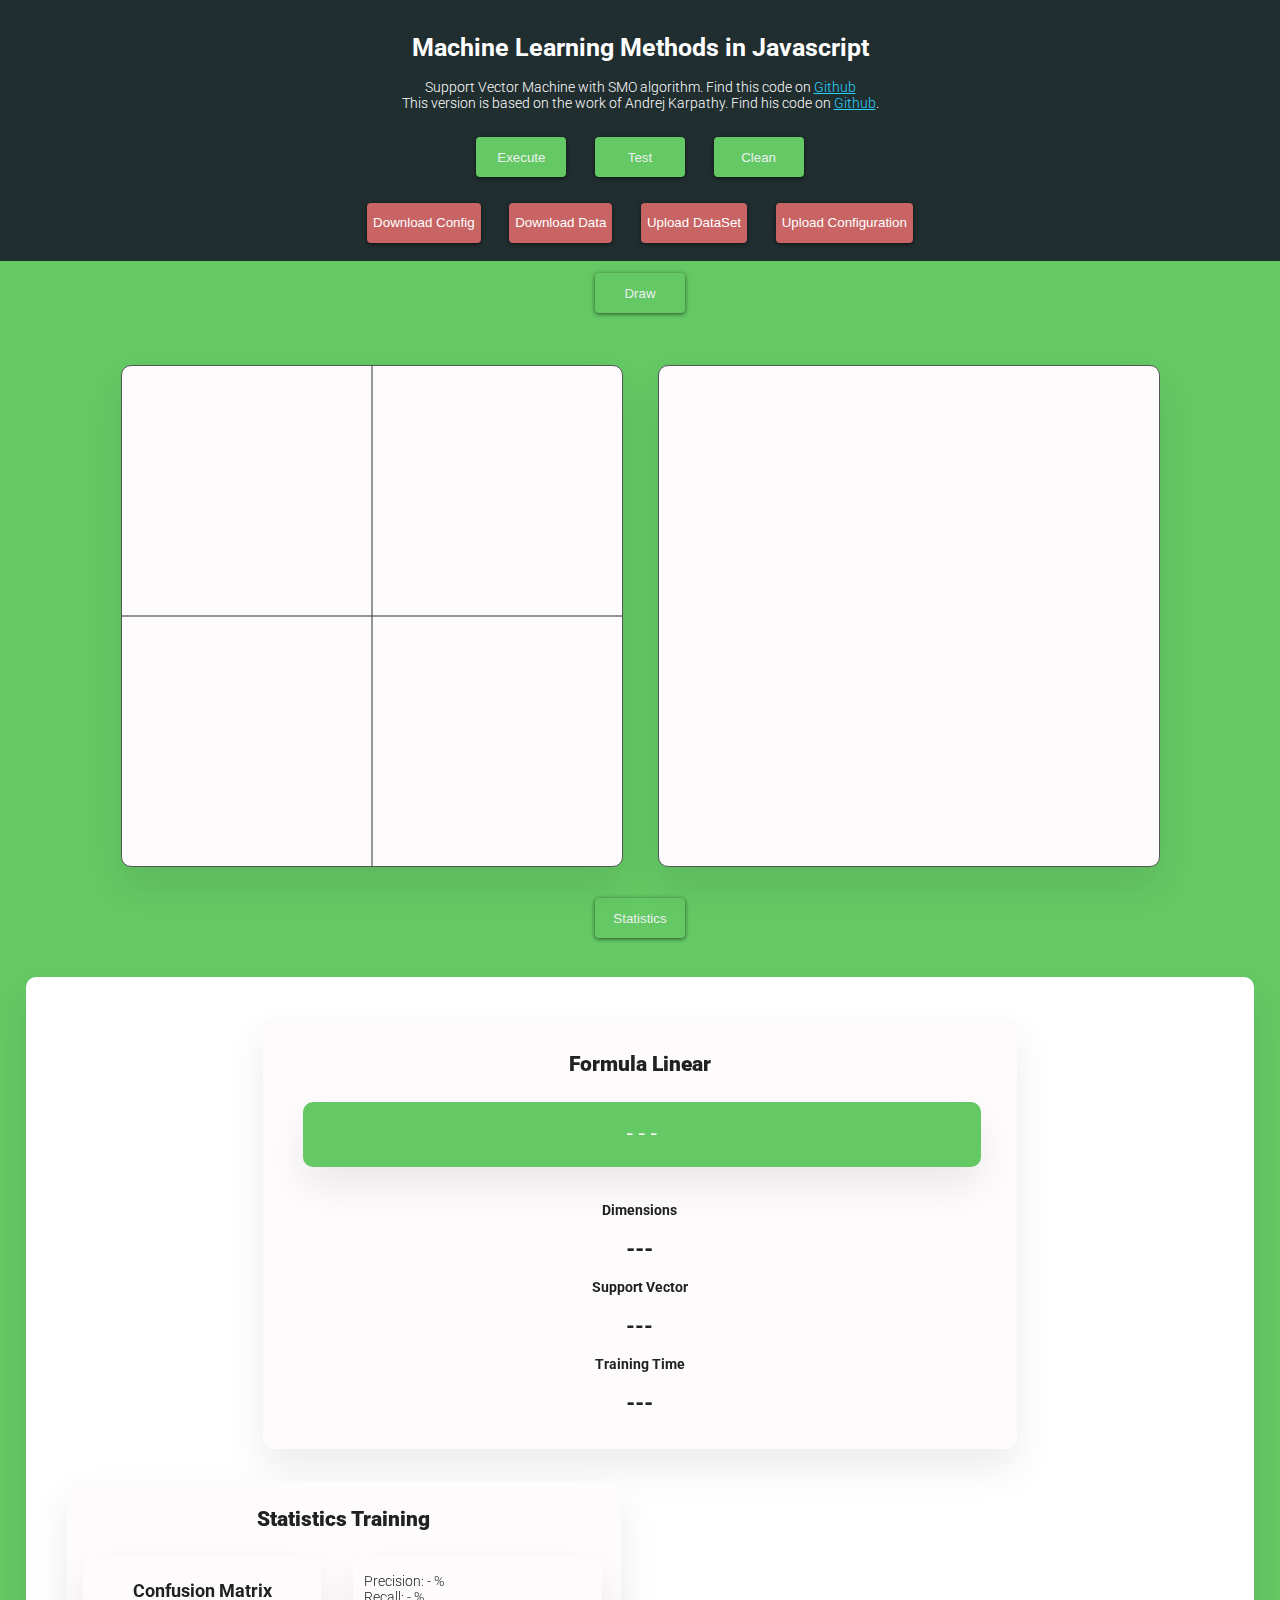
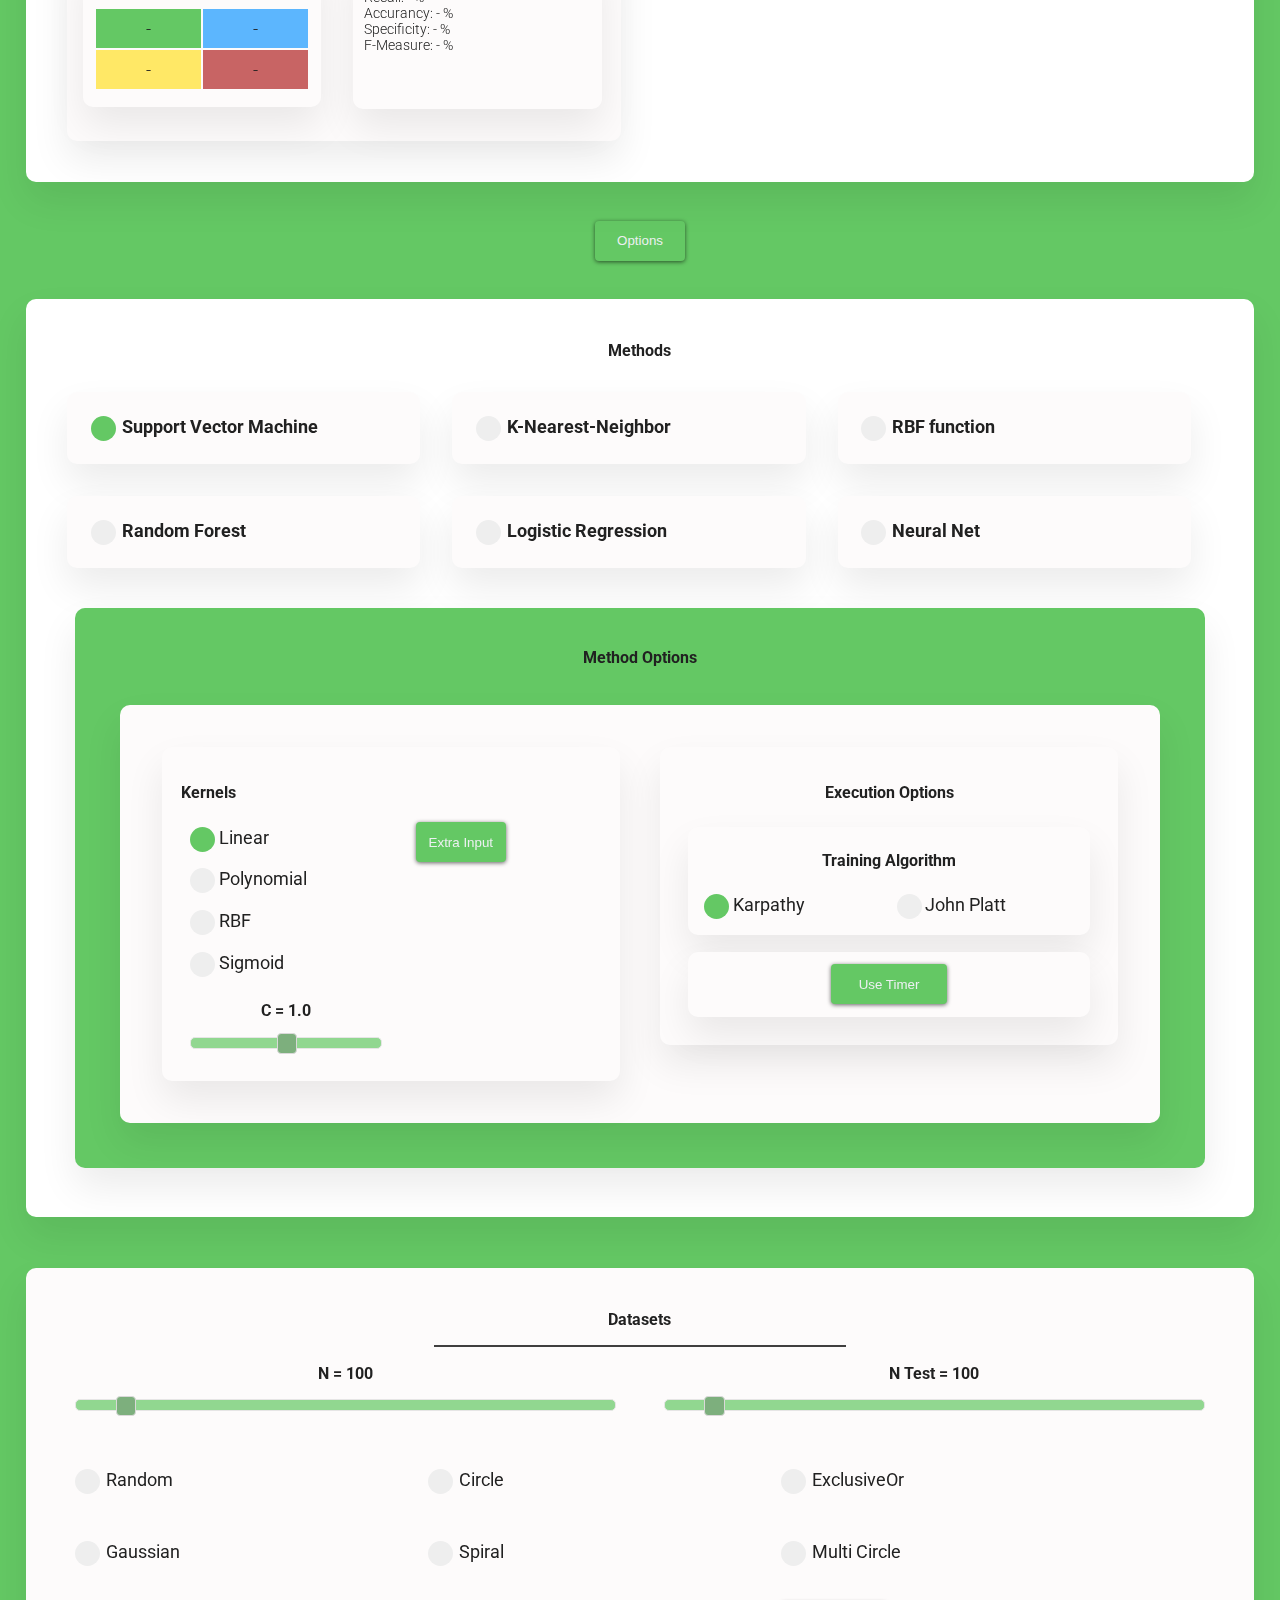
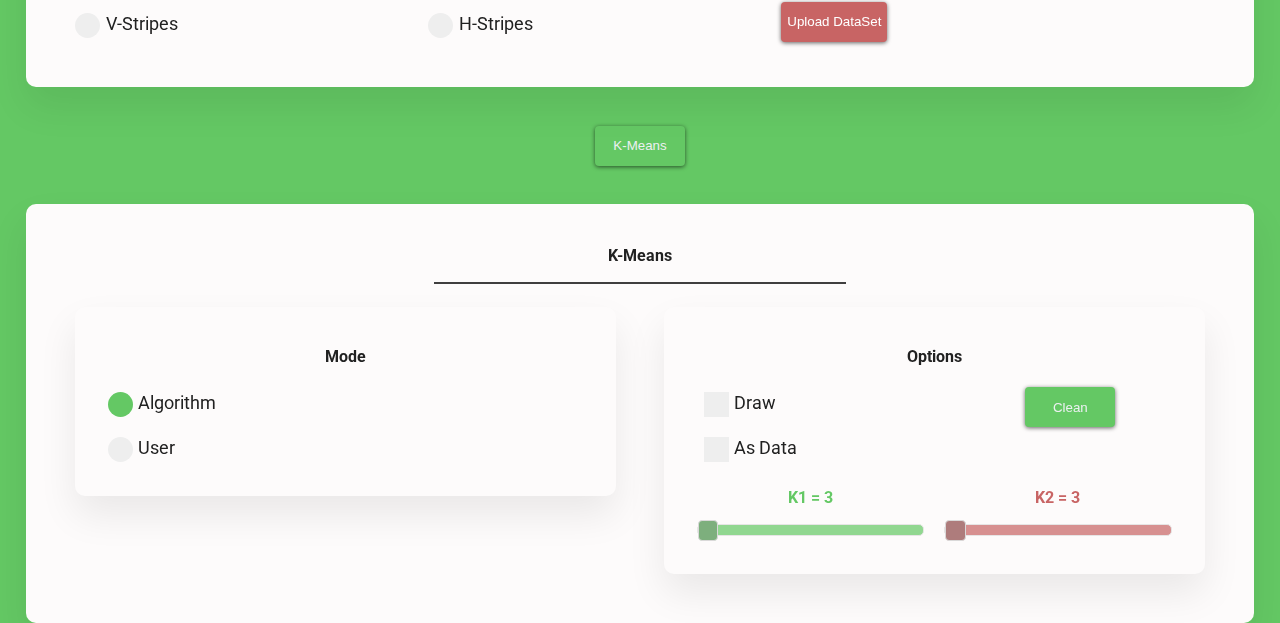
==== commit 97cb93d4: "neural net" ====
--- a/index.html
+++ b/index.html
@@ -23,6 +23,8 @@
         <script src="./lib/svmo.js"></script>
         <script src="./lib/randomforest.js"></script>
         <script src="./lib/jsregression.js"></script>
+        <script src="./lib/convnet/convnetjs.js"></script>
+        <script src="./lib/convnet/util.js"></script>
 
         <script type="text/javascript" src="./js/generator.js"></script>
 
@@ -127,6 +129,13 @@
         });
         let logistic_result;
 
+
+        //*************
+        //Neural nets variables
+        let layer_defs, net, trainer;
+        let loop;
+        let formulaNet = "";
+
         </script>
 
         <!-- Dataset - Retrain - init -->
@@ -335,81 +344,6 @@
         function myinit(){}
         function myinitTest(){}
         </script>
-
-        <!-- K-Means -->
-        <!--
-        <script type="text/javascript">
-        function KMEANS(data) {
-            console.info("\tKMEANS");
-            KMdataUser = false;
-            drawKmeansPoints = true;
-            let separated = separateData(data);
-            let kmeans1 = new KMeans({
-                canvas: document.getElementById('canvasData'),
-                data: separated[0],
-                k: Km1,
-                p: 1
-            });
-            let kmeans2 = new KMeans({
-                canvas: document.getElementById('canvasData'),
-                data: separated[1],
-                k: Km2,
-                p: 1
-            });
-
-            means = new Array(2);
-            means[0] = kmeans1.means;
-            means[1] = kmeans2.means;
-            return createNewData(means);
-        }
-        function resetKmeans() {
-            means = new Array(2);
-            means[0] = [];
-            means[1] = [];
-        }
-        function cleanKmeans() {
-            resetKmeans();
-            execute();
-        }
-        function createNewData(means) {
-            let L1,L2;
-            L1 = means[0].length;
-            L2 = means[1].length;
-
-            let L = L1+L2;
-            let newData = new Array(L);
-            let newLabels = new Array(L);
-            for(let i=0;i<L1;i++){
-                newData[i] = means[0][i];
-                newLabels[i] = 1;
-            }
-            for(let i=L1;i<L;i++) {
-                newData[i] = means[1][i-L1];
-                newLabels[i] = -1;
-            }
-            return {
-                data: newData,
-                labels: newLabels
-            };
-        }
-        function separateData(data) {
-            let res = new Array(2);
-            res[0] = [];
-            res[1] = [];
-            for(let i=0;i<data.length;i++){
-                if(labels[i]===1)
-                    res[0].push(data[i]);
-                else res[1].push(data[i]);
-            }
-            return res;
-        }
-        function shouldDrawKmeans(value) {
-            drawKmeansPoints = value;
-            hideUiThings();
-            showUiThings();
-        }
-        </script>
-        -->
 
         <!-- distances functions (minkowski, chebyshev, mahalanobis) -->
         <script type="text/javascript" src="js/distances.js"></script>
@@ -490,13 +424,50 @@
                     classifier.setOptions(config);
                     logistic_result = classifier.fit(trainingData);
                 }
+                else if(methodID===5){ //Neural Networks
+
+                    layer_defs = [];
+                    layer_defs.push({type:'input', out_sx:1, out_sy:1, out_depth:2});
+                    layer_defs.push({type:'fc', num_neurons:4, activation: 'tanh'});
+                    layer_defs.push({type:'fc', num_neurons:4, activation: 'tanh'});
+                    layer_defs.push({type:'fc', num_neurons:4, activation: 'tanh'});
+                    layer_defs.push({type:'softmax', num_classes:2});
+                    net = new convnetjs.Net();
+                    net.makeLayers(layer_defs);
+                    trainer = new convnetjs.SGDTrainer(net, {learning_rate:0.01, momentum:0.1, batch_size:10, l2_decay:0.001});
+
+                    let counter =0;
+                    let formulaNet = "";
+                    loop =  setInterval(()=>{
+                        // if(counter===100){
+                        //     // clearInterval(myvar);
+                        //     // formulaNet = net.getFormula();
+                        //     formulaNet = getFormulaNet(formulaNet);
+                        //     console.info(formulaNet);
+                        // }
+                        counter++;
+                        // console.info("\tNeural Networks");
+
+                        let x = new convnetjs.Vol(1,1,2,0.0);
+                        let iters;
+                        for(iters=0;iters<20;iters++) {
+                            for(let ix=0;ix<N;ix++) {
+                                x.w = data[ix];
+                                if(labels[ix]===1)
+                                    trainer.train(x, 1);
+                                else trainer.train(x, 0);
+                            }
+                        }
+                        draw();
+                    },10);
+                }
             }
             function execute() {
                 if(N===0) return;
                 // document.getElementById("getReady").play();
                 console.clear();
-                console.info("🔨 EXECUTE");
-                console.info("🐵 DATASET "+datasetID);
+                // console.info("🔨 EXECUTE");
+                // console.info("🐵 DATASET "+datasetID);
                 update();
                 resetStatsSVM();
                 moveProgressBar(0,100);
@@ -519,7 +490,10 @@
                 else draw();
             }
             function update(){
-                console.info("UPDATE");
+                // console.info("UPDATE");
+                if(loop!==undefined)
+                    clearInterval(loop);
+                formulaNet = "";
 
                 if(input_transformation) {
                     inputFunctionUpdate();
@@ -1165,12 +1139,16 @@
                 <input type="radio" name="methods" id="radio_rbf" onclick="changeMethod(2)">
                 <span class="checkmark circle"></span>
             </label>
+            <label class="container card card-1 medium"><strong>Random Forest</strong>
+                <input type="radio" name="methods" id="radio_rforest" onclick="changeMethod(3)">
+                <span class="checkmark circle"></span>
+            </label>
             <label class="container card card-1 medium"><strong>Logistic Regression</strong>
                 <input type="radio" name="methods" id="radio_logistic" onclick="changeMethod(4)">
                 <span class="checkmark circle"></span>
             </label>
-            <label class="container card card-1 medium"><strong>Random Forest</strong>
-                <input type="radio" name="methods" id="radio_rforest" onclick="changeMethod(3)">
+            <label class="container card card-1 medium"><strong>Neural Net</strong>
+                <input type="radio" name="methods" id="radio_neuralnet" onclick="changeMethod(5)">
                 <span class="checkmark circle"></span>
             </label>
             <!-- end choice-->
@@ -1375,42 +1353,43 @@
                     </div>
                 </div>
                 <div class="card card-1 method" id="rforest">
-
-                <div class="card card-1" id="decisions">
-                        <h3>Decision Type</h3>
-                        <label class="container full"><strong>1D</strong>
-                            <input type="radio" name="decisions" onclick="options.type = 0;">
+                    <div class="card card-1" id="decisions">
+                            <h3>Decision Type</h3>
+                            <label class="container full"><strong>1D</strong>
+                                <input type="radio" name="decisions" onclick="options.type = 0;">
+                                <span class="checkmark circle"></span>
+                            </label>
+                            <label class="container full"><strong>2D</strong>
+                                <input type="radio" name="decisions" onclick="options.type = 1;" checked>
+                                <span class="checkmark circle"></span>
+                            </label>
+                    </div>
+                    <div class="card card-1" id="assignments">
+                        <h3>Drawing Type</h3>
+                        <label class="container full"><strong>Hard</strong>
+                            <input type="radio" name="assignments" onclick="drawSoft = false;">
                             <span class="checkmark circle"></span>
                         </label>
-                        <label class="container full"><strong>2D</strong>
-                            <input type="radio" name="decisions" onclick="options.type = 1;" checked>
+                        <label class="container full"><strong>Soft</strong>
+                            <input type="radio" name="assignments" onclick="drawSoft = true;" checked>
                             <span class="checkmark circle"></span>
                         </label>
-                </div>
-                <div class="card card-1" id="assignments">
-                    <h3>Drawing Type</h3>
-                    <label class="container full"><strong>Hard</strong>
-                        <input type="radio" name="assignments" onclick="drawSoft = false;">
-                        <span class="checkmark circle"></span>
-                    </label>
-                    <label class="container full"><strong>Soft</strong>
-                        <input type="radio" name="assignments" onclick="drawSoft = true;" checked>
-                        <span class="checkmark circle"></span>
-                    </label>
-                </div>
-                <div id="s14" class="slider_container">
-                    <h3 id="treesreport">Number of Trees = 100</h3>
-                    <div id="slider14"></div>
-                </div>
-                <div id="s15" class="slider_container">
-                    <h3 id="depthreport">Max Depth = 4</h3>
-                    <div id="slider15"></div>
-                </div>
-                <div id="s16" class="slider_container">
+                    </div>
+                    <div id="s14" class="slider_container">
+                        <h3 id="treesreport">Number of Trees = 100</h3>
+                        <div id="slider14"></div>
+                    </div>
+                    <div id="s15" class="slider_container">
+                        <h3 id="depthreport">Max Depth = 4</h3>
+                        <div id="slider15"></div>
+                    </div>
+                    <div id="s16" class="slider_container">
                     <h3 id="triesreport">Hypotheses / node = 10</h3>
                     <div id="slider16"></div>
                 </div>
-            </div>
+                </div>
+                <div class="card card-1 method" id="neural_net">
+                </div>
             </div>
             <!-- end methods-->
             <div id="optimization">
